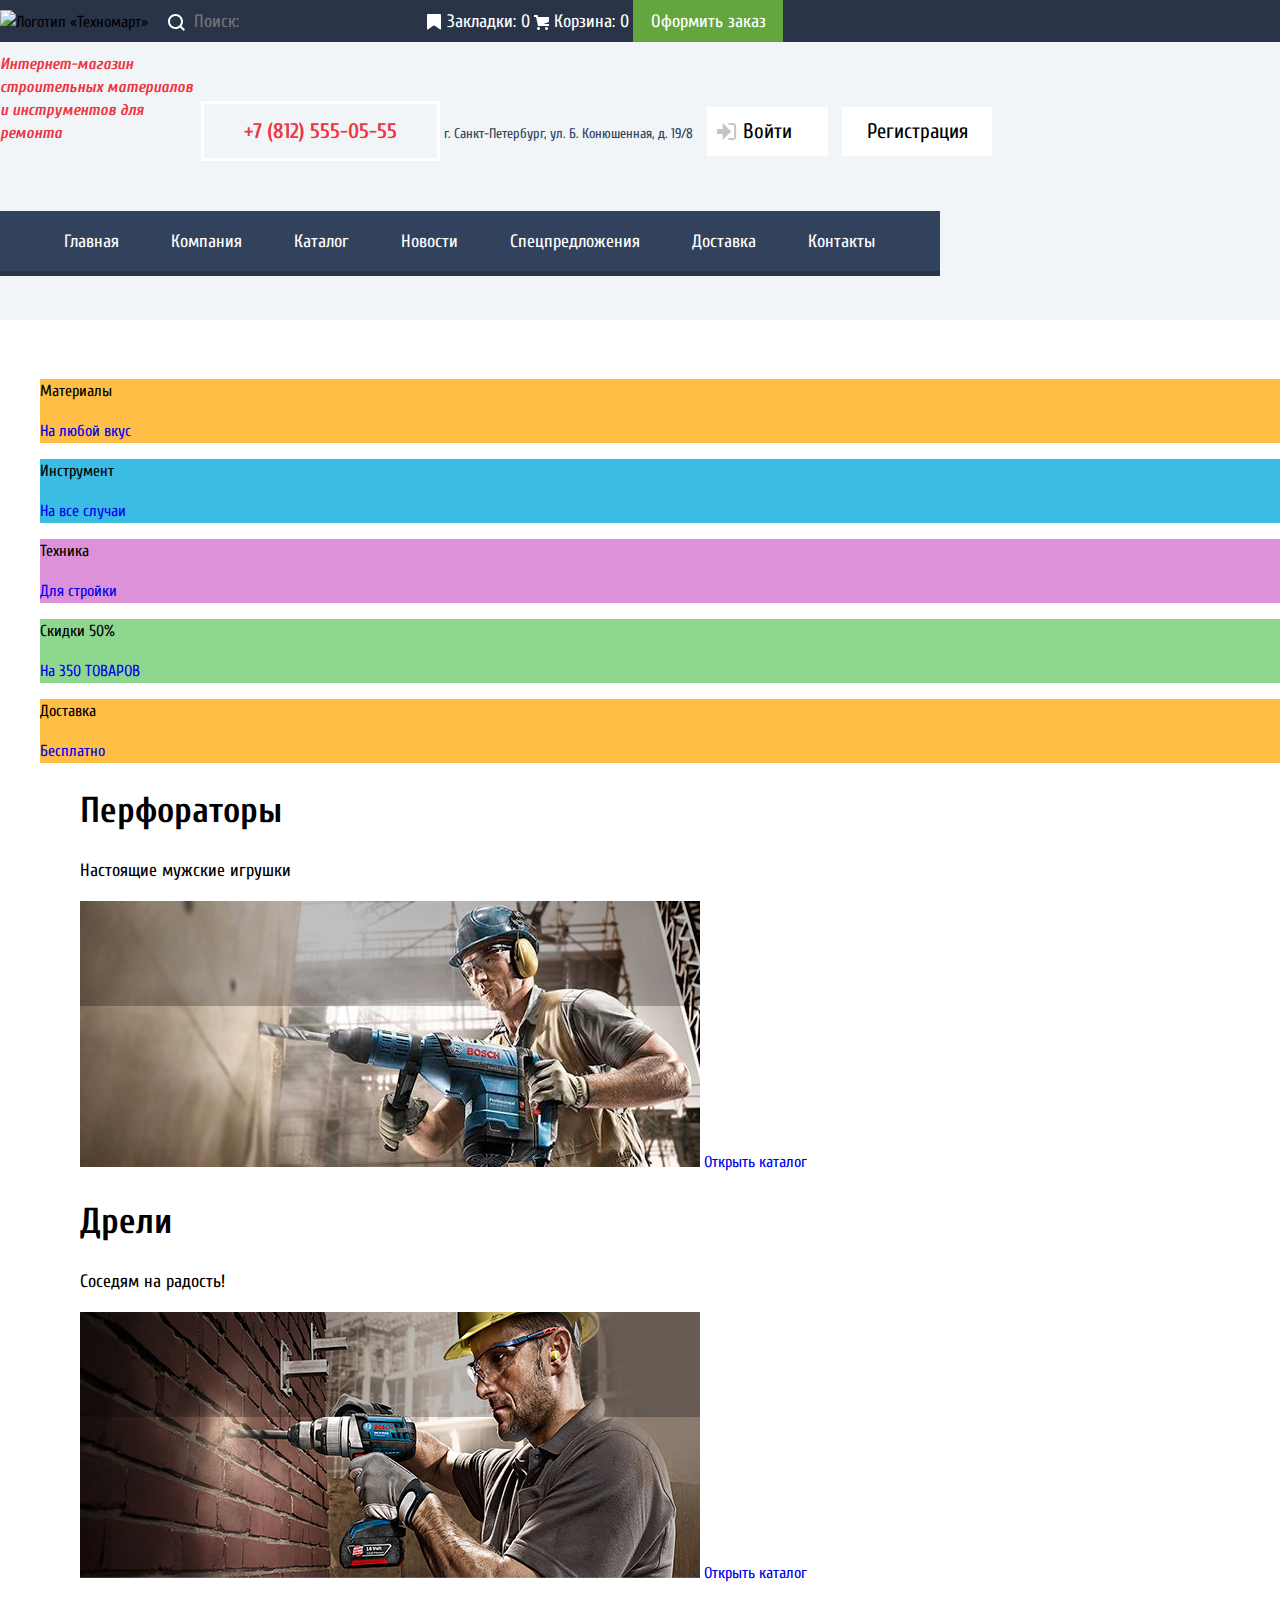
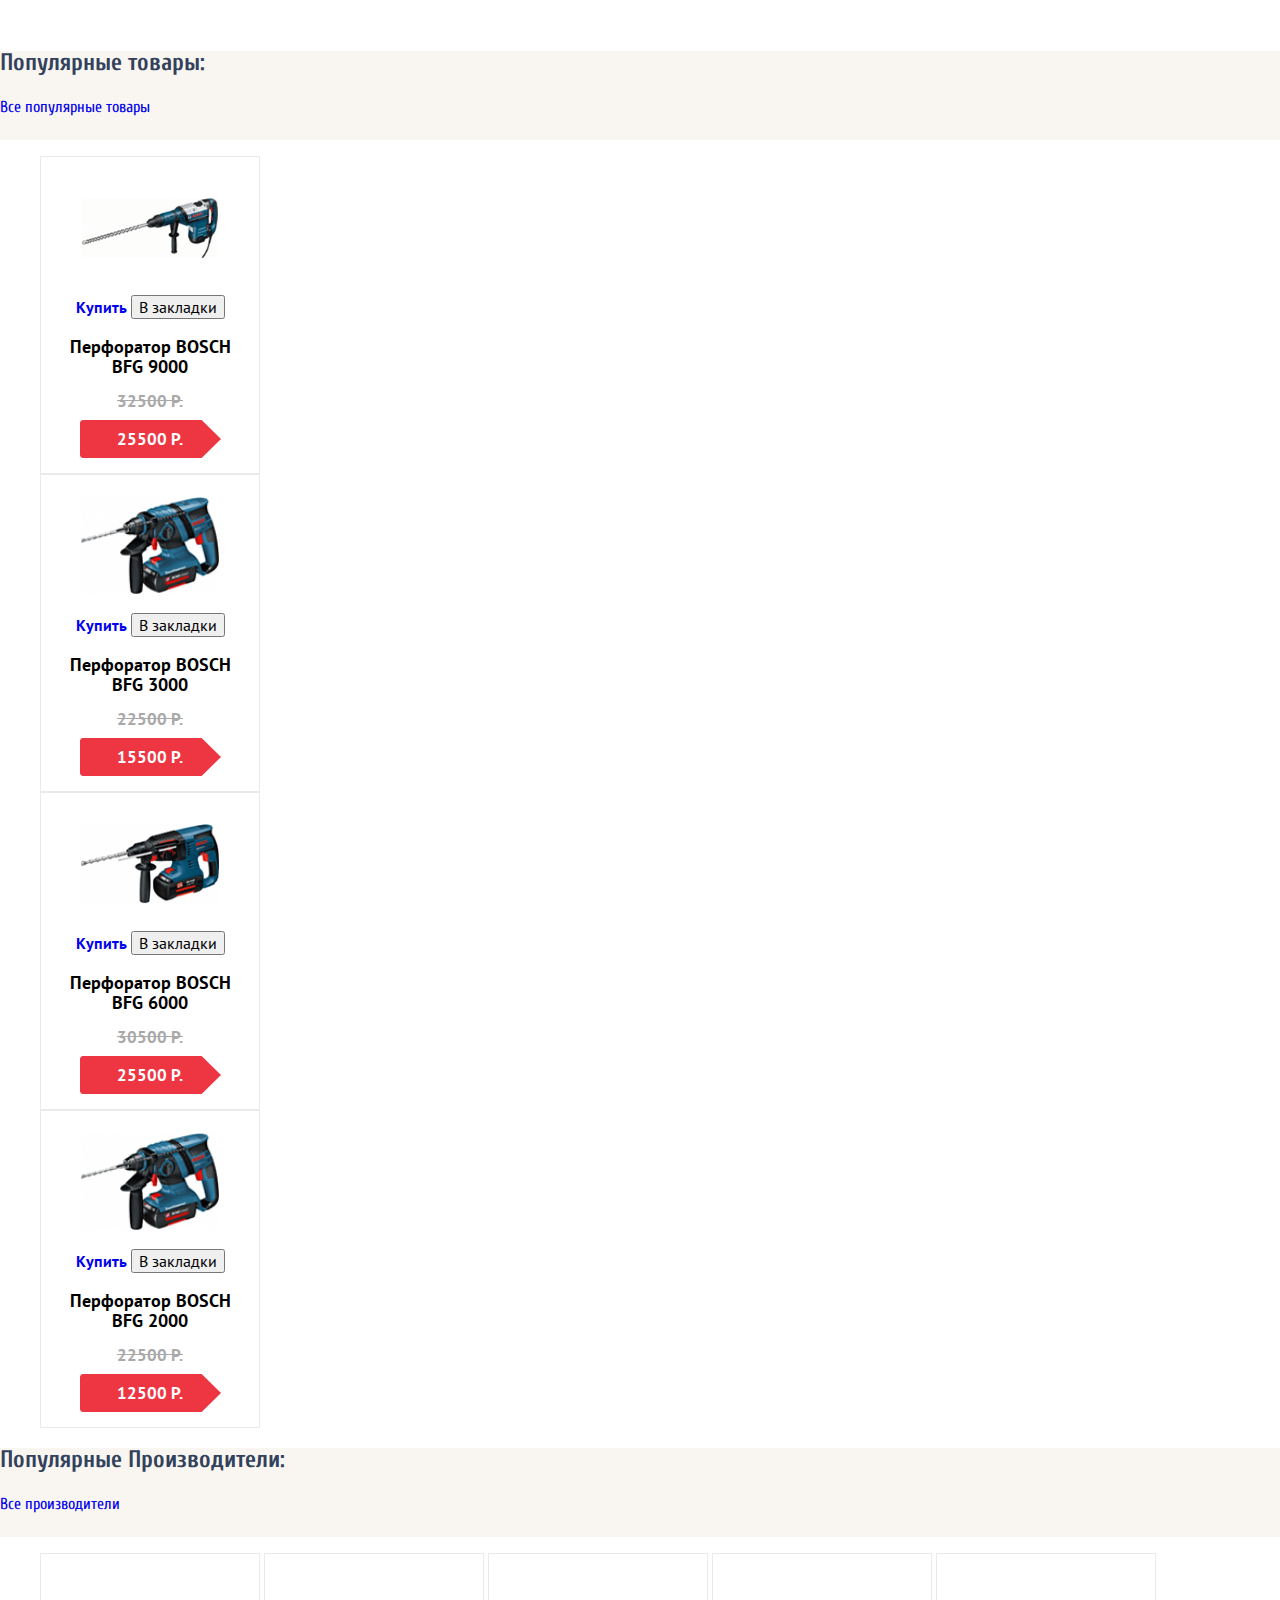
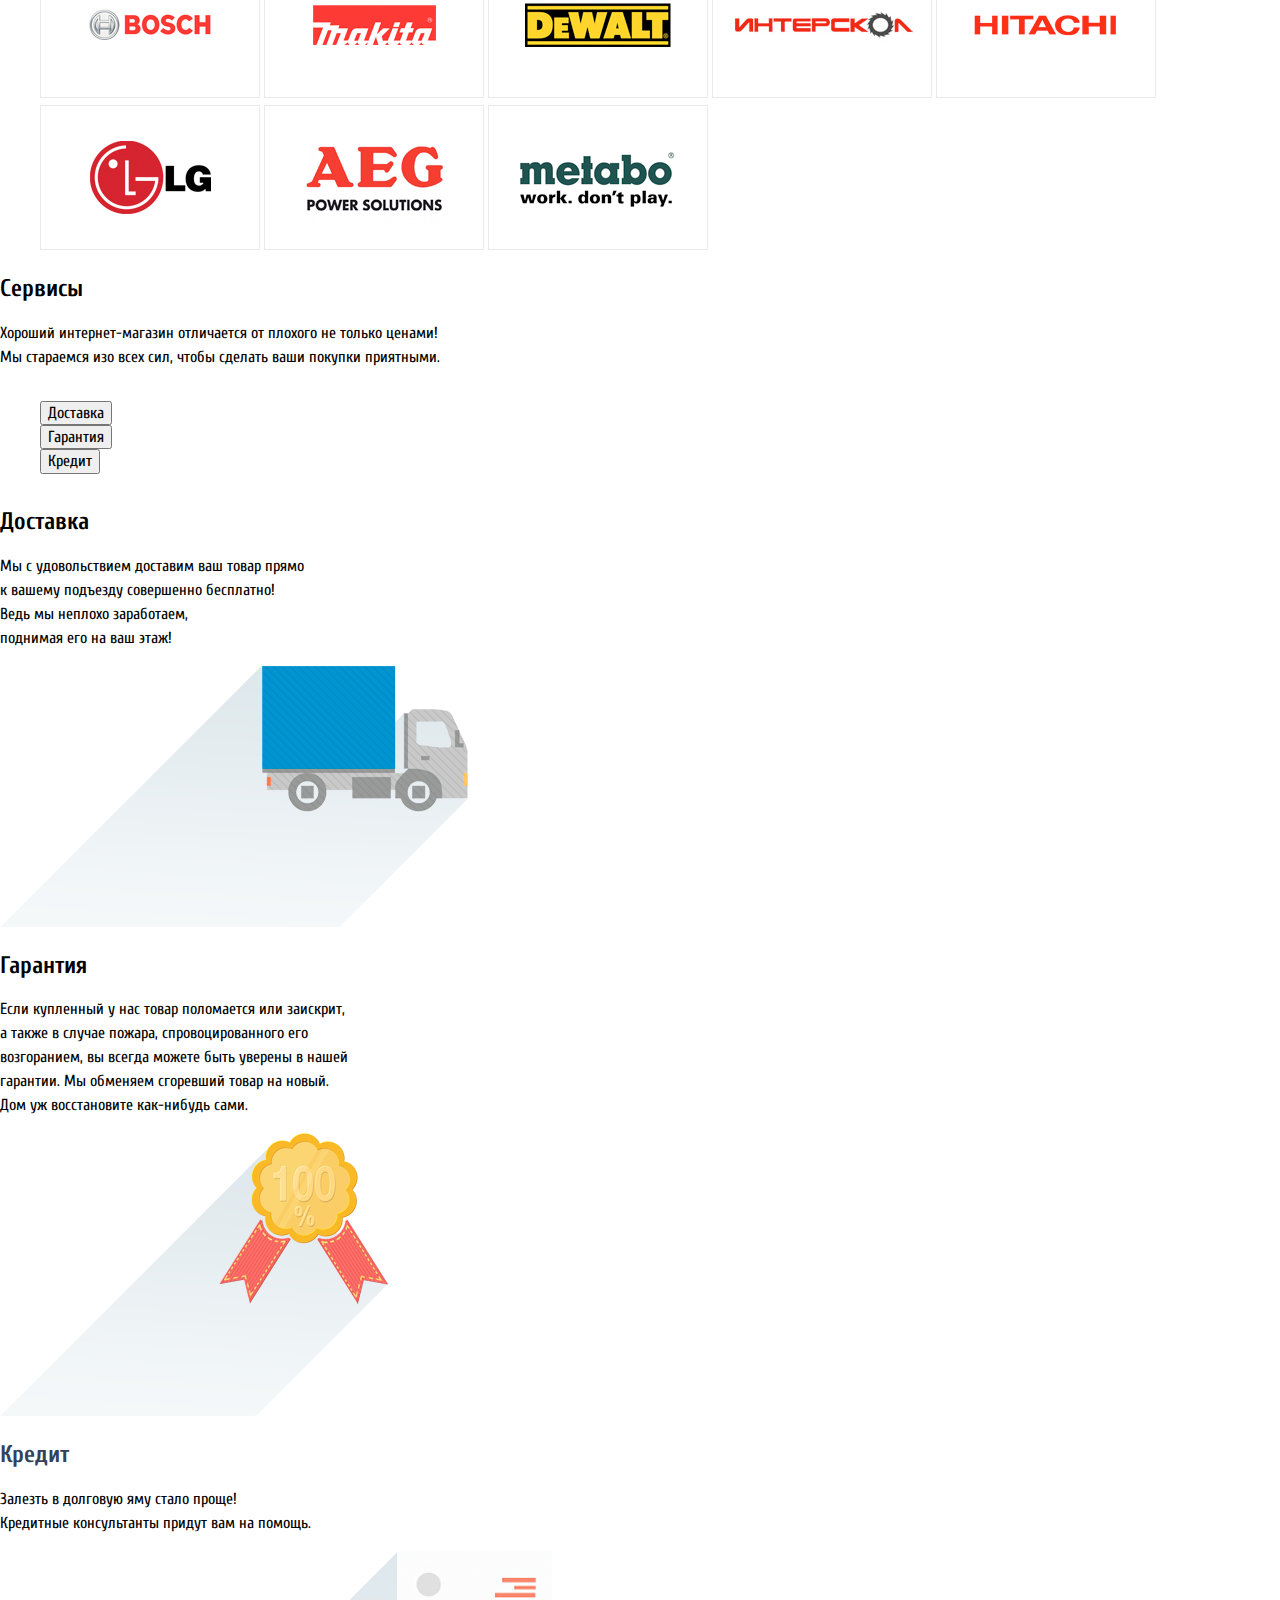
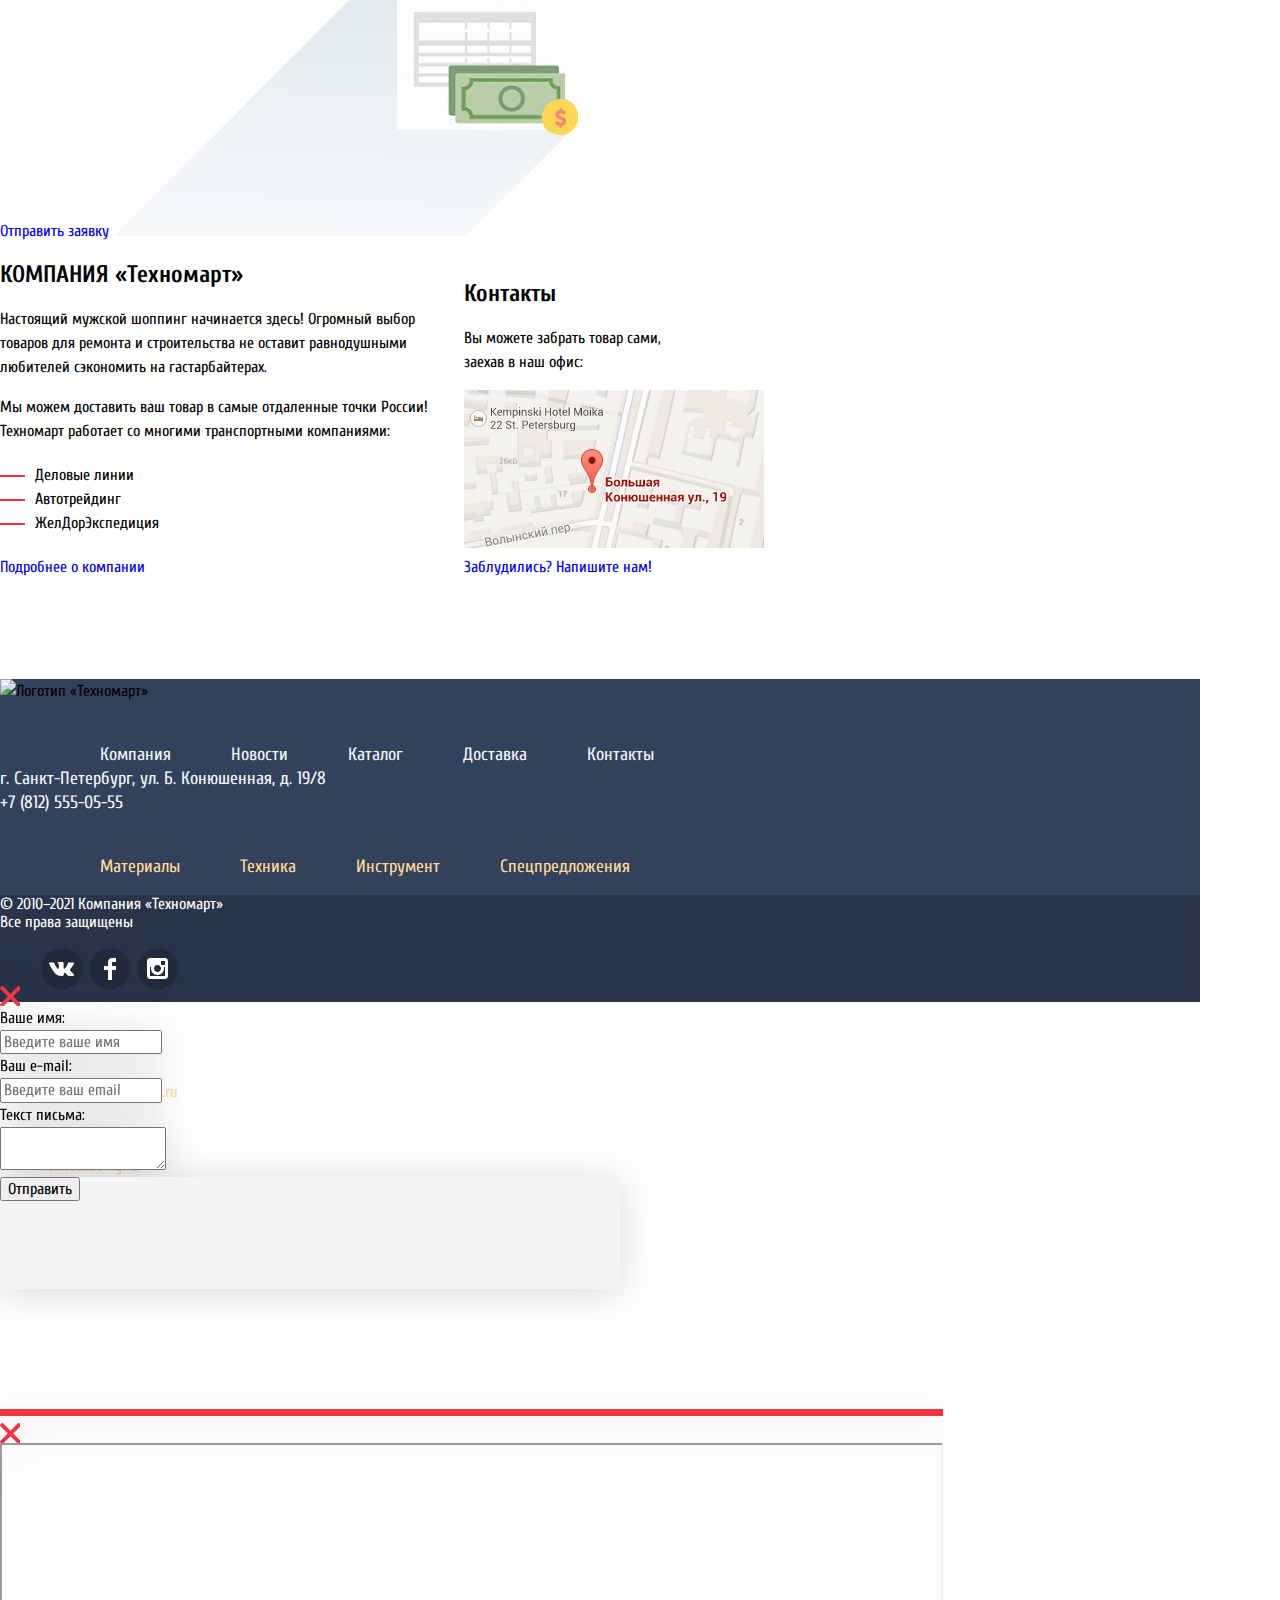
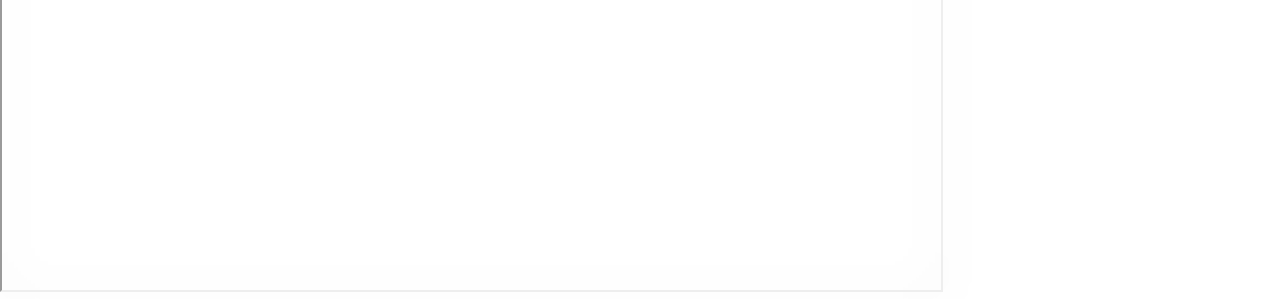
==== index.html @ db622137 "Добавляет исправления к главной странице" ====
<!DOCTYPE html>
<html lang="ru">
  <head>
    <meta charset="utf-8">
    <title>HTML Academy: Техномарт</title>
    <link rel="icon" href="favicon.ico">
    <link rel="icon" href="img/icons/152.svg" type="image/svg+xml">
    <link rel="apple-touch-icon" href="img/icons/180.png">
    <link href="https://fonts.googleapis.com/css2?family=Cuprum:ital,wght@0,400;0,700;1,400;1,700&family=PT+Sans:ital,wght@0,400;0,700;1,400;1,700&display=swap" rel="stylesheet">
    <link rel="stylesheet" href="css/normalize.css">
    <link rel="stylesheet" href="css/style.css">
  </head>
  <body>
    <header class="main-header">
      <div class="container">
        <div class="top-header">
          <a>
            <img class="top-header-logo" src="img/logo_220x47.svg" alt="Логотип «Техномарт»">
          </a>
          <form class="top-header-search" action="http://echo.htmlacademy.ru" method="GET">
            <input type="search" placeholder="Поиск:">
          </form>
          <ul class="top-header-usershop">
            <li class="top-header-bookmarks"><a href="#">Закладки: 0</a></li>
            <li class="top-header-cart"><a href="#">Корзина: 0</a></li>
            <li class="top-header-order"><a href="#">Оформить заказ</a></li>
          </ul>
        </div>
        <div class="middle-header">
          <h1 class="main-title">Интернет-магазин строительных материалов и инструментов для ремонта</h1>
          <a class="phone" href="tel:+78125550555">+7 (812) 555-05-55</a>
          <address>г. Санкт-Петербург, ул. Б. Конюшенная, д. 19/8</address>
          <a href="#" class="btn-user btn-enter">Войти</a>
          <a href="#" class="btn-user">Регистрация</a>
        </div>
        <nav class="main-navigation">
          <ul>
            <li><a>Главная</a></li>
            <li><a href="#">Компания</a></li>
            <li><a href="catalog.html">Каталог</a></li>
            <li><a href="#">Новости</a></li>
            <li><a href="#">Спецпредложения</a></li>
            <li><a href="#">Доставка</a></li>
            <li><a href="#">Контакты</a></li>
          </ul>
        </nav>
      </div>
    </header>
    <main class="main">
      <div class="container">
        <section class="offers-section">
          <ul class="offer-cards">
            <li class="offer-materials card">
              <p>Материалы</p>
              <a href="#">На любой вкус</a>
            </li>
            <li class="offer-tools card">
              <p>Инструмент</p>
              <a href="#">На все случаи</a>
            </li>
            <li class="offer-technic card">
              <p>Техника</p>
              <a href="#">Для стройки</a>
            </li>
            <li class="offer-discount card">
              <p>Скидки 50%</p>
              <a href="#">На 350 ТОВАРОВ</a>
            </li>
            <li class="offer-delivery card">
              <p>Доставка</p>
              <a href="#">Бесплатно</a>
            </li>
            <li class="offer-slider">
              <ul class="slider">
                <li class="slider-item">
                  <h3>Перфораторы</h3>
                  <p>Настоящие мужские игрушки</p>
                  <img src="img/worker-1.jpg" width="620" height="266" alt="Перфораторы">
                  <a class="button" href="catalog.html">Открыть каталог</a>
                </li>
                <li class="slider-item">
                  <h3>Дрели</h3>
                  <p>Соседям на радость!</p>
                  <img src="img/worker-2.jpg" width="620" height="266" alt="Дрели">
                  <a class="button" href="catalog.html">Открыть каталог</a>
                </li>
              </ul>
              <button class="offer-slider-left"></button>
              <button class="offer-slider-right"></button>
            </li>
          </ul>
        </section>

        <section class="products-section">
          <div class="products-popular">
            <h2 class="title-secondary title-darkblue">Популярные товары:</h2>
            <a class="button" href="#">Все популярные товары</a>
          </div>
          <ul class="products-shop">
            <li class="product-card">
              <img src="img/product-1.jpg" width="184" height="164" alt="Перфоратор BOSCH BFG 9000">
              <div>
                <a href="#">Купить</a>
                <button>В закладки</button>
              </div>
              <p>Перфоратор BOSCH<br>BFG 9000</p>
              <span class="cost-before">32500 Р.</span><br>
              <span class="cost-after">25500 Р.</span>
            </li>
            <li class="product-card">
              <img src="img/product-2.jpg" width="127" height="112" alt="Перфоратор BOSCH BFG 3000">
              <div>
                <a href="#">Купить</a>
                <button>В закладки</button>
              </div>
              <p>Перфоратор BOSCH<br>BFG 3000</p>
              <span class="cost-before">22500 Р.</span><br>
              <span class="cost-after">15500 Р.</span>
            </li>
            <li class="product-card">
              <img src="img/product-3.jpg" width="144" height="128" alt="Перфоратор BOSCH BFG 6000">
              <div>
                <a href="#">Купить</a>
                <button>В закладки</button>
              </div>
              <p>Перфоратор BOSCH<br>BFG 6000</p>
              <span class="cost-before">30500 Р.</span><br>
              <span class="cost-after">25500 Р.</span>
            </li>
            <li class="product-card">
              <img src="img/product-4.jpg" width="127" height="112" alt="Перфоратор BOSCH BFG 2000">
              <div>
                <a href="#">Купить</a>
                <button>В закладки</button>
              </div>
              <p>Перфоратор BOSCH<br>BFG 2000</p>
              <span class="cost-before">22500 Р.</span><br>
              <span class="cost-after">12500 Р.</span>
            </li>
          </ul>
        </section>
        <section class="brands-section">
          <div class="products-popular">
            <h2 class="title-secondary title-darkblue">Популярные Производители:</h2>
            <a class="button" href="#">Все производители</a>
          </div>
          <ul class="popular-brands">
            <li><a href="#"><img src="img/bosch.jpg" width="126" height="37" alt="bosch"></a></li>
            <li><a href="#"><img src="img/makita.jpg" width="123" height="40" alt="makita"></a></li>
            <li><a href="#"><img src="img/dewalt.jpg" width="146" height="44" alt="dewalt"></a></li>
            <li><a href="#"><img src="img/interskol.jpg" width="200" height="76" alt="interskol"></a></li>
            <li><a href="#"><img src="img/hitachi.jpg" width="169" height="31" alt="hitachi"></a></li>
            <li><a href="#"><img src="img/lg.jpg" width="121" height="73" alt="lg"></a></li>
            <li><a href="#"><img src="img/aeg.jpg" width="151" height="98" alt="aeg"></a></li>
            <li><a href="#"><img src="img/metabo.jpg" width="206" height="73" alt="metabo"></a></li>
          </ul>
        </section>
        <section class="services-section">
          <div>
            <h2 class="title-secondary">Сервисы</h2>
            <p>Хороший интернет-магазин отличается от плохого не только ценами!<br>
            Мы стараемся изо всех сил, чтобы сделать ваши покупки приятными.</p>
          </div>
          <div class="box-services-list">
            <ul class="services-tabs">
                <li><button class="service-tab" onclick="openService(event, 'delivery')">Доставка</button></li>
                <li><button class="service-tab" onclick="openService(event, 'guarantee')">Гарантия</button></li>
                <li><button class="service-tab" onclick="openService(event, 'credit')">Кредит</button></li>
            </ul>
          </div>
          <div id="delivery" class="delivery-tab">
            <h2>Доставка</h2>
            <p>Мы с удовольствием доставим ваш товар прямо<br>
              к вашему подъезду совершенно бесплатно! <br>
              Ведь мы неплохо заработаем, <br>
              поднимая его на ваш этаж!</p>
            <img src="img/truck.png" width="468" height="261" alt="Доставка">
          </div>
          <div id="guarantee" class="guarantee-tab">
            <h2>Гарантия</h2>
            <p>Если купленный у нас товар поломается или заискрит,<br>
              а также в случае пожара, спровоцированного его<br>
              возгоранием,  вы всегда можете быть уверены в нашей<br>
              гарантии. Мы обменяем сгоревший товар на новый.<br>
              Дом уж восстановите как-нибудь сами.</p>
            <img src="img/guarantee.png" width="389" height="283" alt="Гарантия">
          </div>
          <div id="credit" class="credit-tab">
            <h2 class="title-secondary title-darkblue">Кредит</h2>
            <p>Залезть в долговую яму стало проще!<br>
              Кредитные консультанты придут вам на помощь.</p>
            <a class="button" href="#">Отправить заявку</a>
            <img src="img/credit.png" width="465" height="285" alt="Кредит">
          </div>
        </section>
        <section class="company-section">
          <div class="about-company">
            <h2 class="title-secondary">КОМПАНИЯ «Техномарт»</h2>
            <p>Настоящий мужской шоппинг начинается здесь! Огромный выбор товаров для ремонта и строительства не оставит равнодушными любителей сэкономить на гастарбайтерах.</p>
            <p>Мы можем доставить ваш товар в самые отдаленные точки России!<br>
              Техномарт работает со многими транспортными компаниями:</p>
            <ul class="partners-list">
              <li>Деловые линии</li>
              <li>Автотрейдинг</li>
              <li>ЖелДорЭкспедиция</li>
            </ul>
            <a class="button" href="#">Подробнее о компании</a>
          </div>
          <div class="contacts-company">
            <h2 class="title-secondary">Контакты</h2>
            <p>Вы можете забрать товар сами,<br>
              заехав в наш офис:</p>
            <a href="#"><img src="img/map.png" width="300" height="158" alt="карта"></a>
            <a class="button" href="#">Заблудились? Напишите нам!</a>
          </div>
        </section>
      </div>
    </main>
    <footer class="footer">
      <div class="container">
        <section class="footer-top">
          <a>
            <img class="top-header-logo" src="img/logo_220x68.svg" alt="Логотип «Техномарт»">
          </a>
          <div>
            <ul class="nav-footer-top">
              <li><a href="#">Компания</a></li>
              <li><a href="#">Новости</a></li>
              <li><a href="catalog.html">Каталог</a></li>
              <li><a href="#">Доставка</a></li>
              <li><a href="#">Контакты</a></li>
            </ul>
          </div>
          <div class="address-footer-top">
            <address>г. Санкт-Петербург, ул. Б. Конюшенная, д. 19/8</address>
            <a href="tel:+78125550555">+7 (812) 555-05-55</a>
          </div>
          <div>
            <ul class="menu-footer-top">
              <li><a href="#">Материалы</a></li>
              <li><a href="#">Техника</a></li>
              <li><a href="#">Инструмент</a></li>
              <li><a href="#">Спецпредложения</a></li>
            </ul>
          </div>
        </section>
        <section class="footer-bottom">
          <div class="copyright">
            <p>© 2010–2021 Компания «Техномарт»<br>
            Все права защищены</p>
          </div>
          <div>
            <ul class="social">
              <li><a href="#"><img src="/img/icons/icon-vk.svg" alt="Вконтакте"></a></li>
              <li><a href="#"><img src="/img/icons/icon-fb.svg" alt="Фейсбук"></a></li>
              <li><a href="#"><img src="/img/icons/icon-insta.svg" alt="Инстаграм"></a></li>
            </ul>
          </div>
          <div>
            <ul class="feedback">
              <li>
                <p>Обратная связь:</p>
                <a href="mailto:mail@htmlacademy.ru">mail@htmlacademy.ru</a>
              </li>
              <li>
                <p>Разработано —</p>
                <a href="https://htmlacademy.ru">htmlacademy.ru</a>
              </li>
            </ul>
          </div>
        </section>
      </div>
    </footer>

  <!-- Pop-up окно формы обратной связи-->

    <section class="pop-up-form">
      <button class="close-button"></button>
      <form class="contact-form" action="http://echo.htmlacademy.ru" method="post">
        <div>
          <label for="name">Ваше имя:</label>
          <input type="text" id="name" name="user-name" placeholder="Введите ваше имя">
        </div>
        <div>
          <label for="mail">Ваш e-mail:</label>
          <input type="email" id="mail" name="user-mail" placeholder="Введите ваш email">
        </div>
        <div>
          <label for="message">Текст письма:</label>
          <textarea name="user-message" id="message"></textarea>
        </div>
        <div class="form-bottom">
          <button class="button" type="submit">Отправить</button>
        </div>
      </form>
    </section>

  <!-- Pop-up окно карты -->

    <section class="pop-up-map">
      <button class="close-button"></button>
      <iframe src="https://www.google.com/maps/embed?pb=!1m18!1m12!1m3!1d3997.249385992339!2d30.321431057535726!3d59.93836960626309!2m3!1f0!2f0!3f0!3m2!1i1024!2i768!4f13.1!3m3!1m2!1s0x4696310fca5ba729%3A0xea9c53d4493c879f!2z0JHQvtC70YzRiNCw0Y8g0JrQvtC90Y7RiNC10L3QvdCw0Y8g0YPQuy4sIDE5LCDQodCw0L3QutGCLdCf0LXRgtC10YDQsdGD0YDQsywgMTkxMTg2!5e0!3m2!1sru!2sru!4v1611605041432!5m2!1sru!2sru" width="943" height="449"></iframe>
    </section>
  </body>
</html>
---- css/style.css ----
/* general */

html {
  box-sizing: border-box;
}
*, *:before, *:after {
  box-sizing: inherit;
}

:root {
  /* text-color */
  --basic-black: #000000;
  --navigation-white: #FFFFFF;
  --navigation-gray: #F1F5F7;
  --footer-yellow: #FFDA96;
  --footer-address-gray: #F3F7F9;
  --title-red: #EE3643;
  --subtitle-darkblue: #32425C;
  --cost-before: #A9A9A9;
  --cost-after: #FFFFFF;

  /* background-color */
  --Basic-background: #F1F5F7;
  --nav-background: #32425C;
  --nav-background-dark: #293449;
  --order-background: #63a63e;
  --picture-background: #474747;
  --products-background: #F9F5F0;


  /* border-color */
  --Basic-border-shop: #eaeaea;
}

body {
  min-width: 960px;
  margin: 0;
  padding: 0;
  font-family: "Cuprum", "Arial", sans-serif;
  font-weight: 400;
  line-height: 24px;
  font-style: normal;
  color: var(--basic-black);
}

a {
  text-decoration: none;
}

img {
  max-width: 100%;
  height: auto;
}

ul {
  list-style: none;
}

.buttons {
  padding: 10px 47px 10px 49px;
  height: auto;
  color: var(--navigation-white);
  font-size: 14px;
  font-weight: 400;
  line-height: 18px;
  text-transform: uppercase;
  border: none;
  background-color: #ee3643;
}


/* header */



.main-header {
  background-color: var(--Basic-background);
  height: 320px;
}

.top-header {
  background-color: var(--nav-background-dark);
  height: 42px;
}

.top-header form {
  display: inline-block;
}

.top-header-logo {
  width: 220px;
  height: 47px;
}

.top-header-search {
  width: 271px;
  height: 42px;
}

.top-header-search input {

  background: url("../img/icons/icon-search.svg") no-repeat 16px 50%;
  padding-left: 42px;
  width: 271px;
  font-size: 18px;
  font-weight: 400;
  line-height: 24px;
  border: none;
}

.top-header-usershop {
  display: inline-block;
  margin: 0;
  padding-left: 0;
  width: 450px;
}

.top-header-usershop a {
  font-size: 18px;
  font-weight: 400;
  line-height: 24px;
  color: var(--navigation-white);

}

.top-header-usershop li {
  display: inline-block;
}


.top-header-bookmarks {
  background: url("../img/icons/icon-bookmark.svg") no-repeat 0 50%;
  padding-left: 20px;
}

.top-header-cart {
  background: url("../img/icons/icon-cart.svg") no-repeat 0 50%;
  padding-left: 20px;
}

.top-header-order {
  background-color: var(--order-background);
  width: 150px;
  height: 42px;
  text-align: center;
  padding-top: 10px;
}

.main-title {
  display: inline-block;
  font-style: italic;
  width: 197px;
  font-size: 16px;
  line-height: 23px;
  margin-bottom: 50px;
  color: var(--title-red);
}

.phone {
  display: inline-block;
  border: 3px solid #ffffff;
  font-size: 21px;
  font-weight: 700;
  padding: 15px 40px;
  color: var(--title-red);
}

.middle-header address {
  display: inline-block;
  font-size: 14px;
  line-height: 24px;
  font-style: normal;
  color: var(--subtitle-darkblue);
}

.btn-enter {
  background: url("../img/icons/icon-login.svg") no-repeat 10px 50%;
}

.btn-user {
  display: inline-block;
  width: 150px;
  padding: 14px 25px;
  margin-left: 10px;
  font-size: 21px;
  line-height: 21px;
  text-align: center;
  color: var(--basic-black);
  background-color: #ffffff;
}

.btn-user.btn-enter {
  width: 121px;
}

.main-navigation ul {

  background-color: var(--nav-background);
  box-shadow: 0 5px 0 0 var(--nav-background-dark);
  width: 940px;
  height: 60px;
}

.main-navigation li {
  display: inline-block;
}

.main-navigation a {
  display: block;
  padding: 19px 24px;
  font-size: 18px;
  line-height: 24px;
  color: var(--navigation-white);
}



/* main */


  /* section offers */
.main {
  margin-top: 59px;
}
.offers-block {
  width: 940px;
  height: auto;
}

.offers-block li {
  display: inline-block;
}

.cards {
  width: 300px;
  height: 123px;
  font-size: 24px;
  line-height: 30px;
  padding-left: 20px;
  color: var(--navigation-white);
}

.offer-materials {
  background-color: #FFBF47;
}

.offer-tools {
  background-color: #3BBCE3;
}

.offer-technic {
  background-color: #DC91D8;
}

.offer-discount {
  background-color: #8ED78F;
}

.offer-delivery {
  background-color: #FFBF47;
}

.cards a {
  color: var(--navigation-white);
  background-color: rgba(255, 255, 255, 0.1);
  padding: 10px 30px;
  font-size: 14px;
  line-height: 18px
}


.slider-item h3 {
  font-size: 36px;
}

.slider-item p {
  font-size: 18px;
}

.offer-slider-left {
  border: none;
  width: 22px;
  height: 40px;
  background: url("../img/icons/icon-slider-left.svg") no-repeat 10px 0;
}

.offer-slider-right {
  border: none;
  width: 22px;
  height: 40px;
  background: url("../img/icons/icon-slider-right.svg") no-repeat 10px 0;
}

  /* section products-block*/

.products-block {
  width: 940px;
  height: 427px;
}

.products-popular {
  background-color: var(--products-background);
  height: 89px;
  width: auto;
}

.products-block li {
  display: inline-block;
}

.title-h2 {
  text-transform: uppercase;
  font-weight: 400;
  font-size: 30px;
  line-height: 30px;
}

.title-darkblue {
  color: var(--subtitle-darkblue);
}

.products-shop {
  font-family: "PT Sans", "Arial", sans-serif;
  font-style: normal;
  font-weight: 700;
  text-align: center;
}

.products-shop li {
  border: 1px solid var(--Basic-border-shop);
  width: 220px;
  height: 318px;
}

.products-shop img {
  height: 122px;
  width: auto;
  margin-top: 10px;
}

.products-shop p {
  font-size: 18px;
  line-height: 20px;
  margin-bottom: 5px;
}

.products-shop .cost-before {
  font-size: 17px;
  line-height: 38px;
  text-decoration: line-through;
  color: var(--cost-before);
}

.products-shop .cost-after {
  font-size: 17px;
  line-height: 38px;
  color: var(--cost-after);
  background: url("/img/red-button.svg") no-repeat 50% 50%;
  background-size: auto;
  padding: 20px 40px;
}

  /* section brands-block*/

.brands-block {
  width: 940px;
  height: 419px;
}

.popular-brands li {
  display: inline-block;
  border: 1px solid var(--Basic-border-shop);
  width: 220px;
  height: 145px;
  position: relative;
}

.popular-brands img {
  position: absolute;
  top: 0;
  bottom: 0;
  left: 0;
  right: 0;
  margin: auto;
}

  /* section services-block*/

.services-block {
  background-color: var(--Basic-background);
  width: 1200px;
  height: 522px;
}

.services-block p {
  font-family: "PT Sans", "Arial", sans-serif;
  font-style: normal;
  font-weight: 400;
  font-size: 13px;
  line-height: 24px;
}

.box-services-list {
  display: -webkit-box;
}

.services-list {
  position: relative;
  padding: 0;
  margin-top: 55px;
  margin-bottom: 0;
}

.services-list:before {
  position: absolute;
  top: -40px;
  right: 0;
  content: "";
  width: 10px;
  height: 279px;
  background: url(/img/shadow.png) no-repeat center center;
}

.services-list li {
  font-weight: 700;
  font-size: 21px;
  line-height: 30px;
  color: var(--navigation-white);
  background-color: var(--nav-background);
  padding-left: 22px;
  padding-top: 14px;
  padding-bottom: 17px;
  width: 240px;
  height: 61px;
  box-shadow: 0px 1px 0px #293449, inset 0px 1px 0px #405069;
  margin-top: 1px;
}

   /* section company-block*/

.company-block p {
  font-family: "PT Sans", "Arial", sans-serif;
  font-size: 13px;
  line-height: 24px;
}

.about-company {
  width: 460px;
  height: auto;
  display: inline-block;
}

.partners-list {
  margin: 20px 0;
  padding: 0px;

}

.partners-list li:before {
  content: "";
  display: inline-block;
  width: 25px;
  height: 2px;
  margin-right: 10px;
  line-height: 20px;
  vertical-align: middle;
  background-color: var(--title-red);
}

.contacts-company {
  display: inline-block;
  width: 300px;
  height: auto;
}

.contacts-company .buttons {
  width: 300px;
  height: auto;
}



/* footer */

.footer {
  margin-top: 100px;
  width: 1200px;
  height: 300px;
  background-color: var(--nav-background)

}

.nav-footer-top {
  display: -webkit-box;
  margin: 0;
  padding-top: 40px;
  list-style: none;
}

.nav-footer-top a {
  margin-left: 60px;
  color: var(--navigation-gray);
  font-size: 18px;
  line-height: 24px;
}

.address-footer-top {
  width: 330px;
  height: auto;
}

.address-footer-top address {
  font-size: 18px;
  line-height: 24px;
  font-style: normal;
  color: var(--footer-address-gray)
}

.address-footer-top a {
  font-size: 18px;
  line-height: 24px;
  font-style: normal;
  color: var(--footer-address-gray)
}

.menu-footer-top {
  display: -webkit-box;
  margin: 0;
  padding-top: 40px;
  list-style: none;
}

.menu-footer-top a {
  margin-left: 60px;
  color: var(--footer-yellow);
  font-size: 18px;
  line-height: 24px;
}

.footer-bottom {
  width: 1200px;
  height: 107px;
  background-color: var(--nav-background-dark)
}

.copyright p {
  font-size: 16px;
  line-height: 18px;
  color: var(--navigation-white);
}

.social li {
  display: inline-block;
}

.feedback {
  display: inline-block;
}

.feedback p {
  font-size: 16px;
  line-height: 18px;
  color: var(--navigation-white)
}

.feedback a {
  font-size: 16px;
  line-height: 18px;
  color: var(--footer-yellow)
}


/* Pop-up form */

.pop-up-form {
  width: 620px;
  height: 430px;
  filter: drop-shadow(0px 4px 20px rgba(0, 0, 0, 0.15));

}

.form-bottom {
  width: auto;
  height: 112px;
  background-color: #F4F4F4;
}

.close-button {
  background: url("/img/icons/close.svg") no-repeat;
  padding: 10px;
  border: none;
}

.pop-up-form label {
  display: list-item;
}

.feedback-form {
  border-top: 7px solid var(--title-red);
  padding-top: 45px;
  padding-bottom: 28px;
  padding-left: 80px;
  padding-right: 80px;
}


/* Pop-up map */

.pop-up-map {
  border-top: 7px solid var(--title-red);
  width: 943px;
  height: 449px;
  filter: drop-shadow(0px 4px 20px rgba(0, 0, 0, 0.15));

}
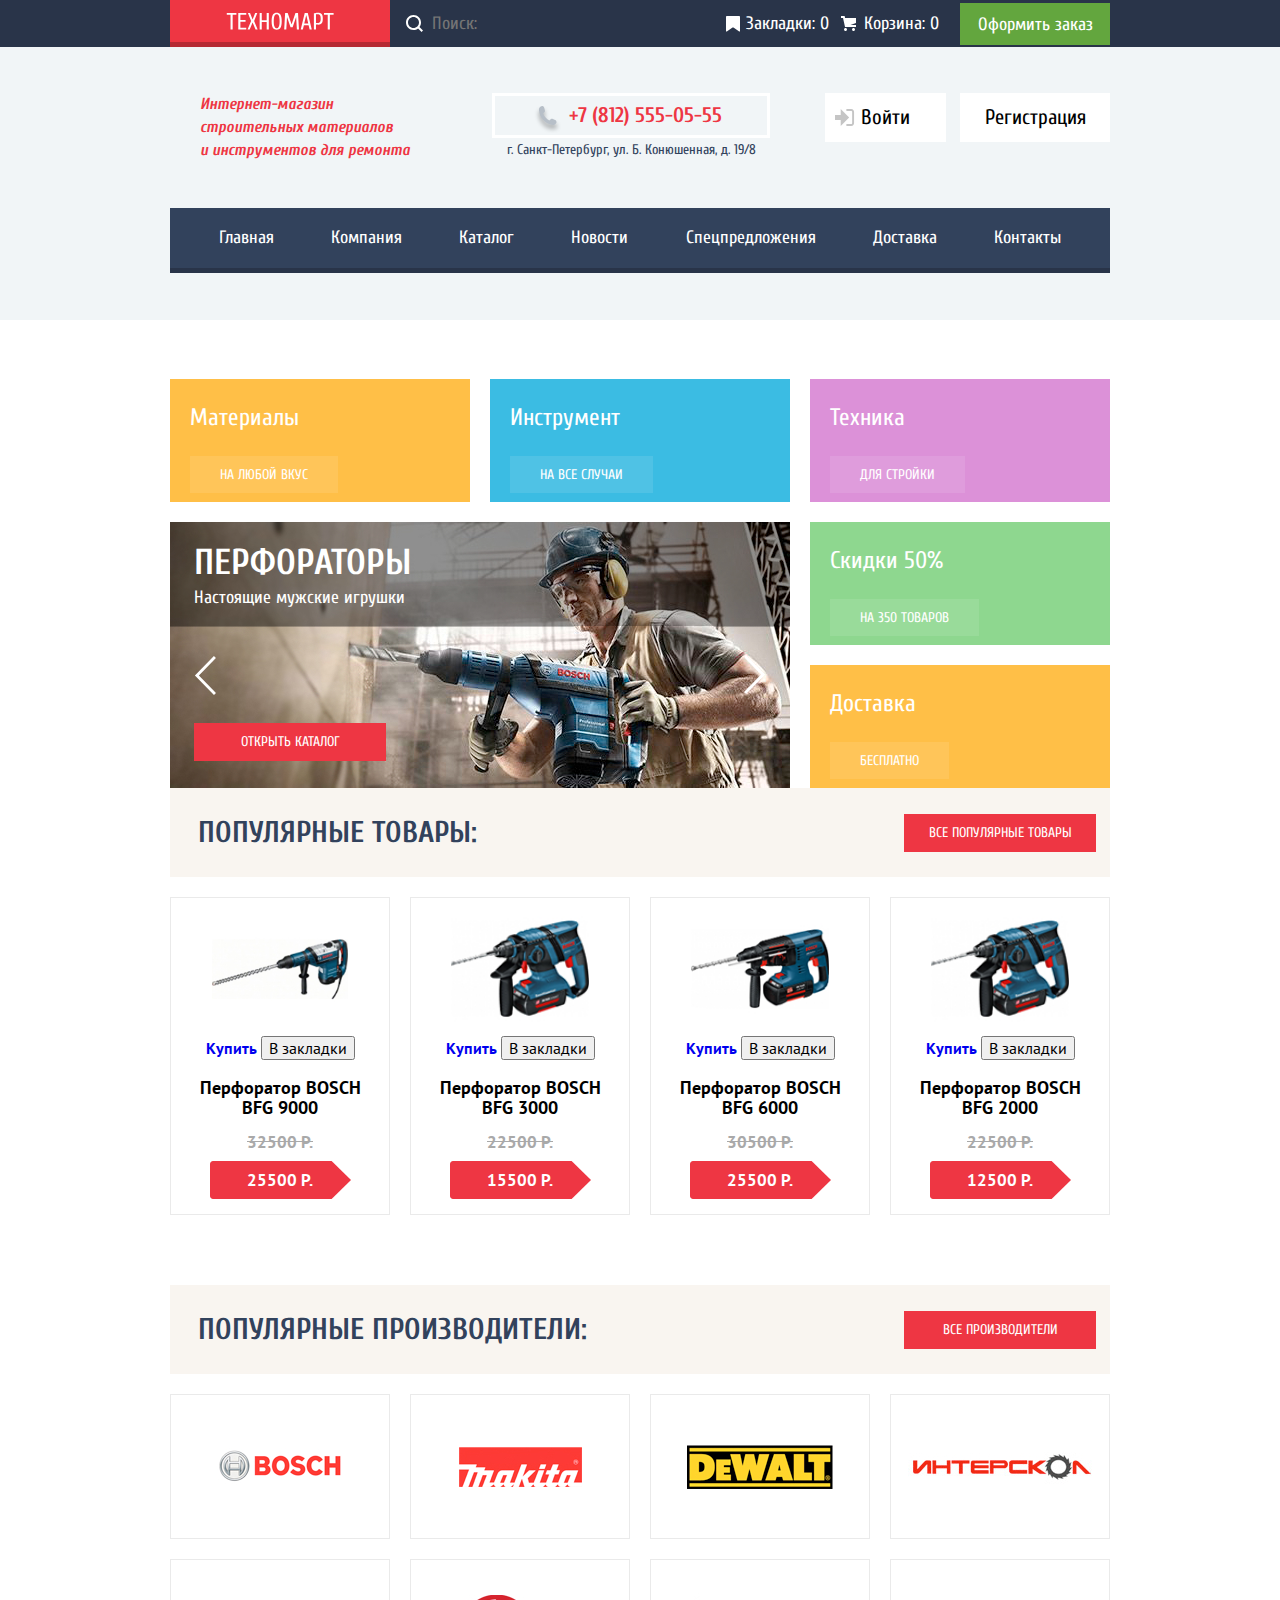
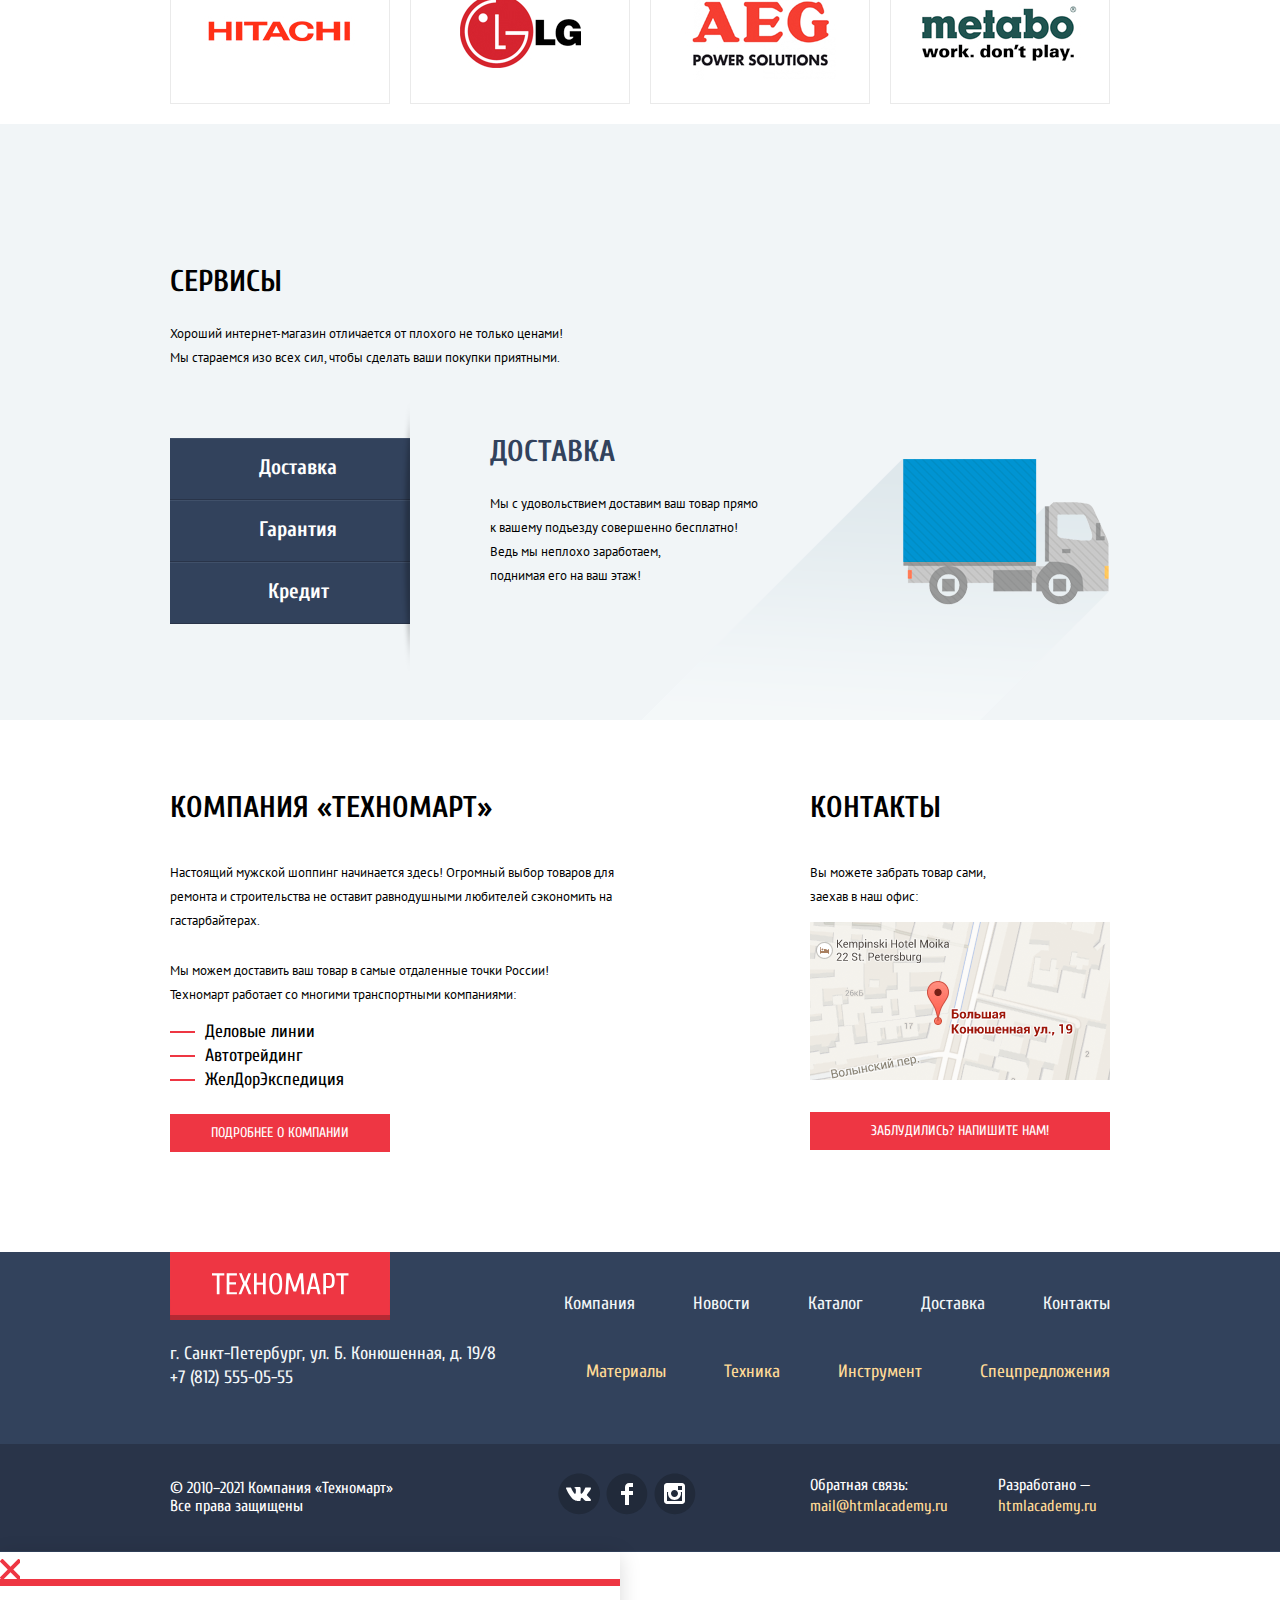
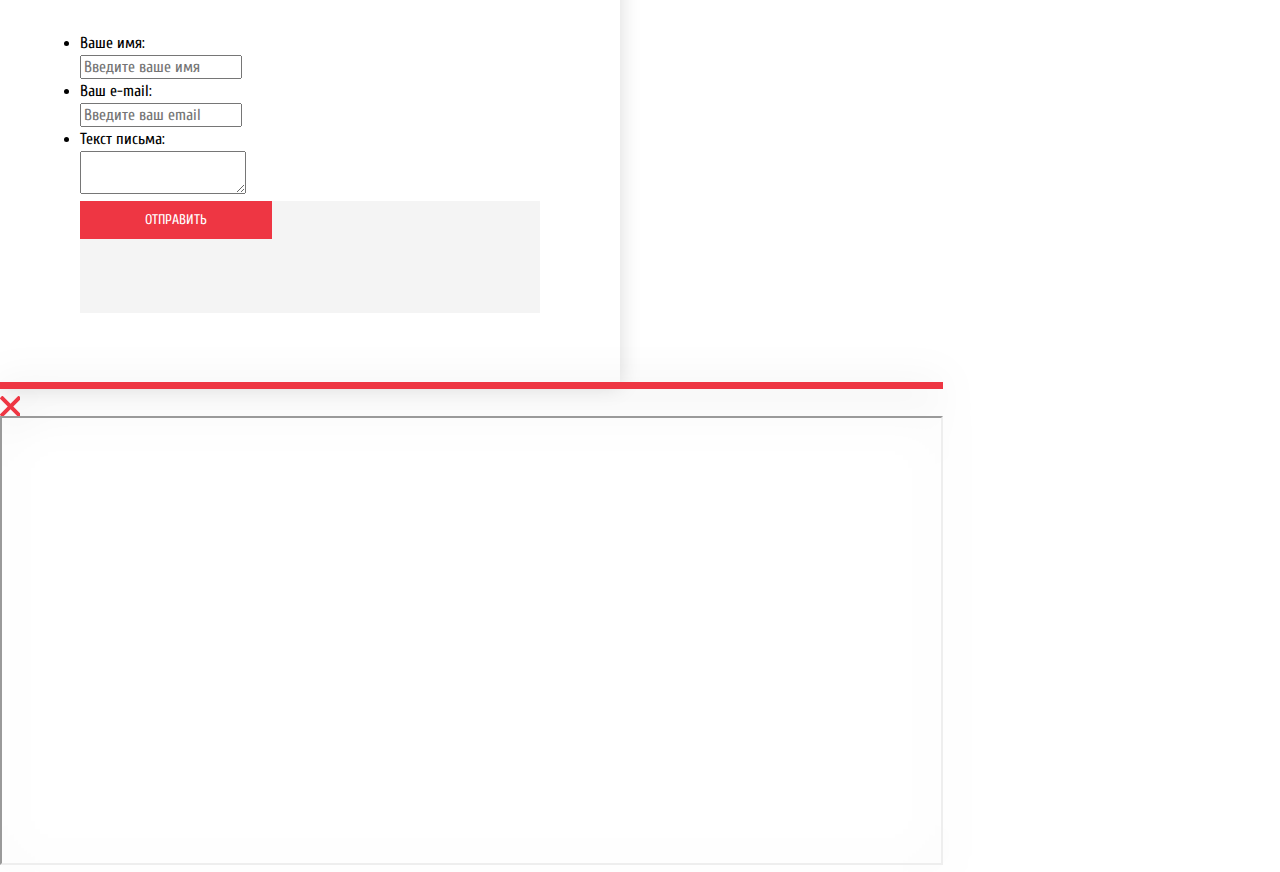
==== commit e07ba79f: "Сетка на гридах для главной страницы" ====
--- a/index.html
+++ b/index.html
@@ -12,94 +12,121 @@
   </head>
   <body>
     <header class="main-header">
-      <div class="container">
-        <div class="top-header">
-          <a>
-            <img class="top-header-logo" src="img/logo_220x47.svg" alt="Логотип «Техномарт»">
+      <div class="top-header">
+        <div class="top-header-wrapper container">
+          <a class="top-header-logo">
+            <svg class="icon-logo-header" width="220" height="47" viewBox="0 0 220 47" fill="none" xmlns="http://www.w3.org/2000/svg">
+              <g filter="url(#filter0_i)">
+                <rect width="220" height="47" fill="#EE3643" />
+              </g>
+              <path fill-rule="evenodd" clip-rule="evenodd" d="M159.847 14.6585V29.4498H157.734V14.6585H153.978V13.0151H163.604V14.6585H159.847ZM151.712 23.3572C151.344 23.819 150.883 24.1477 150.327 24.3433C149.771 24.539 149.11 24.6368 148.343 24.6368C147.983 24.6368 147.576 24.6133 147.122 24.5664C146.668 24.5194 146.293 24.4646 145.995 24.402V29.4498H143.882V13.2498C144.477 13.0777 145.076 12.9564 145.678 12.8859C146.281 12.8155 146.934 12.7803 147.639 12.7803C148.578 12.7803 149.376 12.8781 150.034 13.0738C150.691 13.2694 151.223 13.5942 151.63 14.0481C152.037 14.502 152.334 15.1046 152.522 15.8559C152.71 16.6072 152.804 17.5385 152.804 18.6498C152.804 19.7924 152.714 20.7472 152.534 21.5142C152.354 22.2811 152.08 22.8955 151.712 23.3572ZM150.515 16.5368C150.397 15.9733 150.214 15.5272 149.963 15.1985C149.713 14.8698 149.396 14.639 149.012 14.5059C148.629 14.3729 148.171 14.3064 147.639 14.3064H145.995V22.9933H147.639C148.171 22.9933 148.629 22.9268 149.012 22.7938C149.396 22.6607 149.713 22.4298 149.963 22.1011C150.214 21.7724 150.397 21.3264 150.515 20.7629C150.632 20.1994 150.691 19.4951 150.691 18.6498C150.691 17.8046 150.632 17.1003 150.515 16.5368ZM138.6 25.2238H133.904L132.847 29.4498H130.734L134.726 13.0151H137.778L141.769 29.4498H139.656L138.6 25.2238ZM136.299 15.3629H136.205L134.256 23.5803H138.247L136.299 15.3629ZM126.156 17.2411H126.039L122.634 27.3368H120.521L117.117 17.2411H117L116.295 29.4498H114.182L115.121 13.0151H117.704L121.531 24.2846H121.625L125.452 13.0151H128.034L128.974 29.4498H126.861L126.156 17.2411ZM110.379 27.9238C109.941 28.5655 109.412 29.0194 108.794 29.2855C108.176 29.5516 107.467 29.6846 106.669 29.6846C105.871 29.6846 105.163 29.5516 104.544 29.2855C103.926 29.0194 103.398 28.5655 102.96 27.9238C102.521 27.282 102.189 26.4172 101.962 25.3294C101.735 24.2416 101.621 22.8759 101.621 21.2324C101.621 19.589 101.735 18.2233 101.962 17.1355C102.189 16.0477 102.521 15.1829 102.96 14.5411C103.398 13.8994 103.926 13.4455 104.544 13.1794C105.163 12.9133 105.871 12.7803 106.669 12.7803C107.467 12.7803 108.176 12.9133 108.794 13.1794C109.412 13.4455 109.941 13.8994 110.379 14.5411C110.817 15.1829 111.15 16.0477 111.377 17.1355C111.604 18.2233 111.717 19.589 111.717 21.2324C111.717 22.8759 111.604 24.2416 111.377 25.3294C111.15 26.4172 110.817 27.282 110.379 27.9238ZM109.357 17.7577C109.193 16.8498 108.978 16.1298 108.712 15.5977C108.446 15.0655 108.133 14.6977 107.773 14.4942C107.413 14.2907 107.045 14.189 106.669 14.189C106.294 14.189 105.926 14.2907 105.566 14.4942C105.206 14.6977 104.893 15.0655 104.627 15.5977C104.361 16.1298 104.145 16.8498 103.981 17.7577C103.817 18.6655 103.734 19.8238 103.734 21.2324C103.734 22.6411 103.817 23.7994 103.981 24.7072C104.145 25.6151 104.361 26.3351 104.627 26.8672C104.893 27.3994 105.206 27.7672 105.566 27.9707C105.926 28.1742 106.294 28.2759 106.669 28.2759C107.045 28.2759 107.413 28.1742 107.773 27.9707C108.133 27.7672 108.446 27.3994 108.712 26.8672C108.978 26.3351 109.193 25.6151 109.357 24.7072C109.522 23.7994 109.604 22.6411 109.604 21.2324C109.604 19.8238 109.522 18.6655 109.357 17.7577ZM96.6909 21.9368H91.7605V29.4498H89.6475V13.0151H91.7605V20.2933H96.6909V13.0151H98.804V29.4498H96.6909V21.9368ZM85.5396 29.4498L82.6048 22.4064L79.67 29.4498H77.5569L81.0787 20.9977L77.9091 13.0151H80.0222L82.6048 19.589L85.1874 13.0151H87.3004L84.1309 20.9977L87.6526 29.4498H85.5396ZM68.283 13.0151H76.2656V14.6585H70.3961V20.0585H75.5613V21.702H70.3961V27.8064H76.2656V29.4498H68.283V13.0151ZM62.6483 29.4498H60.5352V14.6585H56.7787V13.0151H66.4048V14.6585H62.6483V29.4498Z" fill="white" />
+              <defs>
+                <filter id="filter0_i" x="0" y="0" width="220" height="47" filterUnits="userSpaceOnUse" color-interpolation-filters="sRGB">
+                  <feFlood flood-opacity="0" result="BackgroundImageFix" />
+                  <feBlend mode="normal" in="SourceGraphic" in2="BackgroundImageFix" result="shape" />
+                  <feColorMatrix in="SourceAlpha" type="matrix" values="0 0 0 0 0 0 0 0 0 0 0 0 0 0 0 0 0 0 127 0" result="hardAlpha" />
+                  <feOffset dy="-5" />
+                  <feComposite in2="hardAlpha" operator="arithmetic" k2="-1" k3="1" />
+                  <feColorMatrix type="matrix" values="0 0 0 0 0 0 0 0 0 0 0 0 0 0 0 0 0 0 0.24 0" />
+                  <feBlend mode="normal" in2="shape" result="effect1_innerShadow" />
+                </filter>
+              </defs>
+            </svg>
           </a>
           <form class="top-header-search" action="http://echo.htmlacademy.ru" method="GET">
             <input type="search" placeholder="Поиск:">
           </form>
-          <ul class="top-header-usershop">
+          <ul class="top-header-usershop list-reset">
             <li class="top-header-bookmarks"><a href="#">Закладки: 0</a></li>
             <li class="top-header-cart"><a href="#">Корзина: 0</a></li>
             <li class="top-header-order"><a href="#">Оформить заказ</a></li>
           </ul>
         </div>
-        <div class="middle-header">
-          <h1 class="main-title">Интернет-магазин строительных материалов и инструментов для ремонта</h1>
+      </div>
+      <div class="middle-header container">
+        <h1 class="main-title">Интернет-магазин строительных материалов <br> и инструментов для ремонта</h1>
+        <div>
           <a class="phone" href="tel:+78125550555">+7 (812) 555-05-55</a>
           <address>г. Санкт-Петербург, ул. Б. Конюшенная, д. 19/8</address>
+        </div>
+        <div>
           <a href="#" class="btn-user btn-enter">Войти</a>
           <a href="#" class="btn-user">Регистрация</a>
         </div>
-        <nav class="main-navigation">
-          <ul>
-            <li><a>Главная</a></li>
-            <li><a href="#">Компания</a></li>
-            <li><a href="catalog.html">Каталог</a></li>
-            <li><a href="#">Новости</a></li>
-            <li><a href="#">Спецпредложения</a></li>
-            <li><a href="#">Доставка</a></li>
-            <li><a href="#">Контакты</a></li>
-          </ul>
-        </nav>
       </div>
+      <nav class="container">
+        <ul class="main-navigation list-reset">
+          <li><a>Главная</a></li>
+          <li><a href="#">Компания</a></li>
+          <li><a href="catalog.html">Каталог</a></li>
+          <li><a href="#">Новости</a></li>
+          <li><a href="#">Спецпредложения</a></li>
+          <li><a href="#">Доставка</a></li>
+          <li><a href="#">Контакты</a></li>
+        </ul>
+      </nav>
     </header>
     <main class="main">
-      <div class="container">
-        <section class="offers-section">
-          <ul class="offer-cards">
+        <section class="offers-section container">
+          <ul class="offer-cards list-reset">
             <li class="offer-materials card">
               <p>Материалы</p>
-              <a href="#">На любой вкус</a>
+              <a href="#">НА ЛЮБОЙ ВКУС</a>
             </li>
             <li class="offer-tools card">
               <p>Инструмент</p>
-              <a href="#">На все случаи</a>
+              <a class="card-button" href="#">НА ВСЕ СЛУЧАИ</a>
             </li>
             <li class="offer-technic card">
               <p>Техника</p>
-              <a href="#">Для стройки</a>
+              <a href="#">ДЛЯ СТРОЙКИ</a>
             </li>
             <li class="offer-discount card">
               <p>Скидки 50%</p>
-              <a href="#">На 350 ТОВАРОВ</a>
+              <a href="#">НА 350 ТОВАРОВ</a>
             </li>
             <li class="offer-delivery card">
               <p>Доставка</p>
-              <a href="#">Бесплатно</a>
-            </li>
-            <li class="offer-slider">
+              <a href="#">БЕСПЛАТНО</a>
+            </li>
+            <li class="offer-slider list-reset">
               <ul class="slider">
-                <li class="slider-item">
-                  <h3>Перфораторы</h3>
-                  <p>Настоящие мужские игрушки</p>
-                  <img src="img/worker-1.jpg" width="620" height="266" alt="Перфораторы">
-                  <a class="button" href="catalog.html">Открыть каталог</a>
+                <li class="slider-item slider-perforator">
+                  <div class="slider-title">
+                    <h3>Перфораторы</h3>
+                    <p>Настоящие мужские игрушки</p>
+                  </div>
+                  <div class="slider-nav">
+                    <button class="offer-slider-button offer-slider-left"></button>
+                    <button class="offer-slider-button offer-slider-right"></button>
+                  </div>
+                  <a class="button slider-button" href="catalog.html">Открыть каталог</a>
                 </li>
-                <li class="slider-item">
-                  <h3>Дрели</h3>
-                  <p>Соседям на радость!</p>
-                  <img src="img/worker-2.jpg" width="620" height="266" alt="Дрели">
-                  <a class="button" href="catalog.html">Открыть каталог</a>
-                </li>
+                <!-- Временно отключил для построения сетки
+                <li class="slider-item slider-drill">
+                  <div class="slider-title">
+                    <h3>Дрели</h3>
+                    <p>Соседям на радость!</p>
+                  </div>
+                  <div class="slider-nav">
+                    <button class="offer-slider-left"></button>
+                    <button class="offer-slider-right"></button>
+                  </div>
+                  <a class="button contact-submit-button" href="catalog.html">Открыть каталог</a>
+                </li> -->
               </ul>
-              <button class="offer-slider-left"></button>
-              <button class="offer-slider-right"></button>
-            </li>
-          </ul>
-        </section>
-
-        <section class="products-section">
+            </li>
+          </ul>
+        </section>
+        <section class="products-section container">
           <div class="products-popular">
             <h2 class="title-secondary title-darkblue">Популярные товары:</h2>
-            <a class="button" href="#">Все популярные товары</a>
-          </div>
-          <ul class="products-shop">
+            <a class="button contact-submit-button" href="#">Все популярные товары</a>
+          </div>
+          <ul class="products-shop list-reset">
             <li class="product-card">
               <img src="img/product-1.jpg" width="184" height="164" alt="Перфоратор BOSCH BFG 9000">
-              <div>
+              <div class="product-buttons-wrapper">
                 <a href="#">Купить</a>
                 <button>В закладки</button>
               </div>
@@ -109,7 +136,7 @@
             </li>
             <li class="product-card">
               <img src="img/product-2.jpg" width="127" height="112" alt="Перфоратор BOSCH BFG 3000">
-              <div>
+              <div class="product-buttons-wrapper">
                 <a href="#">Купить</a>
                 <button>В закладки</button>
               </div>
@@ -119,7 +146,7 @@
             </li>
             <li class="product-card">
               <img src="img/product-3.jpg" width="144" height="128" alt="Перфоратор BOSCH BFG 6000">
-              <div>
+              <div class="product-buttons-wrapper">
                 <a href="#">Купить</a>
                 <button>В закладки</button>
               </div>
@@ -129,7 +156,7 @@
             </li>
             <li class="product-card">
               <img src="img/product-4.jpg" width="127" height="112" alt="Перфоратор BOSCH BFG 2000">
-              <div>
+              <div class="product-buttons-wrapper">
                 <a href="#">Купить</a>
                 <button>В закладки</button>
               </div>
@@ -139,12 +166,12 @@
             </li>
           </ul>
         </section>
-        <section class="brands-section">
+        <section class="brands-section container">
           <div class="products-popular">
             <h2 class="title-secondary title-darkblue">Популярные Производители:</h2>
-            <a class="button" href="#">Все производители</a>
-          </div>
-          <ul class="popular-brands">
+            <a class="button contact-submit-button" href="#">Все производители</a>
+          </div>
+          <ul class="popular-brands list-reset">
             <li><a href="#"><img src="img/bosch.jpg" width="126" height="37" alt="bosch"></a></li>
             <li><a href="#"><img src="img/makita.jpg" width="123" height="40" alt="makita"></a></li>
             <li><a href="#"><img src="img/dewalt.jpg" width="146" height="44" alt="dewalt"></a></li>
@@ -156,108 +183,153 @@
           </ul>
         </section>
         <section class="services-section">
-          <div>
+          <div class="services-text container">
             <h2 class="title-secondary">Сервисы</h2>
             <p>Хороший интернет-магазин отличается от плохого не только ценами!<br>
-            Мы стараемся изо всех сил, чтобы сделать ваши покупки приятными.</p>
-          </div>
-          <div class="box-services-list">
-            <ul class="services-tabs">
-                <li><button class="service-tab" onclick="openService(event, 'delivery')">Доставка</button></li>
-                <li><button class="service-tab" onclick="openService(event, 'guarantee')">Гарантия</button></li>
-                <li><button class="service-tab" onclick="openService(event, 'credit')">Кредит</button></li>
-            </ul>
-          </div>
-          <div id="delivery" class="delivery-tab">
-            <h2>Доставка</h2>
-            <p>Мы с удовольствием доставим ваш товар прямо<br>
-              к вашему подъезду совершенно бесплатно! <br>
-              Ведь мы неплохо заработаем, <br>
-              поднимая его на ваш этаж!</p>
-            <img src="img/truck.png" width="468" height="261" alt="Доставка">
-          </div>
-          <div id="guarantee" class="guarantee-tab">
-            <h2>Гарантия</h2>
-            <p>Если купленный у нас товар поломается или заискрит,<br>
-              а также в случае пожара, спровоцированного его<br>
-              возгоранием,  вы всегда можете быть уверены в нашей<br>
-              гарантии. Мы обменяем сгоревший товар на новый.<br>
-              Дом уж восстановите как-нибудь сами.</p>
-            <img src="img/guarantee.png" width="389" height="283" alt="Гарантия">
-          </div>
-          <div id="credit" class="credit-tab">
-            <h2 class="title-secondary title-darkblue">Кредит</h2>
-            <p>Залезть в долговую яму стало проще!<br>
-              Кредитные консультанты придут вам на помощь.</p>
-            <a class="button" href="#">Отправить заявку</a>
-            <img src="img/credit.png" width="465" height="285" alt="Кредит">
-          </div>
-        </section>
-        <section class="company-section">
+               Мы стараемся изо всех сил, чтобы сделать ваши покупки приятными.</p>
+          </div>
+          <div class="container services-section-display">
+            <div class="box-services-list">
+              <ul class="services-tabs list-reset">
+                  <li><button class="service-tab" onclick="openService(event, 'delivery')">Доставка</button></li>
+                  <li><button class="service-tab" onclick="openService(event, 'guarantee')">Гарантия</button></li>
+                  <li><button class="service-tab" onclick="openService(event, 'credit')">Кредит</button></li>
+              </ul>
+            </div>
+            <div id="delivery" class="delivery-tab">
+              <h2 class="title-secondary title-darkblue">Доставка</h2>
+              <p>Мы с удовольствием доставим ваш товар прямо<br>
+                к вашему подъезду совершенно бесплатно! <br>
+                Ведь мы неплохо заработаем, <br>
+                поднимая его на ваш этаж!</p>
+            </div>
+
+
+            <!-- Временно отключил для построения сетки
+            <div id="guarantee" class="guarantee-tab">
+              <h2 class="title-secondary title-darkblue">Гарантия</h2>
+              <p>Если купленный у нас товар поломается или заискрит,<br>
+                а также в случае пожара, спровоцированного его<br>
+                возгоранием,  вы всегда можете быть уверены в нашей<br>
+                гарантии. Мы обменяем сгоревший товар на новый.<br>
+                Дом уж восстановите как-нибудь сами.</p>
+              <img src="img/guarantee.png" width="389" height="283" alt="Гарантия">
+            </div>
+            <div id="credit" class="credit-tab">
+              <h2 class="title-secondary title-darkblue">Кредит</h2>
+              <p>Залезть в долговую яму стало проще!<br>
+                Кредитные консультанты придут вам на помощь.</p>
+              <a class="button contact-submit-button" href="#">Отправить заявку</a>
+              <img src="img/credit.png" width="465" height="285" alt="Кредит">
+            </div>
+            -->
+          </div>
+        </section>
+        <section class="company-section container">
           <div class="about-company">
             <h2 class="title-secondary">КОМПАНИЯ «Техномарт»</h2>
             <p>Настоящий мужской шоппинг начинается здесь! Огромный выбор товаров для ремонта и строительства не оставит равнодушными любителей сэкономить на гастарбайтерах.</p>
             <p>Мы можем доставить ваш товар в самые отдаленные точки России!<br>
               Техномарт работает со многими транспортными компаниями:</p>
-            <ul class="partners-list">
+            <ul class="partners-list list-reset">
               <li>Деловые линии</li>
               <li>Автотрейдинг</li>
               <li>ЖелДорЭкспедиция</li>
             </ul>
-            <a class="button" href="#">Подробнее о компании</a>
+            <a class="button contact-submit-button" href="#">Подробнее о компании</a>
           </div>
           <div class="contacts-company">
             <h2 class="title-secondary">Контакты</h2>
             <p>Вы можете забрать товар сами,<br>
               заехав в наш офис:</p>
             <a href="#"><img src="img/map.png" width="300" height="158" alt="карта"></a>
-            <a class="button" href="#">Заблудились? Напишите нам!</a>
-          </div>
-        </section>
-      </div>
+            <a class="button contact-submit-button" href="#">Заблудились? Напишите нам!</a>
+          </div>
+        </section>
     </main>
     <footer class="footer">
-      <div class="container">
-        <section class="footer-top">
-          <a>
-            <img class="top-header-logo" src="img/logo_220x68.svg" alt="Логотип «Техномарт»">
-          </a>
-          <div>
-            <ul class="nav-footer-top">
-              <li><a href="#">Компания</a></li>
-              <li><a href="#">Новости</a></li>
-              <li><a href="catalog.html">Каталог</a></li>
-              <li><a href="#">Доставка</a></li>
-              <li><a href="#">Контакты</a></li>
-            </ul>
-          </div>
-          <div class="address-footer-top">
-            <address>г. Санкт-Петербург, ул. Б. Конюшенная, д. 19/8</address>
-            <a href="tel:+78125550555">+7 (812) 555-05-55</a>
-          </div>
-          <div>
-            <ul class="menu-footer-top">
-              <li><a href="#">Материалы</a></li>
-              <li><a href="#">Техника</a></li>
-              <li><a href="#">Инструмент</a></li>
-              <li><a href="#">Спецпредложения</a></li>
-            </ul>
-          </div>
-        </section>
-        <section class="footer-bottom">
+      <section class="footer-top container">
+        <a class="footer-logo">
+          <svg width="220" height="68" viewBox="0 0 220 68" fill="none" xmlns="http://www.w3.org/2000/svg" xmlns:xlink="http://www.w3.org/1999/xlink">
+            <g filter="url(#filter0_i)">
+            <rect width="220" height="68" fill="url(#pattern0)"/>
+            </g>
+            <mask id="mask0" mask-type="alpha" maskUnits="userSpaceOnUse" x="0" y="0" width="220" height="68">
+            <rect width="220" height="68" fill="url(#pattern1)"/>
+            </mask>
+            <g mask="url(#mask0)">
+            <g filter="url(#filter1_i)">
+            <rect width="220" height="68" fill="#EE3643"/>
+            </g>
+            </g>
+            <path fill-rule="evenodd" clip-rule="evenodd" d="M173.694 23.397V42.297H170.994V23.397H166.194V21.297H178.494V23.397H173.694ZM163.299 34.512C162.829 35.102 162.239 35.522 161.529 35.772C160.819 36.022 159.974 36.147 158.994 36.147C158.534 36.147 158.014 36.117 157.434 36.057C156.854 35.997 156.374 35.927 155.994 35.847V42.297H153.294V21.597C154.054 21.377 154.819 21.222 155.589 21.132C156.359 21.042 157.194 20.997 158.094 20.997C159.294 20.997 160.314 21.122 161.154 21.372C161.994 21.622 162.674 22.037 163.194 22.617C163.714 23.197 164.094 23.967 164.334 24.927C164.574 25.887 164.694 27.077 164.694 28.497C164.694 29.957 164.579 31.177 164.349 32.157C164.119 33.137 163.769 33.922 163.299 34.512ZM161.769 25.797C161.619 25.077 161.384 24.507 161.064 24.087C160.744 23.667 160.339 23.372 159.849 23.202C159.359 23.032 158.774 22.947 158.094 22.947H155.994V34.047H158.094C158.774 34.047 159.359 33.962 159.849 33.792C160.339 33.622 160.744 33.327 161.064 32.907C161.384 32.487 161.619 31.917 161.769 31.197C161.919 30.477 161.994 29.577 161.994 28.497C161.994 27.417 161.919 26.517 161.769 25.797ZM146.544 36.897H140.544L139.194 42.297H136.494L141.594 21.297H145.494L150.594 42.297H147.894L146.544 36.897ZM143.604 24.297H143.484L140.994 34.797H146.094L143.604 24.297ZM130.644 26.697H130.494L126.144 39.597H123.444L119.094 26.697H118.944L118.044 42.297H115.344L116.544 21.297H119.844L124.734 35.697H124.854L129.744 21.297H133.044L134.244 42.297H131.544L130.644 26.697ZM110.484 40.347C109.924 41.167 109.249 41.747 108.459 42.087C107.669 42.427 106.764 42.597 105.744 42.597C104.724 42.597 103.819 42.427 103.029 42.087C102.239 41.747 101.564 41.167 101.004 40.347C100.444 39.527 100.019 38.422 99.729 37.032C99.439 35.642 99.294 33.897 99.294 31.797C99.294 29.697 99.439 27.952 99.729 26.562C100.019 25.172 100.444 24.067 101.004 23.247C101.564 22.427 102.239 21.847 103.029 21.507C103.819 21.167 104.724 20.997 105.744 20.997C106.764 20.997 107.669 21.167 108.459 21.507C109.249 21.847 109.924 22.427 110.484 23.247C111.044 24.067 111.469 25.172 111.759 26.562C112.049 27.952 112.194 29.697 112.194 31.797C112.194 33.897 112.049 35.642 111.759 37.032C111.469 38.422 111.044 39.527 110.484 40.347ZM109.179 27.357C108.969 26.197 108.694 25.277 108.354 24.597C108.014 23.917 107.614 23.447 107.154 23.187C106.694 22.927 106.224 22.797 105.744 22.797C105.264 22.797 104.794 22.927 104.334 23.187C103.874 23.447 103.474 23.917 103.134 24.597C102.794 25.277 102.519 26.197 102.309 27.357C102.099 28.517 101.994 29.997 101.994 31.797C101.994 33.597 102.099 35.077 102.309 36.237C102.519 37.397 102.794 38.317 103.134 38.997C103.474 39.677 103.874 40.147 104.334 40.407C104.794 40.667 105.264 40.797 105.744 40.797C106.224 40.797 106.694 40.667 107.154 40.407C107.614 40.147 108.014 39.677 108.354 38.997C108.694 38.317 108.969 37.397 109.179 36.237C109.389 35.077 109.494 33.597 109.494 31.797C109.494 29.997 109.389 28.517 109.179 27.357ZM92.994 32.697H86.694V42.297H83.994V21.297H86.694V30.597H92.994V21.297H95.694V42.297H92.994V32.697ZM78.745 42.297L74.995 33.297L71.245 42.297H68.545L73.045 31.497L68.995 21.297H71.695L74.995 29.697L78.295 21.297H80.995L76.945 31.497L81.445 42.297H78.745ZM56.695 21.297H66.895V23.397H59.395V30.297H65.995V32.397H59.395V40.197H66.895V42.297H56.695V21.297ZM49.495 42.297H46.795V23.397H41.995V21.297H54.295V23.397H49.495V42.297Z" fill="white"/>
+            <defs>
+            <filter id="filter0_i" x="0" y="0" width="220" height="68" filterUnits="userSpaceOnUse" color-interpolation-filters="sRGB">
+            <feFlood flood-opacity="0" result="BackgroundImageFix"/>
+            <feBlend mode="normal" in="SourceGraphic" in2="BackgroundImageFix" result="shape"/>
+            <feColorMatrix in="SourceAlpha" type="matrix" values="0 0 0 0 0 0 0 0 0 0 0 0 0 0 0 0 0 0 127 0" result="hardAlpha"/>
+            <feOffset dy="-5"/>
+            <feComposite in2="hardAlpha" operator="arithmetic" k2="-1" k3="1"/>
+            <feColorMatrix type="matrix" values="0 0 0 0 0 0 0 0 0 0 0 0 0 0 0 0 0 0 0.24 0"/>
+            <feBlend mode="normal" in2="shape" result="effect1_innerShadow"/>
+            </filter>
+            <pattern id="pattern0" patternContentUnits="objectBoundingBox" width="1" height="1">
+            <use xlink:href="#image0" transform="scale(0.00454545 0.0147059)"/>
+            </pattern>
+            <pattern id="pattern1" patternContentUnits="objectBoundingBox" width="1" height="1">
+            <use xlink:href="#image0" transform="scale(0.00454545 0.0147059)"/>
+            </pattern>
+            <filter id="filter1_i" x="0" y="0" width="220" height="68" filterUnits="userSpaceOnUse" color-interpolation-filters="sRGB">
+            <feFlood flood-opacity="0" result="BackgroundImageFix"/>
+            <feBlend mode="normal" in="SourceGraphic" in2="BackgroundImageFix" result="shape"/>
+            <feColorMatrix in="SourceAlpha" type="matrix" values="0 0 0 0 0 0 0 0 0 0 0 0 0 0 0 0 0 0 127 0" result="hardAlpha"/>
+            <feOffset dy="-5"/>
+            <feComposite in2="hardAlpha" operator="arithmetic" k2="-1" k3="1"/>
+            <feColorMatrix type="matrix" values="0 0 0 0 0 0 0 0 0 0 0 0 0 0 0 0 0 0 0.24 0"/>
+            <feBlend mode="normal" in2="shape" result="effect1_innerShadow"/>
+            </filter>
+            <image id="image0" width="220" height="68" xlink:href="[data-uri]"/>
+            </defs>
+            </svg>
+
+        </a>
+        <div>
+          <ul class="nav-footer-top list-reset">
+            <li><a href="#">Компания</a></li>
+            <li><a href="#">Новости</a></li>
+            <li><a href="catalog.html">Каталог</a></li>
+            <li><a href="#">Доставка</a></li>
+            <li><a href="#">Контакты</a></li>
+          </ul>
+        </div>
+        <div class="address-footer-top">
+          <address>г. Санкт-Петербург, ул. Б. Конюшенная, д. 19/8</address>
+          <a href="tel:+78125550555">+7 (812) 555-05-55</a>
+        </div>
+        <div>
+          <ul class="menu-footer-top list-reset">
+            <li><a href="#">Материалы</a></li>
+            <li><a href="#">Техника</a></li>
+            <li><a href="#">Инструмент</a></li>
+            <li><a href="#">Спецпредложения</a></li>
+          </ul>
+        </div>
+      </section>
+      <section class="footer-bottom">
+        <div class="container footer-bottom-display">
           <div class="copyright">
             <p>© 2010–2021 Компания «Техномарт»<br>
             Все права защищены</p>
           </div>
           <div>
-            <ul class="social">
+            <ul class="social list-reset">
               <li><a href="#"><img src="/img/icons/icon-vk.svg" alt="Вконтакте"></a></li>
               <li><a href="#"><img src="/img/icons/icon-fb.svg" alt="Фейсбук"></a></li>
               <li><a href="#"><img src="/img/icons/icon-insta.svg" alt="Инстаграм"></a></li>
             </ul>
           </div>
           <div>
-            <ul class="feedback">
+            <ul class="feedback list-reset">
               <li>
                 <p>Обратная связь:</p>
                 <a href="mailto:mail@htmlacademy.ru">mail@htmlacademy.ru</a>
@@ -268,8 +340,8 @@
               </li>
             </ul>
           </div>
-        </section>
-      </div>
+        </div>
+      </section>
     </footer>
 
   <!-- Pop-up окно формы обратной связи-->
@@ -290,7 +362,7 @@
           <textarea name="user-message" id="message"></textarea>
         </div>
         <div class="form-bottom">
-          <button class="button" type="submit">Отправить</button>
+          <button class="button contact-submit-button" type="submit">Отправить</button>
         </div>
       </form>
     </section>
--- a/css/style.css
+++ b/css/style.css
@@ -20,16 +20,17 @@
   --cost-after: #FFFFFF;
 
   /* background-color */
-  --Basic-background: #F1F5F7;
+  --basic-background: #F1F5F7;
   --nav-background: #32425C;
   --nav-background-dark: #293449;
   --order-background: #63a63e;
   --picture-background: #474747;
   --products-background: #F9F5F0;
+  --filter-background: #F7F3EC;
 
 
   /* border-color */
-  --Basic-border-shop: #eaeaea;
+  --basic-border-shop: #eaeaea;
 }
 
 body {
@@ -41,6 +42,9 @@
   line-height: 24px;
   font-style: normal;
   color: var(--basic-black);
+  display: grid;
+  grid-template-rows: repeat(4, min-content);
+
 }
 
 a {
@@ -52,39 +56,48 @@
   height: auto;
 }
 
-ul {
-  list-style: none;
-}
-
-.buttons {
-  padding: 10px 47px 10px 49px;
-  height: auto;
+.button {
+  width: 192px;
+  padding: 10px 0;
+  text-align: center;
   color: var(--navigation-white);
   font-size: 14px;
-  font-weight: 400;
   line-height: 18px;
   text-transform: uppercase;
   border: none;
   background-color: #ee3643;
 }
 
+.container {
+  margin: 0 auto;
+  width: 940px;
+  padding: 0;
+}
+
+.list-reset {
+  list-style: none;
+  margin: 0;
+  padding: 0;
+}
+
 
 /* header */
 
 
 
 .main-header {
-  background-color: var(--Basic-background);
-  height: 320px;
+  background-color: var(--basic-background);
+  min-height: 320px;
 }
 
 .top-header {
   background-color: var(--nav-background-dark);
-  height: 42px;
-}
-
-.top-header form {
-  display: inline-block;
+  min-height: 42px;
+}
+
+.top-header-wrapper {
+  display: flex;
+  align-items: center;
 }
 
 .top-header-logo {
@@ -93,6 +106,7 @@
 }
 
 .top-header-search {
+  display: flex;
   width: 271px;
   height: 42px;
 }
@@ -101,32 +115,27 @@
 
   background: url("../img/icons/icon-search.svg") no-repeat 16px 50%;
   padding-left: 42px;
-  width: 271px;
-  font-size: 18px;
-  font-weight: 400;
+  width: 100%;
+  font-size: 18px;
   line-height: 24px;
   border: none;
 }
 
 .top-header-usershop {
-  display: inline-block;
+  display: flex;
+  justify-content: flex-end;
+  align-items: center;
   margin: 0;
-  padding-left: 0;
   width: 450px;
+
 }
 
 .top-header-usershop a {
   font-size: 18px;
-  font-weight: 400;
   line-height: 24px;
   color: var(--navigation-white);
 
 }
-
-.top-header-usershop li {
-  display: inline-block;
-}
-
 
 .top-header-bookmarks {
   background: url("../img/icons/icon-bookmark.svg") no-repeat 0 50%;
@@ -134,8 +143,12 @@
 }
 
 .top-header-cart {
-  background: url("../img/icons/icon-cart.svg") no-repeat 0 50%;
-  padding-left: 20px;
+  background: url("../img/icons/icon-cart.svg") no-repeat 12px 50%;
+  padding: 9px 21px 9px 35px;
+}
+
+.cart-full {
+  background-color: #ee3643;
 }
 
 .top-header-order {
@@ -147,35 +160,56 @@
 }
 
 .main-title {
-  display: inline-block;
   font-style: italic;
-  width: 197px;
+  width: 210px;
   font-size: 16px;
   line-height: 23px;
-  margin-bottom: 50px;
+  margin: 0;
+  margin-right: 37px;
+  margin-left: 30px;
+  padding: 0;
   color: var(--title-red);
+  justify-items: flex-start;
 }
 
 .phone {
   display: inline-block;
   border: 3px solid #ffffff;
+  background: url(/img/icons/icon-phone.svg) no-repeat 39px 10px;
   font-size: 21px;
   font-weight: 700;
-  padding: 15px 40px;
+  padding: 7px 45px 8px 74px;
   color: var(--title-red);
 }
 
+.middle-header {
+  display: flex;
+  align-items: flex-start;
+  justify-content: space-between;
+  margin-top: 46px;
+  margin-bottom: 46px;
+
+
+}
+
 .middle-header address {
-  display: inline-block;
   font-size: 14px;
   line-height: 24px;
   font-style: normal;
   color: var(--subtitle-darkblue);
+  text-align: center;
 }
 
 .btn-enter {
   background: url("../img/icons/icon-login.svg") no-repeat 10px 50%;
-}
+
+}
+
+.btn-exit {
+  background: url("../img/icons/icon-login.svg") no-repeat 262px 50%,
+              url("../img/icons/icon-avatar.svg") no-repeat 15px 50%;;
+}
+
 
 .btn-user {
   display: inline-block;
@@ -191,23 +225,47 @@
 
 .btn-user.btn-enter {
   width: 121px;
-}
-
-.main-navigation ul {
-
+
+}
+
+.btn-exit {
+  width: 299px;
+}
+
+.top-header-user a {
+  font-size: 16px;
+  line-height: 18px;
+  font-style: normal;
+  color: var(--subtitle-darkblue);
+}
+
+.top-header-user li {
+  display: inline-block;
+  margin-right: 8px;
+}
+
+.top-header-user li:nth-child(2) {
+  background-color: var(--subtitle-darkblue);
+  padding: 2px;
+  vertical-align: middle;
+  border-radius: 50%;
+}
+
+
+
+.main-navigation {
+  min-height: 60px;
+  display: flex;
+  flex-wrap: wrap;
+  justify-content: space-around;
+  align-items: center;
+  padding: 0 20px;
   background-color: var(--nav-background);
   box-shadow: 0 5px 0 0 var(--nav-background-dark);
-  width: 940px;
-  height: 60px;
-}
-
-.main-navigation li {
-  display: inline-block;
 }
 
 .main-navigation a {
   display: block;
-  padding: 19px 24px;
   font-size: 18px;
   line-height: 24px;
   color: var(--navigation-white);
@@ -217,21 +275,90 @@
 
 /* main */
 
-
-  /* section offers */
 .main {
   margin-top: 59px;
 }
-.offers-block {
-  width: 940px;
-  height: auto;
-}
-
-.offers-block li {
+
+.title-navigation {
+ font-size: 13px;
+ line-height: 18px;
+ font-family: "PT Sans", "Arial", sans-serif;
+ text-transform: uppercase;
+}
+
+.breadcrumbs li {
   display: inline-block;
-}
-
-.cards {
+  margin-right: 17px;
+}
+
+.breadcrumbs a {
+  color: var(--basic-black);
+}
+
+.title-background {
+  background-color: var(--basic-background);
+  padding: 29px 739px 30px 29px;
+}
+
+  /* section filter-section */
+
+.filter-background {
+  background-color: var(--filter-background);
+  padding: 10px 18px;
+  border: none;
+}
+
+.filter {
+  font-family: "PT Sans", "Arial", sans-serif;
+  text-transform: uppercase;
+}
+
+.filter h3 {
+  font-weight: 700;
+  font-size: 17px;
+  line-height: 30px;
+}
+
+.filter ul {
+  font-size: 15px;
+  line-height: 19px;
+  list-style: none;
+  padding: 8px 0;
+}
+
+.filter input {
+ text-align: center;
+}
+
+.filter-cost {
+  margin-bottom: 16px;
+}
+
+.filter-products {
+  border-top: 1px solid #E5E5E5;
+  border-bottom: 1px solid #E5E5E5;
+
+}
+
+.filter-button {
+  background-color: white;
+  border: 1px solid #E5E5E5;
+  padding: 10px 79px;
+}
+
+
+  /* section offers-section */
+
+
+.offer-cards {
+  display: grid;
+  grid-template-columns: 300px 300px 300px;
+  grid-template-rows: 123px 123px 123px;
+  gap: 20px;
+  padding: 0;
+}
+
+.card {
   width: 300px;
   height: 123px;
   font-size: 24px;
@@ -242,25 +369,36 @@
 
 .offer-materials {
   background-color: #FFBF47;
+  grid-column: 1/2;
+  grid-row: 1/2;
+
 }
 
 .offer-tools {
   background-color: #3BBCE3;
+  grid-column: 2/3;
+  grid-row: 1/2;
 }
 
 .offer-technic {
   background-color: #DC91D8;
+  grid-column: 3/4;
+  grid-row: 1/2;
 }
 
 .offer-discount {
   background-color: #8ED78F;
+  grid-column: 3/4;
+  grid-row: 2/3;
 }
 
 .offer-delivery {
   background-color: #FFBF47;
-}
-
-.cards a {
+  grid-column: 3/4;
+  grid-row: 3/4;
+}
+
+.card a {
   color: var(--navigation-white);
   background-color: rgba(255, 255, 255, 0.1);
   padding: 10px 30px;
@@ -268,49 +406,191 @@
   line-height: 18px
 }
 
+.offer-slider {
+  grid-column: 1/3;
+  grid-row: 2/4;
+  width: 620px;
+  height: 266px;
+}
+
+
+.slider {
+  padding: 0;
+}
+
+
+.slider-perforator {
+  background: url('/img/worker-1.jpg') no-repeat;
+  width: 620px;
+  height: 266px;
+  background-color: rgba(0, 0, 0, 0.5);
+}
+
+.slider-drill {
+  background: url('/img/worker-2.jpg') no-repeat;
+  width: 620px;
+  height: 266px;
+  background-color: rgba(0, 0, 0, 0.5);
+}
+
+.slider-item {
+  display: flex;
+  flex-direction: column;
+  justify-content: space-between;
+
+
+}
+
+.slider-title {
+  height: 104px;
+  background-color: rgba(0, 0, 0, 0.25);
+}
 
 .slider-item h3 {
   font-size: 36px;
+  padding: 0;
+  margin: 0;
+  margin-top: 23px;
+  margin-left: 24px;
+  font-weight: 700;
+  font-size: 36px;
+  line-height: 36px;
+  color: var(--navigation-white);
+  text-transform: uppercase;
 }
 
 .slider-item p {
   font-size: 18px;
-}
-
-.offer-slider-left {
-  border: none;
+  font-size: 18px;
+  line-height: 24px;
+  color: var(--navigation-white);
+  padding: 0;
+  margin-top: 5px;
+  margin-left: 24px;
+}
+
+.slider-button {
+  align-self: flex-start;
+  margin-left: 24px;
+  margin-bottom: 27px;
+}
+
+.slider-nav {
+  display: flex;
+  justify-content: space-between;
+  margin: 0 24px;
+  padding: 0;
+}
+
+.offer-slider-button {
   width: 22px;
   height: 40px;
-  background: url("../img/icons/icon-slider-left.svg") no-repeat 10px 0;
+  cursor: pointer;
+  border: none;
+}
+
+.offer-slider-left {
+  background: url("../img/icons/icon-slider-left.svg") no-repeat;
 }
 
 .offer-slider-right {
+  background: url("../img/icons/icon-slider-right.svg") no-repeat;
+}
+
+
+
+  /* section products-section and catalog-section */
+
+    /* section catalog-section */
+
+.catalog-sorting li {
+  display: inline-block;
+}
+
+.catalog-sorting li:nth-child(1) {
+  margin-right: 140px;
+}
+
+.catalog-sorting li:nth-child(2) {
+  margin-right: 70px;
+}
+
+.catalog-sorting li:nth-child(3) {
+  margin-right: 65px;
+
+}
+
+.catalog-sorting li:nth-child(4) {
+  margin-right: 46px;
+}
+
+
+.sorting-text {
+  color: var(--basic-black);
+  opacity: 0.3;
+}
+
+.sorting-border {
+  border-bottom: 1px dotted var(--title-red);
+}
+
+.sorting-active {
+  color: var(--title-red);
+  opacity: 1;
   border: none;
-  width: 22px;
-  height: 40px;
-  background: url("../img/icons/icon-slider-right.svg") no-repeat 10px 0;
-}
-
-  /* section products-block*/
-
-.products-block {
-  width: 940px;
-  height: 427px;
+}
+
+.sorting-button-up {
+ background: url("/img/icons/icon-sorting-button-up.svg") no-repeat 50% 50%;
+}
+
+.sorting-button-down {
+  background: url("/img/icons/icon-sorting-button-down.svg") no-repeat 50% 50%;
+ }
+
+ .pagintation li {
+  margin-right: 10px;
+ }
+
+ .pagintation-link {
+  color: var(--basic-black);
+  border: 1px solid #E5E5E5;
+  border-radius: 2px;
+  padding: 10px 15px;
+ }
+
+ .page-next {
+  padding: 10px 32px;
+ }
+
+ .page-active {
+  color: var(--navigation-white);
+  border: 1px solid var(--title-red);
+  border-radius: 2px;
+  background-color: var(--title-red);
+ }
+
+
+    /* products-section */
+
+
+.products-section {
+  display: flex;
+  flex-direction: column;
 }
 
 .products-popular {
+  display: flex;
+  align-items: center;
+  justify-content: space-between;
   background-color: var(--products-background);
   height: 89px;
-  width: auto;
-}
-
-.products-block li {
-  display: inline-block;
-}
-
-.title-h2 {
+  padding-left: 28px;
+  padding-right: 14px;
+}
+
+.title-secondary {
   text-transform: uppercase;
-  font-weight: 400;
   font-size: 30px;
   line-height: 30px;
 }
@@ -320,14 +600,18 @@
 }
 
 .products-shop {
+  display: flex;
+  justify-content: space-between;
+  padding: 0;
+  margin: 20px 0 70px 0;
   font-family: "PT Sans", "Arial", sans-serif;
   font-style: normal;
   font-weight: 700;
   text-align: center;
 }
 
-.products-shop li {
-  border: 1px solid var(--Basic-border-shop);
+.product-card {
+  border: 1px solid var(--basic-border-shop);
   width: 220px;
   height: 318px;
 }
@@ -360,19 +644,31 @@
   padding: 20px 40px;
 }
 
-  /* section brands-block*/
-
-.brands-block {
-  width: 940px;
-  height: 419px;
+
+  /* section brands-section */
+
+.brands-section {
+  display: flex;
+  flex-direction: column;
+
+}
+
+.popular-brands {
+  display: grid;
+  grid-template-columns: repeat(4, 220px);
+  grid-template-rows: repeat(2, 145px);
+  gap: 20px;
+  margin: 20px auto;
+
+
 }
 
 .popular-brands li {
-  display: inline-block;
-  border: 1px solid var(--Basic-border-shop);
+  border: 1px solid var(--basic-border-shop);
   width: 220px;
   height: 145px;
   position: relative;
+
 }
 
 .popular-brands img {
@@ -384,34 +680,39 @@
   margin: auto;
 }
 
-  /* section services-block*/
-
-.services-block {
-  background-color: var(--Basic-background);
-  width: 1200px;
-  height: 522px;
-}
-
-.services-block p {
+  /* section services-section */
+
+.services-section {
+  background-color: var(--basic-background);
+  min-height: 574px;
+}
+
+.services-section-display {
+  display: flex;
+  margin-top: 67px;
+}
+
+.services-text {
+  padding-top: 118px;
+  padding-bottom: 0px;
+}
+
+.services-section p {
   font-family: "PT Sans", "Arial", sans-serif;
   font-style: normal;
-  font-weight: 400;
   font-size: 13px;
   line-height: 24px;
 }
 
 .box-services-list {
-  display: -webkit-box;
-}
-
-.services-list {
+  margin-right: 80px;
+}
+
+.services-tabs {
   position: relative;
-  padding: 0;
-  margin-top: 55px;
-  margin-bottom: 0;
-}
-
-.services-list:before {
+}
+
+.services-tabs:before {
   position: absolute;
   top: -40px;
   right: 0;
@@ -421,7 +722,7 @@
   background: url(/img/shadow.png) no-repeat center center;
 }
 
-.services-list li {
+.service-tab {
   font-weight: 700;
   font-size: 21px;
   line-height: 30px;
@@ -434,27 +735,60 @@
   height: 61px;
   box-shadow: 0px 1px 0px #293449, inset 0px 1px 0px #405069;
   margin-top: 1px;
-}
-
-   /* section company-block*/
-
-.company-block p {
+  border: none;
+}
+
+.delivery-tab {
+  background: url("/img/truck.png") no-repeat right bottom;
+  min-height: 283px;
+  width: 619px;
+}
+
+.delivery-tab h2 {
+  margin-top: 0;
+}
+
+   /* section company-section */
+
+.company-section {
+  display: flex;
+  justify-content: space-between;
+  margin-top: 73px;
+  min-height: 356px;
+}
+
+.company-section p {
   font-family: "PT Sans", "Arial", sans-serif;
   font-size: 13px;
   line-height: 24px;
 }
 
 .about-company {
+  display: flex;
+  flex-direction: column;
   width: 460px;
   height: auto;
-  display: inline-block;
-}
+}
+
+.company-section h2 {
+  margin-top: 0;
+}
+
+.about-company .button {
+  width: 220px;
+  margin-top: 2px;
+}
+
 
 .partners-list {
-  margin: 20px 0;
-  padding: 0px;
-
-}
+  margin-bottom: 20px;
+}
+
+.partners-list li {
+  font-size: 18px;
+  line-height: 24px;
+}
+
 
 .partners-list li:before {
   content: "";
@@ -468,37 +802,69 @@
 }
 
 .contacts-company {
-  display: inline-block;
+  display: flex;
+  flex-direction: column;
   width: 300px;
   height: auto;
 }
 
-.contacts-company .buttons {
+.contacts-company .button {
   width: 300px;
-  height: auto;
-}
-
-
+  margin-top: 25px;
+}
+
+
+
+  /* section about-product-section */
+
+.about-product-section {
+  background-color: var(--basic-background);
+  width: 1200px;
+  height: 261px;
+}
+
+.about-product-section h2 {
+  padding: 64px 0 25px 136px;
+}
+
+.about-product-section p {
+  padding: 0 0 68px 136px;
+  font-family: "PT Sans", "Arial", sans-serif;
+  font-style: normal;
+  font-size: 13px;
+  line-height: 24px;
+
+}
 
 /* footer */
 
 .footer {
   margin-top: 100px;
-  width: 1200px;
-  height: 300px;
-  background-color: var(--nav-background)
-
+  min-height: 300px;
+  background-color: var(--nav-background);
+  display: flex;
+  flex-direction: column;
+}
+
+.footer-top {
+  display: flex;
+  flex-wrap: wrap;
+  justify-content: space-between;
+
+}
+
+.footer-logo {
+  width: 220px;
+  height: 68px;
 }
 
 .nav-footer-top {
-  display: -webkit-box;
-  margin: 0;
+  display: flex;
   padding-top: 40px;
-  list-style: none;
 }
 
 .nav-footer-top a {
-  margin-left: 60px;
+  margin-left: 58px;
   color: var(--navigation-gray);
   font-size: 18px;
   line-height: 24px;
@@ -506,7 +872,7 @@
 
 .address-footer-top {
   width: 330px;
-  height: auto;
+  margin-top: 22px;
 }
 
 .address-footer-top address {
@@ -524,24 +890,32 @@
 }
 
 .menu-footer-top {
-  display: -webkit-box;
-  margin: 0;
+  display: flex;
   padding-top: 40px;
-  list-style: none;
-}
+}
+
 
 .menu-footer-top a {
-  margin-left: 60px;
+  margin-left: 58px;
   color: var(--footer-yellow);
   font-size: 18px;
   line-height: 24px;
 }
 
 .footer-bottom {
-  width: 1200px;
-  height: 107px;
+  min-height: 107px;
+  margin-top: 54px;
+  display: flex;
+  align-items: center;
   background-color: var(--nav-background-dark)
 }
+
+.footer-bottom-display {
+  display: flex;
+  align-items: center;
+  justify-content: space-between;
+}
+
 
 .copyright p {
   font-size: 16px;
@@ -549,17 +923,26 @@
   color: var(--navigation-white);
 }
 
+.social {
+  margin-left: 50px;
+}
+
 .social li {
   display: inline-block;
 }
 
 .feedback {
-  display: inline-block;
+  display: flex;
+  justify-content: space-between;
+  width: 300px;
+  padding-right: 13px;
 }
 
 .feedback p {
   font-size: 16px;
   line-height: 18px;
+  padding: 0;
+  margin: 0;
   color: var(--navigation-white)
 }
 
@@ -575,7 +958,7 @@
 .pop-up-form {
   width: 620px;
   height: 430px;
-  filter: drop-shadow(0px 4px 20px rgba(0, 0, 0, 0.15));
+  box-shadow: 0px 4px 20px rgba(0, 0, 0, 0.15);
 
 }
 
@@ -595,7 +978,7 @@
   display: list-item;
 }
 
-.feedback-form {
+.contact-form {
   border-top: 7px solid var(--title-red);
   padding-top: 45px;
   padding-bottom: 28px;
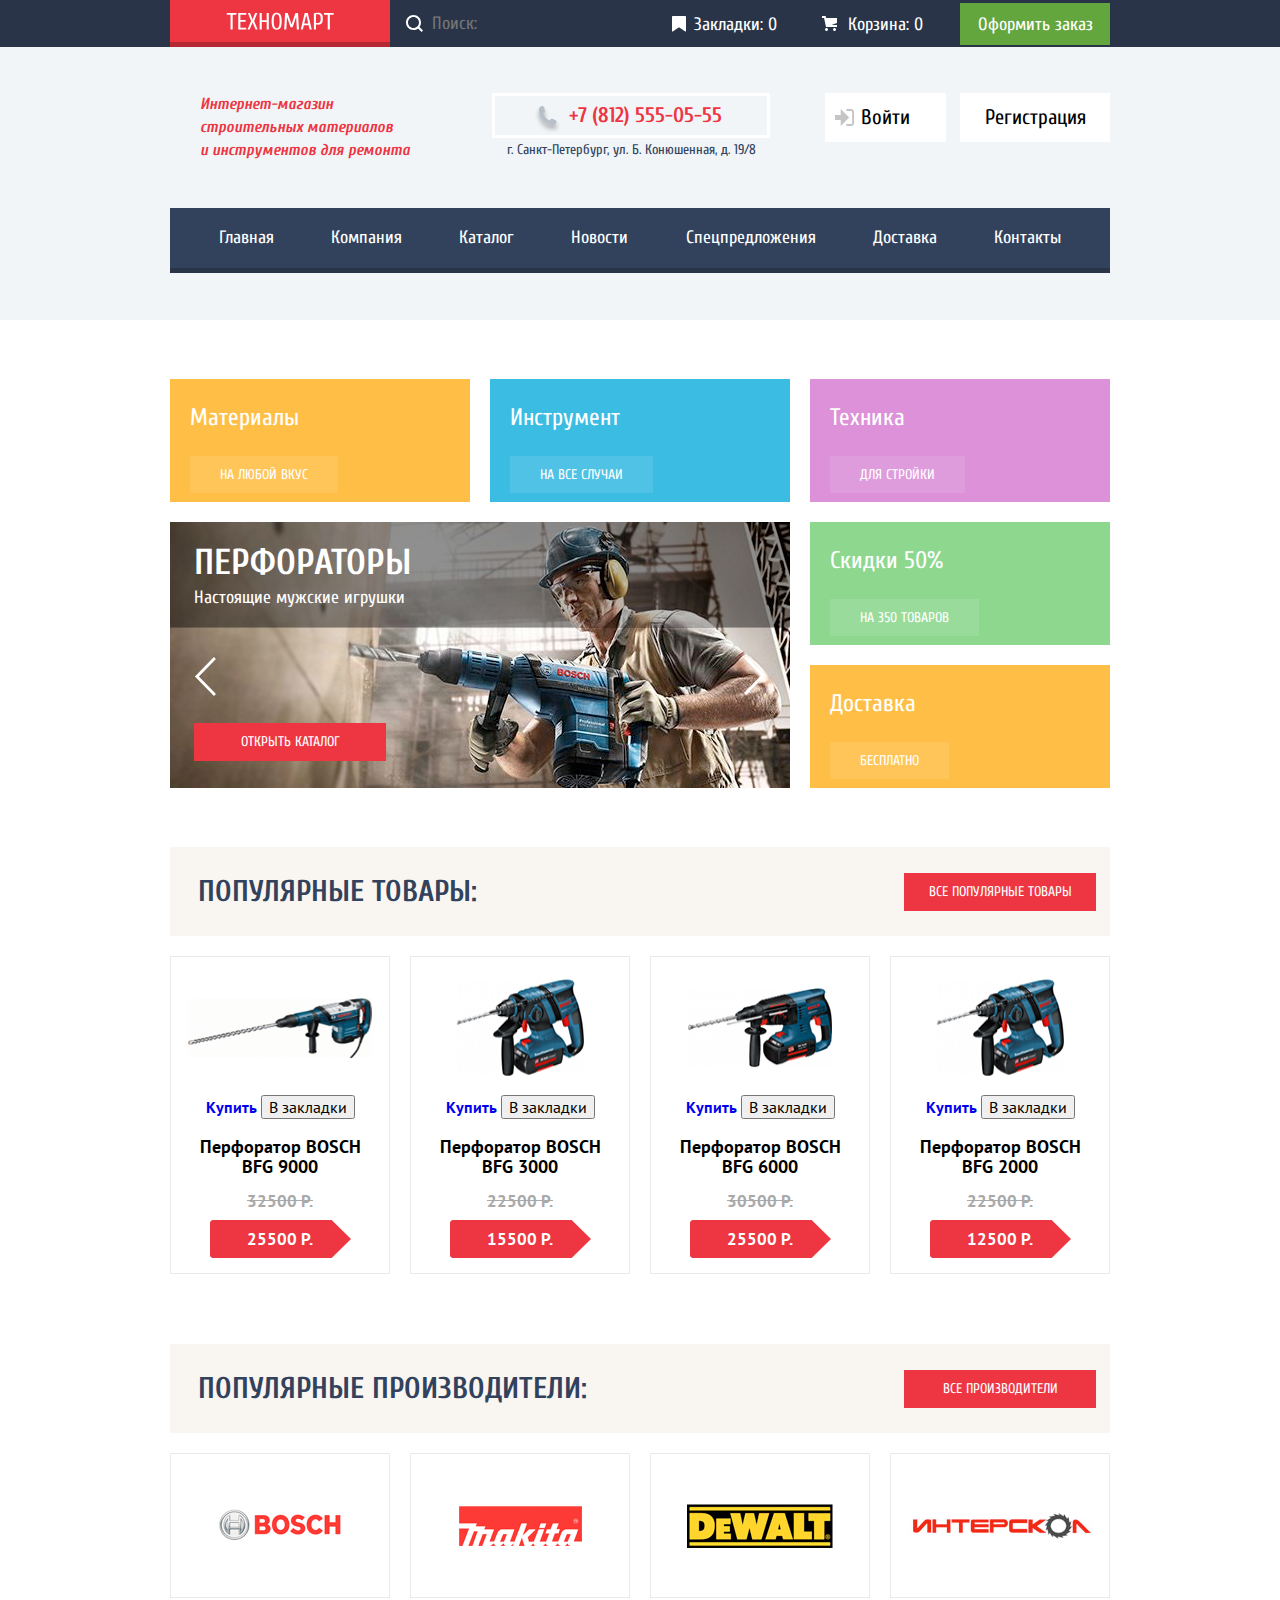
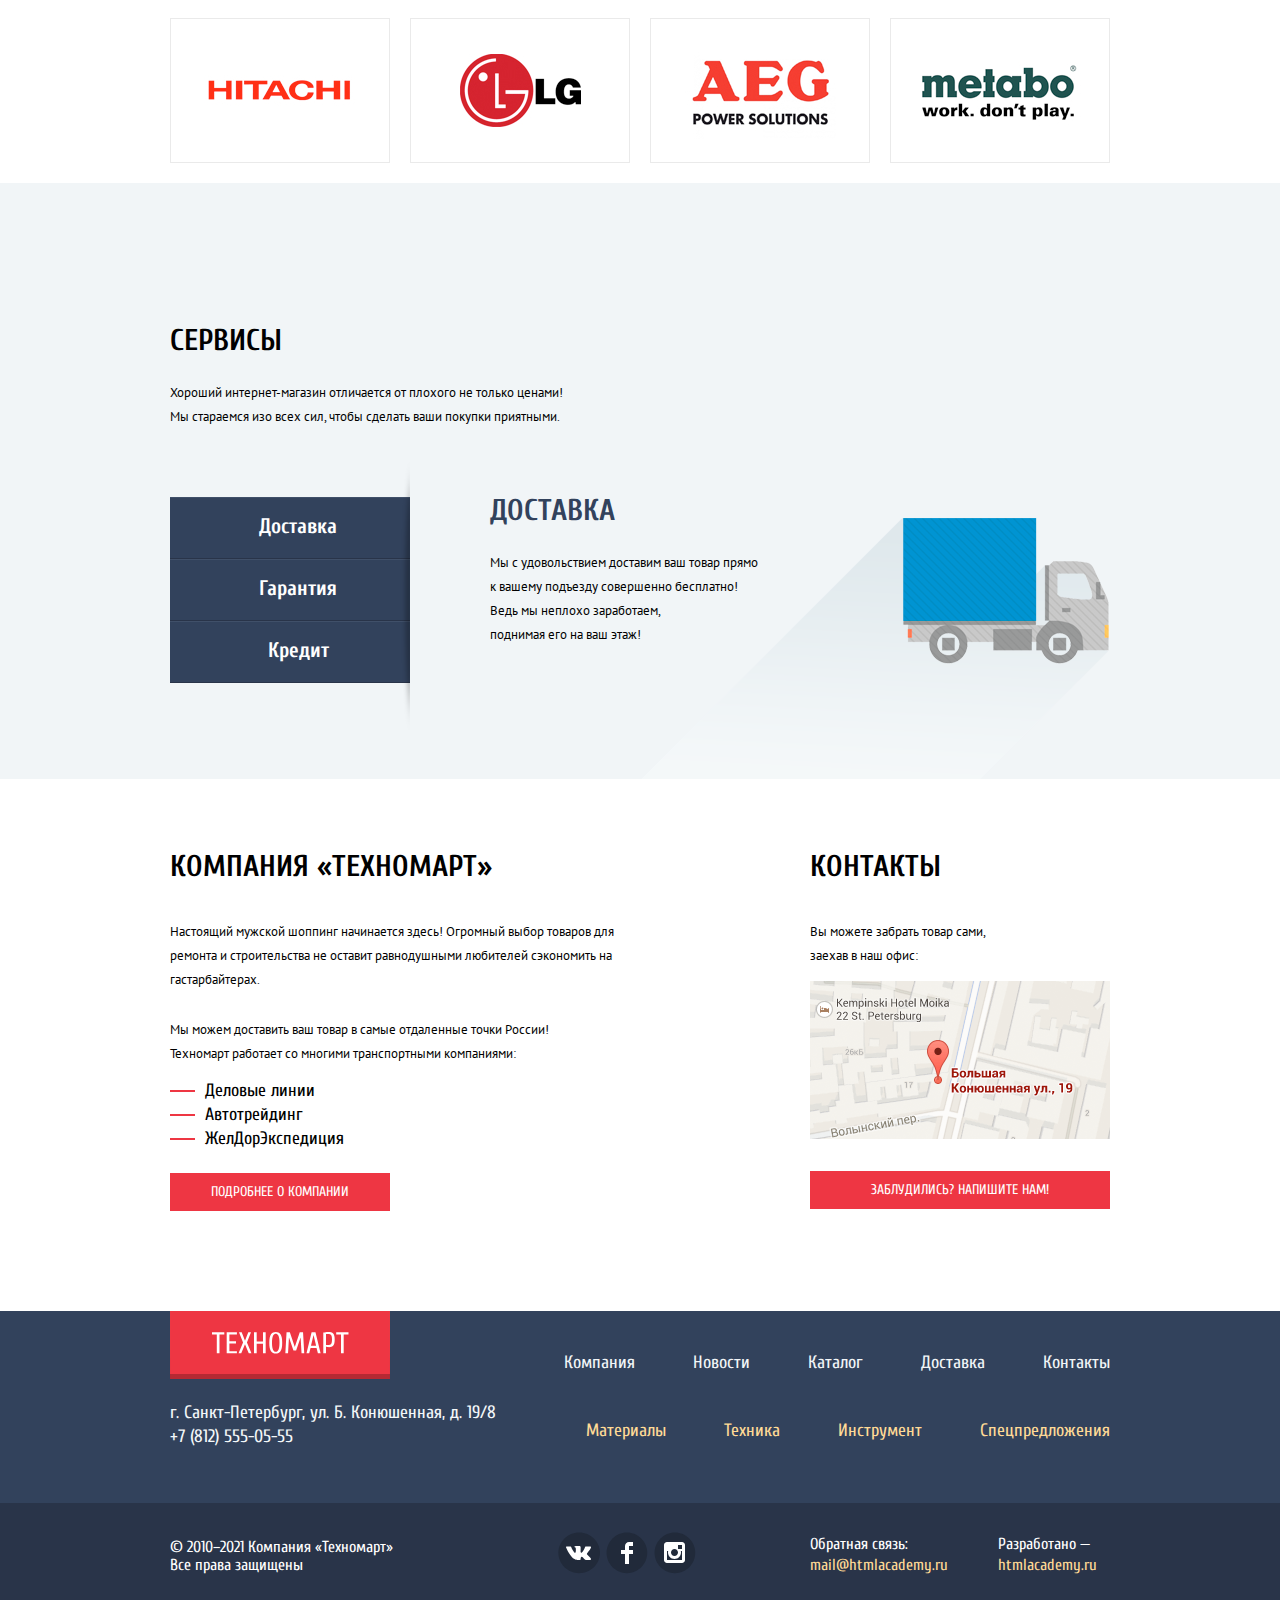
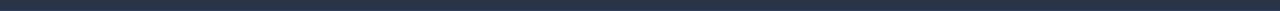
==== commit b5384bfb: "Добавляет исправления и сетку для внутренней страницы" ====
--- a/index.html
+++ b/index.html
@@ -123,7 +123,7 @@
             <h2 class="title-secondary title-darkblue">Популярные товары:</h2>
             <a class="button contact-submit-button" href="#">Все популярные товары</a>
           </div>
-          <ul class="products-shop list-reset">
+          <ul class="products-shop products-shop-popular list-reset">
             <li class="product-card">
               <img src="img/product-1.jpg" width="184" height="164" alt="Перфоратор BOSCH BFG 9000">
               <div class="product-buttons-wrapper">
@@ -344,7 +344,7 @@
       </section>
     </footer>
 
-  <!-- Pop-up окно формы обратной связи-->
+  <!-- Pop-up окно формы обратной связи
 
     <section class="pop-up-form">
       <button class="close-button"></button>
@@ -365,13 +365,13 @@
           <button class="button contact-submit-button" type="submit">Отправить</button>
         </div>
       </form>
-    </section>
-
-  <!-- Pop-up окно карты -->
+    </section> -->
+
+  <!-- Pop-up окно карты
 
     <section class="pop-up-map">
       <button class="close-button"></button>
       <iframe src="https://www.google.com/maps/embed?pb=!1m18!1m12!1m3!1d3997.249385992339!2d30.321431057535726!3d59.93836960626309!2m3!1f0!2f0!3f0!3m2!1i1024!2i768!4f13.1!3m3!1m2!1s0x4696310fca5ba729%3A0xea9c53d4493c879f!2z0JHQvtC70YzRiNCw0Y8g0JrQvtC90Y7RiNC10L3QvdCw0Y8g0YPQuy4sIDE5LCDQodCw0L3QutGCLdCf0LXRgtC10YDQsdGD0YDQsywgMTkxMTg2!5e0!3m2!1sru!2sru!4v1611605041432!5m2!1sru!2sru" width="943" height="449"></iframe>
-    </section>
+    </section> -->
   </body>
 </html>
--- a/css/style.css
+++ b/css/style.css
@@ -2,6 +2,7 @@
 
 html {
   box-sizing: border-box;
+  height: 100%;
 }
 *, *:before, *:after {
   box-sizing: inherit;
@@ -35,6 +36,7 @@
 
 body {
   min-width: 960px;
+  height: 100%;
   margin: 0;
   padding: 0;
   font-family: "Cuprum", "Arial", sans-serif;
@@ -43,7 +45,7 @@
   font-style: normal;
   color: var(--basic-black);
   display: grid;
-  grid-template-rows: repeat(4, min-content);
+  grid-template-rows: auto 1fr auto;
 
 }
 
@@ -70,8 +72,8 @@
 
 .container {
   margin: 0 auto;
-  width: 940px;
-  padding: 0;
+  width: 960px;
+  padding: 0 10px;
 }
 
 .list-reset {
@@ -126,25 +128,25 @@
   justify-content: flex-end;
   align-items: center;
   margin: 0;
-  width: 450px;
-
 }
 
 .top-header-usershop a {
+  display: block;
   font-size: 18px;
   line-height: 24px;
   color: var(--navigation-white);
-
+  width: 150px;
+  min-height: 42px;
+  text-align: center;
+  padding-top: 10px;
 }
 
 .top-header-bookmarks {
-  background: url("../img/icons/icon-bookmark.svg") no-repeat 0 50%;
-  padding-left: 20px;
+  background: url("../img/icons/icon-bookmark.svg") no-repeat 12px 50%;
 }
 
 .top-header-cart {
   background: url("../img/icons/icon-cart.svg") no-repeat 12px 50%;
-  padding: 9px 21px 9px 35px;
 }
 
 .cart-full {
@@ -153,10 +155,6 @@
 
 .top-header-order {
   background-color: var(--order-background);
-  width: 150px;
-  height: 42px;
-  text-align: center;
-  padding-top: 10px;
 }
 
 .main-title {
@@ -186,8 +184,8 @@
   display: flex;
   align-items: flex-start;
   justify-content: space-between;
-  margin-top: 46px;
-  margin-bottom: 46px;
+  padding-top: 46px;
+  padding-bottom: 46px;
 
 
 }
@@ -232,6 +230,11 @@
   width: 299px;
 }
 
+.top-header-user {
+
+  margin-top: 7px;
+}
+
 .top-header-user a {
   font-size: 16px;
   line-height: 18px;
@@ -262,13 +265,15 @@
   padding: 0 20px;
   background-color: var(--nav-background);
   box-shadow: 0 5px 0 0 var(--nav-background-dark);
+  color: var(--navigation-white);
 }
 
 .main-navigation a {
   display: block;
   font-size: 18px;
   line-height: 24px;
-  color: var(--navigation-white);
+  padding: 16px 10px;
+  color: inherit;
 }
 
 
@@ -276,7 +281,17 @@
 /* main */
 
 .main {
-  margin-top: 59px;
+  padding-top: 59px;
+  padding-bottom: 100px;
+}
+
+.main-catalog {
+  padding-top: 21px;
+}
+
+.main-catalog-table {
+  display: grid;
+  grid-template-columns: 220px auto;
 }
 
 .title-navigation {
@@ -284,15 +299,21 @@
  line-height: 18px;
  font-family: "PT Sans", "Arial", sans-serif;
  text-transform: uppercase;
-}
-
-.breadcrumbs li {
-  display: inline-block;
-  margin-right: 17px;
+ color: var(--basic-black);
+}
+
+.breadcrumbs {
+  display: flex;
+}
+
+.breadcrumbs li:not(:first-child) {
+  background: url("/img/icons/icon-right-small.svg") no-repeat 0 50%;
+  padding-left: 20px;
 }
 
 .breadcrumbs a {
-  color: var(--basic-black);
+  color: inherit;
+  padding-right: 20px;
 }
 
 .title-background {
@@ -301,6 +322,8 @@
 }
 
   /* section filter-section */
+
+
 
 .filter-background {
   background-color: var(--filter-background);
@@ -349,18 +372,20 @@
 
   /* section offers-section */
 
+.offers-section {
+  padding-bottom: 59px;
+}
 
 .offer-cards {
   display: grid;
-  grid-template-columns: 300px 300px 300px;
-  grid-template-rows: 123px 123px 123px;
+  grid-template-columns: repeat(3,300px);
   gap: 20px;
   padding: 0;
 }
 
 .card {
   width: 300px;
-  height: 123px;
+  min-height: 123px;
   font-size: 24px;
   line-height: 30px;
   padding-left: 20px;
@@ -370,26 +395,21 @@
 .offer-materials {
   background-color: #FFBF47;
   grid-column: 1/2;
-  grid-row: 1/2;
-
 }
 
 .offer-tools {
   background-color: #3BBCE3;
   grid-column: 2/3;
-  grid-row: 1/2;
 }
 
 .offer-technic {
   background-color: #DC91D8;
   grid-column: 3/4;
-  grid-row: 1/2;
 }
 
 .offer-discount {
   background-color: #8ED78F;
   grid-column: 3/4;
-  grid-row: 2/3;
 }
 
 .offer-delivery {
@@ -410,7 +430,7 @@
   grid-column: 1/3;
   grid-row: 2/4;
   width: 620px;
-  height: 266px;
+  min-height: 266px;
 }
 
 
@@ -422,27 +442,23 @@
 .slider-perforator {
   background: url('/img/worker-1.jpg') no-repeat;
   width: 620px;
-  height: 266px;
-  background-color: rgba(0, 0, 0, 0.5);
 }
 
 .slider-drill {
   background: url('/img/worker-2.jpg') no-repeat;
-  width: 620px;
-  height: 266px;
-  background-color: rgba(0, 0, 0, 0.5);
 }
 
 .slider-item {
   display: flex;
   flex-direction: column;
   justify-content: space-between;
-
-
+  width: 620px;
+  min-height: 266px;
+  background-color: rgba(0, 0, 0, 0.5);
 }
 
 .slider-title {
-  height: 104px;
+  min-height: 104px;
   background-color: rgba(0, 0, 0, 0.25);
 }
 
@@ -503,31 +519,26 @@
 
     /* section catalog-section */
 
-.catalog-sorting li {
-  display: inline-block;
-}
-
-.catalog-sorting li:nth-child(1) {
-  margin-right: 140px;
-}
-
-.catalog-sorting li:nth-child(2) {
-  margin-right: 70px;
-}
-
-.catalog-sorting li:nth-child(3) {
-  margin-right: 65px;
-
-}
-
-.catalog-sorting li:nth-child(4) {
-  margin-right: 46px;
-}
-
+.catalog-section {
+  display: flex;
+  flex-direction: column;
+  margin-left: 20px;
+}
+
+.catalog-sorting {
+  display: flex;
+  justify-content: space-between;
+  margin-bottom: 20px;
+}
+
+.catalog-sorting li:first-child {
+  margin-right: 90px;
+}
 
 .sorting-text {
   color: var(--basic-black);
   opacity: 0.3;
+  padding: 10px 0;
 }
 
 .sorting-border {
@@ -548,15 +559,17 @@
   background: url("/img/icons/icon-sorting-button-down.svg") no-repeat 50% 50%;
  }
 
- .pagintation li {
-  margin-right: 10px;
+ .pagination  {
+   display: flex;
+   margin: 58px 0;
  }
 
- .pagintation-link {
+ .pagination-link {
   color: var(--basic-black);
   border: 1px solid #E5E5E5;
   border-radius: 2px;
   padding: 10px 15px;
+  margin-right: 10px;
  }
 
  .page-next {
@@ -584,7 +597,7 @@
   align-items: center;
   justify-content: space-between;
   background-color: var(--products-background);
-  height: 89px;
+  min-height: 89px;
   padding-left: 28px;
   padding-right: 14px;
 }
@@ -599,11 +612,21 @@
   color: var(--subtitle-darkblue);
 }
 
-.products-shop {
+.products-shop-popular {
   display: flex;
   justify-content: space-between;
   padding: 0;
   margin: 20px 0 70px 0;
+}
+
+.products-shop-table {
+  display: grid;
+  grid-template-columns: repeat(3, 220px);
+  gap: 20px;
+}
+
+.products-shop {
+
   font-family: "PT Sans", "Arial", sans-serif;
   font-style: normal;
   font-weight: 700;
@@ -613,12 +636,11 @@
 .product-card {
   border: 1px solid var(--basic-border-shop);
   width: 220px;
-  height: 318px;
+  min-height: 318px;
 }
 
 .products-shop img {
   height: 122px;
-  width: auto;
   margin-top: 10px;
 }
 
@@ -650,7 +672,6 @@
 .brands-section {
   display: flex;
   flex-direction: column;
-
 }
 
 .popular-brands {
@@ -666,7 +687,7 @@
 .popular-brands li {
   border: 1px solid var(--basic-border-shop);
   width: 220px;
-  height: 145px;
+  min-height: 145px;
   position: relative;
 
 }
@@ -732,7 +753,7 @@
   padding-top: 14px;
   padding-bottom: 17px;
   width: 240px;
-  height: 61px;
+  min-height: 61px;
   box-shadow: 0px 1px 0px #293449, inset 0px 1px 0px #405069;
   margin-top: 1px;
   border: none;
@@ -753,7 +774,7 @@
 .company-section {
   display: flex;
   justify-content: space-between;
-  margin-top: 73px;
+  padding-top: 73px;
   min-height: 356px;
 }
 
@@ -767,7 +788,6 @@
   display: flex;
   flex-direction: column;
   width: 460px;
-  height: auto;
 }
 
 .company-section h2 {
@@ -805,7 +825,6 @@
   display: flex;
   flex-direction: column;
   width: 300px;
-  height: auto;
 }
 
 .contacts-company .button {
@@ -819,16 +838,19 @@
 
 .about-product-section {
   background-color: var(--basic-background);
-  width: 1200px;
-  height: 261px;
+  min-height: 261px;
 }
 
 .about-product-section h2 {
-  padding: 64px 0 25px 136px;
+  margin: 0;
+  padding-top: 64px;
+  padding-bottom: 25px;
 }
 
 .about-product-section p {
-  padding: 0 0 68px 136px;
+  margin: 0;
+  padding-top: 0;
+  padding-bottom: 68px;
   font-family: "PT Sans", "Arial", sans-serif;
   font-style: normal;
   font-size: 13px;
@@ -839,7 +861,6 @@
 /* footer */
 
 .footer {
-  margin-top: 100px;
   min-height: 300px;
   background-color: var(--nav-background);
   display: flex;
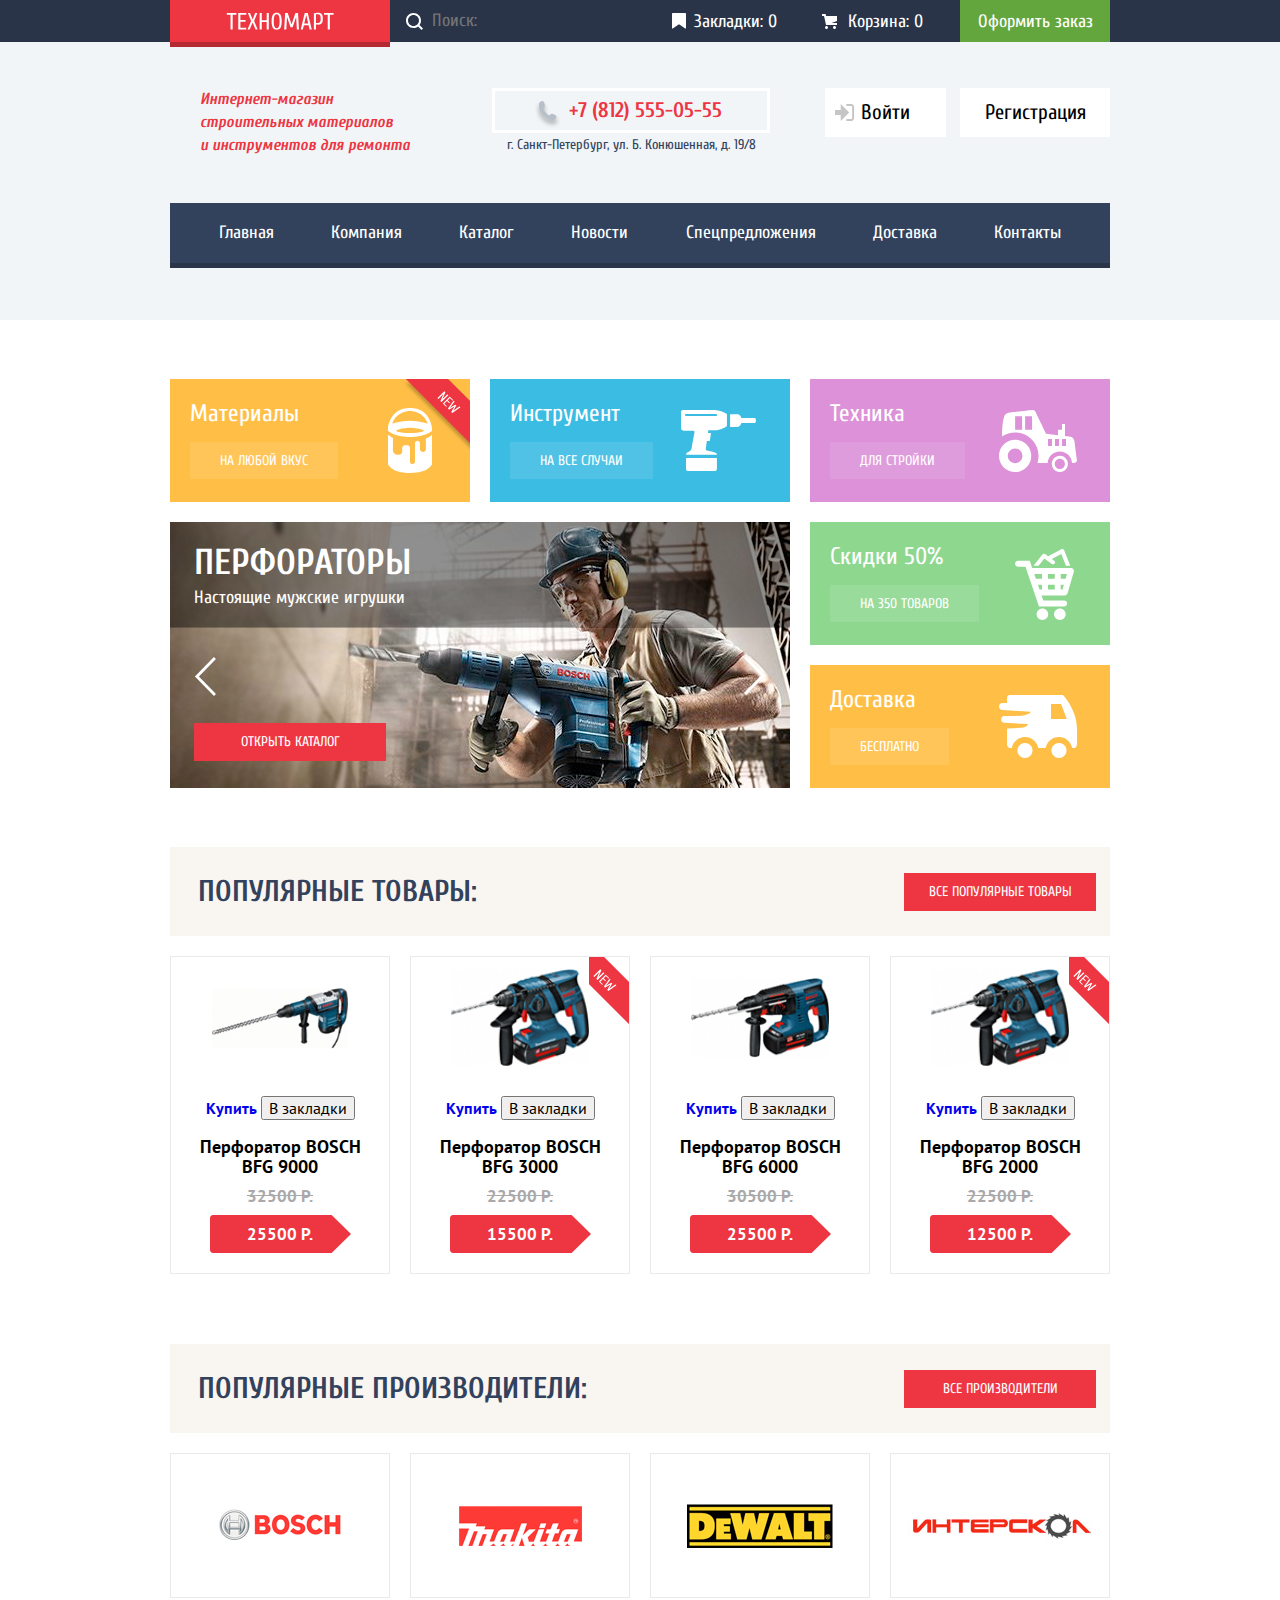
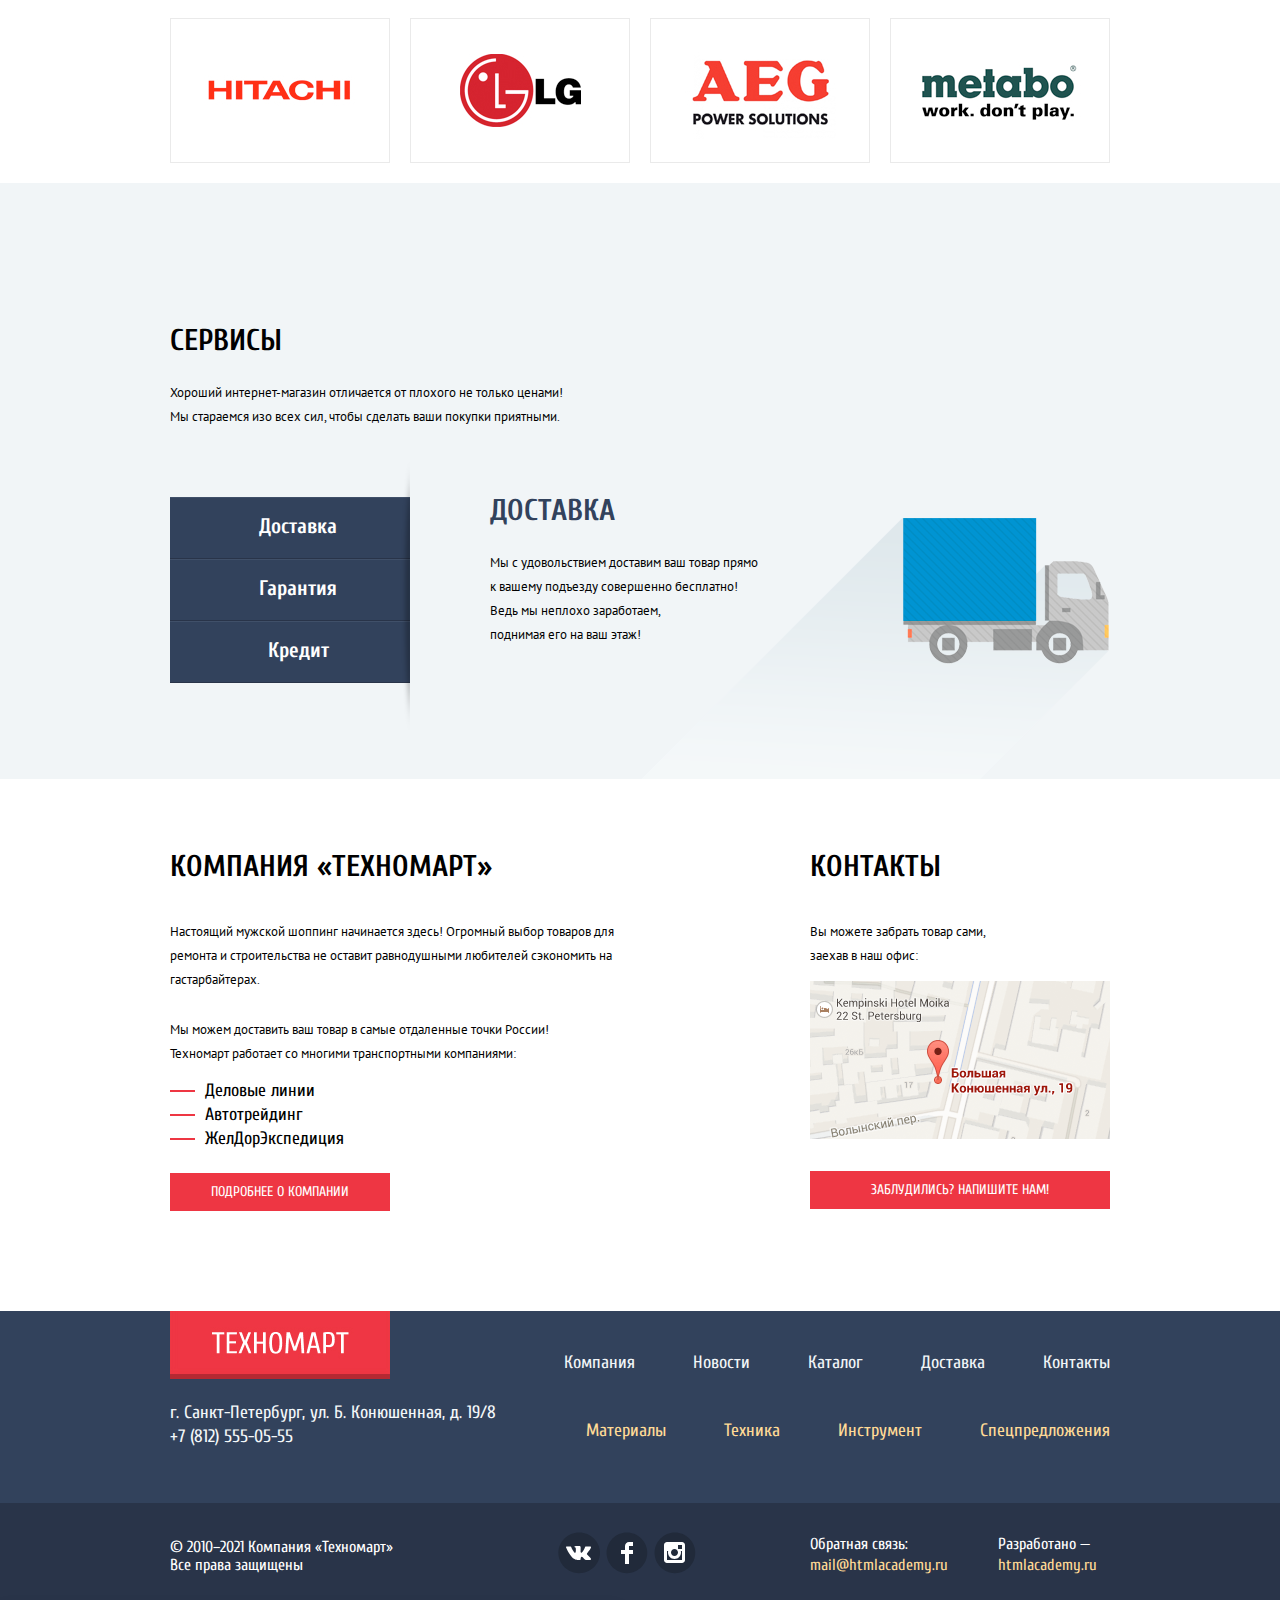
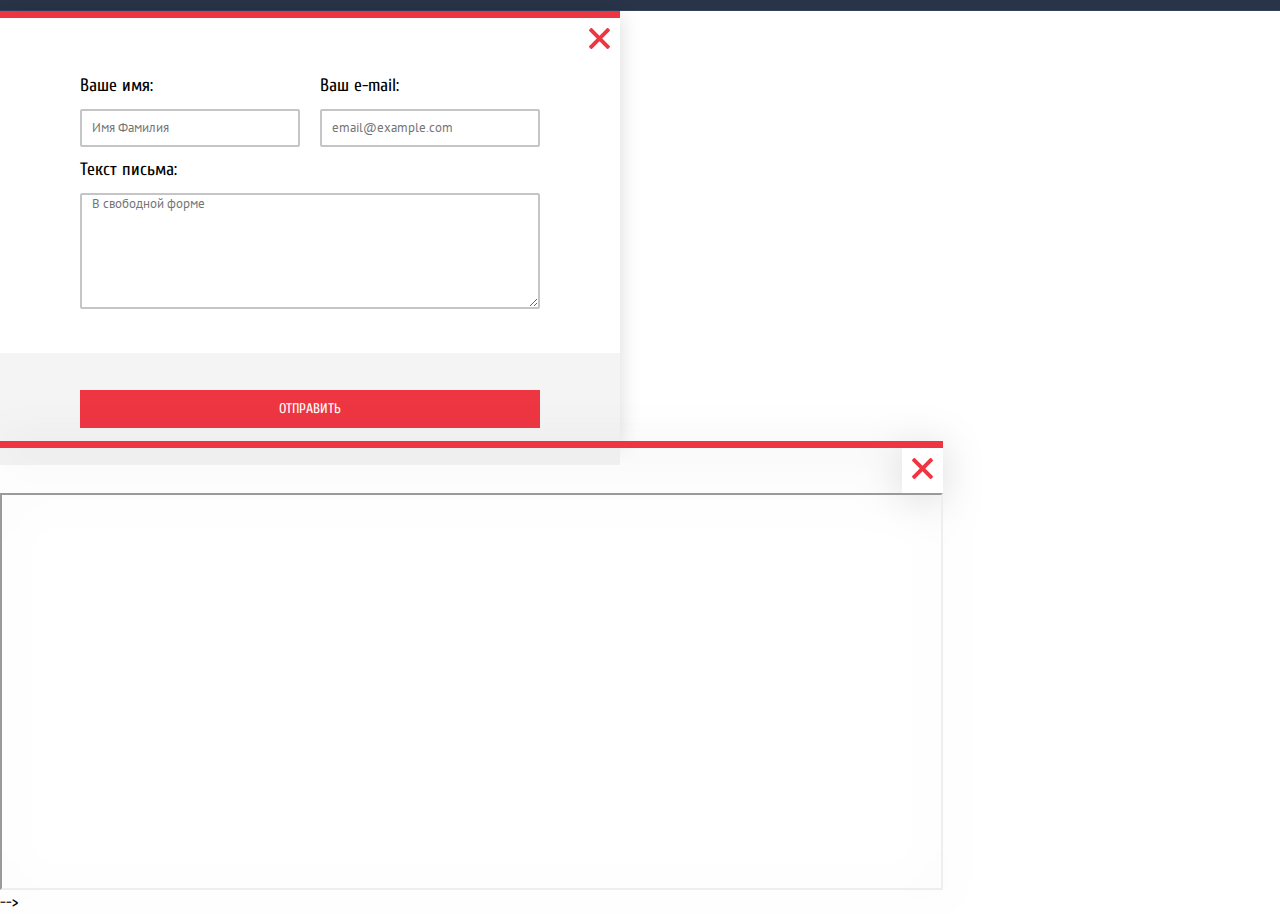
==== commit c563fa0a: "Добавляет исправления, сетку на флексе для каточек магазина и pop-up" ====
--- a/index.html
+++ b/index.html
@@ -112,7 +112,7 @@
                     <button class="offer-slider-left"></button>
                     <button class="offer-slider-right"></button>
                   </div>
-                  <a class="button contact-submit-button" href="catalog.html">Открыть каталог</a>
+                  <a class="button" href="catalog.html">Открыть каталог</a>
                 </li> -->
               </ul>
             </li>
@@ -121,7 +121,7 @@
         <section class="products-section container">
           <div class="products-popular">
             <h2 class="title-secondary title-darkblue">Популярные товары:</h2>
-            <a class="button contact-submit-button" href="#">Все популярные товары</a>
+            <a class="button" href="#">Все популярные товары</a>
           </div>
           <ul class="products-shop products-shop-popular list-reset">
             <li class="product-card">
@@ -130,19 +130,23 @@
                 <a href="#">Купить</a>
                 <button>В закладки</button>
               </div>
-              <p>Перфоратор BOSCH<br>BFG 9000</p>
-              <span class="cost-before">32500 Р.</span><br>
-              <span class="cost-after">25500 Р.</span>
-            </li>
-            <li class="product-card">
+              <div class="card-content">
+                <p>Перфоратор BOSCH<br>BFG 9000</p>
+                <span class="cost-before">32500 Р.</span><br>
+                <span class="cost-after">25500 Р.</span>
+              </div>
+            </li>
+            <li class="product-card product-new">
               <img src="img/product-2.jpg" width="127" height="112" alt="Перфоратор BOSCH BFG 3000">
               <div class="product-buttons-wrapper">
                 <a href="#">Купить</a>
                 <button>В закладки</button>
               </div>
-              <p>Перфоратор BOSCH<br>BFG 3000</p>
-              <span class="cost-before">22500 Р.</span><br>
-              <span class="cost-after">15500 Р.</span>
+              <div class="card-content">
+                <p>Перфоратор BOSCH<br>BFG 3000</p>
+                <span class="cost-before">22500 Р.</span><br>
+                <span class="cost-after">15500 Р.</span>
+              </div>
             </li>
             <li class="product-card">
               <img src="img/product-3.jpg" width="144" height="128" alt="Перфоратор BOSCH BFG 6000">
@@ -150,26 +154,30 @@
                 <a href="#">Купить</a>
                 <button>В закладки</button>
               </div>
-              <p>Перфоратор BOSCH<br>BFG 6000</p>
-              <span class="cost-before">30500 Р.</span><br>
-              <span class="cost-after">25500 Р.</span>
-            </li>
-            <li class="product-card">
+              <div class="card-content">
+                <p>Перфоратор BOSCH<br>BFG 6000</p>
+                <span class="cost-before">30500 Р.</span><br>
+                <span class="cost-after">25500 Р.</span>
+              </div>
+            </li>
+            <li class="product-card product-new">
               <img src="img/product-4.jpg" width="127" height="112" alt="Перфоратор BOSCH BFG 2000">
               <div class="product-buttons-wrapper">
                 <a href="#">Купить</a>
                 <button>В закладки</button>
               </div>
-              <p>Перфоратор BOSCH<br>BFG 2000</p>
-              <span class="cost-before">22500 Р.</span><br>
-              <span class="cost-after">12500 Р.</span>
+              <div class="card-content">
+                <p>Перфоратор BOSCH<br>BFG 2000</p>
+                <span class="cost-before">22500 Р.</span><br>
+                <span class="cost-after">12500 Р.</span>
+              </div>
             </li>
           </ul>
         </section>
         <section class="brands-section container">
           <div class="products-popular">
             <h2 class="title-secondary title-darkblue">Популярные Производители:</h2>
-            <a class="button contact-submit-button" href="#">Все производители</a>
+            <a class="button" href="#">Все производители</a>
           </div>
           <ul class="popular-brands list-reset">
             <li><a href="#"><img src="img/bosch.jpg" width="126" height="37" alt="bosch"></a></li>
@@ -219,7 +227,7 @@
               <h2 class="title-secondary title-darkblue">Кредит</h2>
               <p>Залезть в долговую яму стало проще!<br>
                 Кредитные консультанты придут вам на помощь.</p>
-              <a class="button contact-submit-button" href="#">Отправить заявку</a>
+              <a class="button" href="#">Отправить заявку</a>
               <img src="img/credit.png" width="465" height="285" alt="Кредит">
             </div>
             -->
@@ -236,62 +244,21 @@
               <li>Автотрейдинг</li>
               <li>ЖелДорЭкспедиция</li>
             </ul>
-            <a class="button contact-submit-button" href="#">Подробнее о компании</a>
+            <a class="button" href="#">Подробнее о компании</a>
           </div>
           <div class="contacts-company">
             <h2 class="title-secondary">Контакты</h2>
             <p>Вы можете забрать товар сами,<br>
               заехав в наш офис:</p>
             <a href="#"><img src="img/map.png" width="300" height="158" alt="карта"></a>
-            <a class="button contact-submit-button" href="#">Заблудились? Напишите нам!</a>
+            <a class="button" href="#">Заблудились? Напишите нам!</a>
           </div>
         </section>
     </main>
     <footer class="footer">
       <section class="footer-top container">
         <a class="footer-logo">
-          <svg width="220" height="68" viewBox="0 0 220 68" fill="none" xmlns="http://www.w3.org/2000/svg" xmlns:xlink="http://www.w3.org/1999/xlink">
-            <g filter="url(#filter0_i)">
-            <rect width="220" height="68" fill="url(#pattern0)"/>
-            </g>
-            <mask id="mask0" mask-type="alpha" maskUnits="userSpaceOnUse" x="0" y="0" width="220" height="68">
-            <rect width="220" height="68" fill="url(#pattern1)"/>
-            </mask>
-            <g mask="url(#mask0)">
-            <g filter="url(#filter1_i)">
-            <rect width="220" height="68" fill="#EE3643"/>
-            </g>
-            </g>
-            <path fill-rule="evenodd" clip-rule="evenodd" d="M173.694 23.397V42.297H170.994V23.397H166.194V21.297H178.494V23.397H173.694ZM163.299 34.512C162.829 35.102 162.239 35.522 161.529 35.772C160.819 36.022 159.974 36.147 158.994 36.147C158.534 36.147 158.014 36.117 157.434 36.057C156.854 35.997 156.374 35.927 155.994 35.847V42.297H153.294V21.597C154.054 21.377 154.819 21.222 155.589 21.132C156.359 21.042 157.194 20.997 158.094 20.997C159.294 20.997 160.314 21.122 161.154 21.372C161.994 21.622 162.674 22.037 163.194 22.617C163.714 23.197 164.094 23.967 164.334 24.927C164.574 25.887 164.694 27.077 164.694 28.497C164.694 29.957 164.579 31.177 164.349 32.157C164.119 33.137 163.769 33.922 163.299 34.512ZM161.769 25.797C161.619 25.077 161.384 24.507 161.064 24.087C160.744 23.667 160.339 23.372 159.849 23.202C159.359 23.032 158.774 22.947 158.094 22.947H155.994V34.047H158.094C158.774 34.047 159.359 33.962 159.849 33.792C160.339 33.622 160.744 33.327 161.064 32.907C161.384 32.487 161.619 31.917 161.769 31.197C161.919 30.477 161.994 29.577 161.994 28.497C161.994 27.417 161.919 26.517 161.769 25.797ZM146.544 36.897H140.544L139.194 42.297H136.494L141.594 21.297H145.494L150.594 42.297H147.894L146.544 36.897ZM143.604 24.297H143.484L140.994 34.797H146.094L143.604 24.297ZM130.644 26.697H130.494L126.144 39.597H123.444L119.094 26.697H118.944L118.044 42.297H115.344L116.544 21.297H119.844L124.734 35.697H124.854L129.744 21.297H133.044L134.244 42.297H131.544L130.644 26.697ZM110.484 40.347C109.924 41.167 109.249 41.747 108.459 42.087C107.669 42.427 106.764 42.597 105.744 42.597C104.724 42.597 103.819 42.427 103.029 42.087C102.239 41.747 101.564 41.167 101.004 40.347C100.444 39.527 100.019 38.422 99.729 37.032C99.439 35.642 99.294 33.897 99.294 31.797C99.294 29.697 99.439 27.952 99.729 26.562C100.019 25.172 100.444 24.067 101.004 23.247C101.564 22.427 102.239 21.847 103.029 21.507C103.819 21.167 104.724 20.997 105.744 20.997C106.764 20.997 107.669 21.167 108.459 21.507C109.249 21.847 109.924 22.427 110.484 23.247C111.044 24.067 111.469 25.172 111.759 26.562C112.049 27.952 112.194 29.697 112.194 31.797C112.194 33.897 112.049 35.642 111.759 37.032C111.469 38.422 111.044 39.527 110.484 40.347ZM109.179 27.357C108.969 26.197 108.694 25.277 108.354 24.597C108.014 23.917 107.614 23.447 107.154 23.187C106.694 22.927 106.224 22.797 105.744 22.797C105.264 22.797 104.794 22.927 104.334 23.187C103.874 23.447 103.474 23.917 103.134 24.597C102.794 25.277 102.519 26.197 102.309 27.357C102.099 28.517 101.994 29.997 101.994 31.797C101.994 33.597 102.099 35.077 102.309 36.237C102.519 37.397 102.794 38.317 103.134 38.997C103.474 39.677 103.874 40.147 104.334 40.407C104.794 40.667 105.264 40.797 105.744 40.797C106.224 40.797 106.694 40.667 107.154 40.407C107.614 40.147 108.014 39.677 108.354 38.997C108.694 38.317 108.969 37.397 109.179 36.237C109.389 35.077 109.494 33.597 109.494 31.797C109.494 29.997 109.389 28.517 109.179 27.357ZM92.994 32.697H86.694V42.297H83.994V21.297H86.694V30.597H92.994V21.297H95.694V42.297H92.994V32.697ZM78.745 42.297L74.995 33.297L71.245 42.297H68.545L73.045 31.497L68.995 21.297H71.695L74.995 29.697L78.295 21.297H80.995L76.945 31.497L81.445 42.297H78.745ZM56.695 21.297H66.895V23.397H59.395V30.297H65.995V32.397H59.395V40.197H66.895V42.297H56.695V21.297ZM49.495 42.297H46.795V23.397H41.995V21.297H54.295V23.397H49.495V42.297Z" fill="white"/>
-            <defs>
-            <filter id="filter0_i" x="0" y="0" width="220" height="68" filterUnits="userSpaceOnUse" color-interpolation-filters="sRGB">
-            <feFlood flood-opacity="0" result="BackgroundImageFix"/>
-            <feBlend mode="normal" in="SourceGraphic" in2="BackgroundImageFix" result="shape"/>
-            <feColorMatrix in="SourceAlpha" type="matrix" values="0 0 0 0 0 0 0 0 0 0 0 0 0 0 0 0 0 0 127 0" result="hardAlpha"/>
-            <feOffset dy="-5"/>
-            <feComposite in2="hardAlpha" operator="arithmetic" k2="-1" k3="1"/>
-            <feColorMatrix type="matrix" values="0 0 0 0 0 0 0 0 0 0 0 0 0 0 0 0 0 0 0.24 0"/>
-            <feBlend mode="normal" in2="shape" result="effect1_innerShadow"/>
-            </filter>
-            <pattern id="pattern0" patternContentUnits="objectBoundingBox" width="1" height="1">
-            <use xlink:href="#image0" transform="scale(0.00454545 0.0147059)"/>
-            </pattern>
-            <pattern id="pattern1" patternContentUnits="objectBoundingBox" width="1" height="1">
-            <use xlink:href="#image0" transform="scale(0.00454545 0.0147059)"/>
-            </pattern>
-            <filter id="filter1_i" x="0" y="0" width="220" height="68" filterUnits="userSpaceOnUse" color-interpolation-filters="sRGB">
-            <feFlood flood-opacity="0" result="BackgroundImageFix"/>
-            <feBlend mode="normal" in="SourceGraphic" in2="BackgroundImageFix" result="shape"/>
-            <feColorMatrix in="SourceAlpha" type="matrix" values="0 0 0 0 0 0 0 0 0 0 0 0 0 0 0 0 0 0 127 0" result="hardAlpha"/>
-            <feOffset dy="-5"/>
-            <feComposite in2="hardAlpha" operator="arithmetic" k2="-1" k3="1"/>
-            <feColorMatrix type="matrix" values="0 0 0 0 0 0 0 0 0 0 0 0 0 0 0 0 0 0 0.24 0"/>
-            <feBlend mode="normal" in2="shape" result="effect1_innerShadow"/>
-            </filter>
-            <image id="image0" width="220" height="68" xlink:href="[data-uri]"/>
-            </defs>
-            </svg>
-
+          <img src="img/logo_220x68.jpg" alt="логотип Техномарт">
         </a>
         <div>
           <ul class="nav-footer-top list-reset">
@@ -323,9 +290,9 @@
           </div>
           <div>
             <ul class="social list-reset">
-              <li><a href="#"><img src="/img/icons/icon-vk.svg" alt="Вконтакте"></a></li>
-              <li><a href="#"><img src="/img/icons/icon-fb.svg" alt="Фейсбук"></a></li>
-              <li><a href="#"><img src="/img/icons/icon-insta.svg" alt="Инстаграм"></a></li>
+              <li><a href="#"><img src="img/icons/icon-vk.svg" alt="Вконтакте"></a></li>
+              <li><a href="#"><img src="img/icons/icon-fb.svg" alt="Фейсбук"></a></li>
+              <li><a href="#"><img src="img/icons/icon-insta.svg" alt="Инстаграм"></a></li>
             </ul>
           </div>
           <div>
@@ -344,34 +311,37 @@
       </section>
     </footer>
 
-  <!-- Pop-up окно формы обратной связи
+  <!-- Pop-up окно формы обратной связи -->
 
     <section class="pop-up-form">
-      <button class="close-button"></button>
+      <button class="close-button"><img src="img/icons/close.svg" alt="закрыть"></button>
       <form class="contact-form" action="http://echo.htmlacademy.ru" method="post">
-        <div>
-          <label for="name">Ваше имя:</label>
-          <input type="text" id="name" name="user-name" placeholder="Введите ваше имя">
-        </div>
-        <div>
-          <label for="mail">Ваш e-mail:</label>
-          <input type="email" id="mail" name="user-mail" placeholder="Введите ваш email">
+        <div class="contact-form-block">
+          <div>
+            <label for="name">Ваше имя:</label>
+            <input class="contact-form-border" type="text" id="name" name="user-name" placeholder="Имя Фамилия">
+          </div>
+          <div>
+            <label for="mail">Ваш e-mail:</label>
+            <input class="contact-form-border" type="email" id="mail" name="user-mail" placeholder="email@example.com">
+          </div>
         </div>
         <div>
           <label for="message">Текст письма:</label>
-          <textarea name="user-message" id="message"></textarea>
+          <textarea class="contact-form-border contact-form-text" name="user-message" id="message" placeholder="В свободной форме"></textarea>
         </div>
         <div class="form-bottom">
           <button class="button contact-submit-button" type="submit">Отправить</button>
         </div>
       </form>
+    </section>
+
+  <!-- Pop-up окно карты -->
+
+    <section class="pop-up-map">
+      <button class="close-button"><img src="img/icons/close.svg" alt="закрыть"></button>
+      <iframe class="map-iframe" src="https://www.google.com/maps/embed?pb=!1m18!1m12!1m3!1d3997.249385992339!2d30.321431057535726!3d59.93836960626309!2m3!1f0!2f0!3f0!3m2!1i1024!2i768!4f13.1!3m3!1m2!1s0x4696310fca5ba729%3A0xea9c53d4493c879f!2z0JHQvtC70YzRiNCw0Y8g0JrQvtC90Y7RiNC10L3QvdCw0Y8g0YPQuy4sIDE5LCDQodCw0L3QutGCLdCf0LXRgtC10YDQsdGD0YDQsywgMTkxMTg2!5e0!3m2!1sru!2sru!4v1611605041432!5m2!1sru!2sru" width="943" height="449"></iframe>
     </section> -->
 
-  <!-- Pop-up окно карты
-
-    <section class="pop-up-map">
-      <button class="close-button"></button>
-      <iframe src="https://www.google.com/maps/embed?pb=!1m18!1m12!1m3!1d3997.249385992339!2d30.321431057535726!3d59.93836960626309!2m3!1f0!2f0!3f0!3m2!1i1024!2i768!4f13.1!3m3!1m2!1s0x4696310fca5ba729%3A0xea9c53d4493c879f!2z0JHQvtC70YzRiNCw0Y8g0JrQvtC90Y7RiNC10L3QvdCw0Y8g0YPQuy4sIDE5LCDQodCw0L3QutGCLdCf0LXRgtC10YDQsdGD0YDQsywgMTkxMTg2!5e0!3m2!1sru!2sru!4v1611605041432!5m2!1sru!2sru" width="943" height="449"></iframe>
-    </section> -->
   </body>
 </html>
--- a/css/style.css
+++ b/css/style.css
@@ -104,7 +104,8 @@
 
 .top-header-logo {
   width: 220px;
-  height: 47px;
+  height: 42px;
+  box-shadow: 0 5px 0px 0px #b52933;
 }
 
 .top-header-search {
@@ -115,7 +116,7 @@
 
 .top-header-search input {
 
-  background: url("../img/icons/icon-search.svg") no-repeat 16px 50%;
+  background: url('../img/icons/icon-search.svg') no-repeat 16px 50%;
   padding-left: 42px;
   width: 100%;
   font-size: 18px;
@@ -142,11 +143,11 @@
 }
 
 .top-header-bookmarks {
-  background: url("../img/icons/icon-bookmark.svg") no-repeat 12px 50%;
+  background: url('../img/icons/icon-bookmark.svg') no-repeat 12px 50%;
 }
 
 .top-header-cart {
-  background: url("../img/icons/icon-cart.svg") no-repeat 12px 50%;
+  background: url('../img/icons/icon-cart.svg') no-repeat 12px 50%;
 }
 
 .cart-full {
@@ -173,7 +174,7 @@
 .phone {
   display: inline-block;
   border: 3px solid #ffffff;
-  background: url(/img/icons/icon-phone.svg) no-repeat 39px 10px;
+  background: url('../img/icons/icon-phone.svg') no-repeat 39px 10px;
   font-size: 21px;
   font-weight: 700;
   padding: 7px 45px 8px 74px;
@@ -199,13 +200,13 @@
 }
 
 .btn-enter {
-  background: url("../img/icons/icon-login.svg") no-repeat 10px 50%;
+  background: url('../img/icons/icon-login.svg') no-repeat 10px 50%;
 
 }
 
 .btn-exit {
-  background: url("../img/icons/icon-login.svg") no-repeat 262px 50%,
-              url("../img/icons/icon-avatar.svg") no-repeat 15px 50%;;
+  background: url('../img/icons/icon-login.svg') no-repeat 262px 50%,
+              url('../img/icons/icon-avatar.svg') no-repeat 15px 50%;;
 }
 
 
@@ -292,14 +293,16 @@
 .main-catalog-table {
   display: grid;
   grid-template-columns: 220px auto;
-}
-
-.title-navigation {
+  gap: 20px;
+}
+
+.button-catalog {
  font-size: 13px;
  line-height: 18px;
  font-family: "PT Sans", "Arial", sans-serif;
  text-transform: uppercase;
  color: var(--basic-black);
+ cursor: pointer;
 }
 
 .breadcrumbs {
@@ -307,7 +310,7 @@
 }
 
 .breadcrumbs li:not(:first-child) {
-  background: url("/img/icons/icon-right-small.svg") no-repeat 0 50%;
+  background: url('../img/icons/icon-right-small.svg') no-repeat 0 50%;
   padding-left: 20px;
 }
 
@@ -393,29 +396,40 @@
 }
 
 .offer-materials {
+  background: url('../img/icons/icon-materials.svg') no-repeat 85% 50%,
+              url('../img/new-card.png') no-repeat 230px 0;
   background-color: #FFBF47;
   grid-column: 1/2;
 }
 
 .offer-tools {
+  background: url('../img/icons/icon-tools.svg') no-repeat 85% 50%;
   background-color: #3BBCE3;
   grid-column: 2/3;
 }
 
 .offer-technic {
+  background: url('../img/icons/icon-technics.svg') no-repeat 85% 50%;
   background-color: #DC91D8;
   grid-column: 3/4;
 }
 
 .offer-discount {
+  background: url('../img/icons/icon-discounts.svg') no-repeat 85% 50%;
   background-color: #8ED78F;
   grid-column: 3/4;
 }
 
 .offer-delivery {
+  background: url('../img/icons/icon-delivery.svg') no-repeat 85% 50%;
   background-color: #FFBF47;
   grid-column: 3/4;
   grid-row: 3/4;
+}
+
+.card p {
+  margin-top: 20px;
+  margin-bottom: 14px;
 }
 
 .card a {
@@ -440,19 +454,18 @@
 
 
 .slider-perforator {
-  background: url('/img/worker-1.jpg') no-repeat;
+  background: url('../img/worker-1.jpg') no-repeat;
   width: 620px;
 }
 
 .slider-drill {
-  background: url('/img/worker-2.jpg') no-repeat;
+  background: url('../img/worker-2.jpg') no-repeat;
 }
 
 .slider-item {
   display: flex;
   flex-direction: column;
   justify-content: space-between;
-  width: 620px;
   min-height: 266px;
   background-color: rgba(0, 0, 0, 0.5);
 }
@@ -506,11 +519,11 @@
 }
 
 .offer-slider-left {
-  background: url("../img/icons/icon-slider-left.svg") no-repeat;
+  background: url('../img/icons/icon-slider-left.svg') no-repeat;
 }
 
 .offer-slider-right {
-  background: url("../img/icons/icon-slider-right.svg") no-repeat;
+  background: url('../img/icons/icon-slider-right.svg') no-repeat;
 }
 
 
@@ -522,7 +535,6 @@
 .catalog-section {
   display: flex;
   flex-direction: column;
-  margin-left: 20px;
 }
 
 .catalog-sorting {
@@ -552,11 +564,11 @@
 }
 
 .sorting-button-up {
- background: url("/img/icons/icon-sorting-button-up.svg") no-repeat 50% 50%;
+ background: url('../img/icons/icon-sorting-button-up.svg') no-repeat 50% 50%;
 }
 
 .sorting-button-down {
-  background: url("/img/icons/icon-sorting-button-down.svg") no-repeat 50% 50%;
+  background: url('../img/icons/icon-sorting-button-down.svg') no-repeat 50% 50%;
  }
 
  .pagination  {
@@ -574,6 +586,7 @@
 
  .page-next {
   padding: 10px 32px;
+  margin-right: 0;
  }
 
  .page-active {
@@ -626,7 +639,6 @@
 }
 
 .products-shop {
-
   font-family: "PT Sans", "Arial", sans-serif;
   font-style: normal;
   font-weight: 700;
@@ -634,20 +646,32 @@
 }
 
 .product-card {
+  display: flex;
+  flex-direction: column;
+  align-items: center;
+  justify-content: flex-end;
   border: 1px solid var(--basic-border-shop);
   width: 220px;
   min-height: 318px;
-}
+  padding-bottom: 20px;
+}
+
 
 .products-shop img {
   height: 122px;
-  margin-top: 10px;
+  width: auto;
+  margin-bottom: auto;
+
 }
 
 .products-shop p {
   font-size: 18px;
   line-height: 20px;
-  margin-bottom: 5px;
+  margin: 0;
+}
+
+.card-content {
+  margin-top: auto;
 }
 
 .products-shop .cost-before {
@@ -661,11 +685,15 @@
   font-size: 17px;
   line-height: 38px;
   color: var(--cost-after);
-  background: url("/img/red-button.svg") no-repeat 50% 50%;
+  background: url('../img/red-button.svg') no-repeat 50% 50%;
   background-size: auto;
   padding: 20px 40px;
-}
-
+  margin: 0;
+}
+
+.product-new {
+  background: url('../img/new.png') no-repeat right 0;
+}
 
   /* section brands-section */
 
@@ -740,7 +768,7 @@
   content: "";
   width: 10px;
   height: 279px;
-  background: url(/img/shadow.png) no-repeat center center;
+  background: url('../img/shadow.png') no-repeat center center;
 }
 
 .service-tab {
@@ -760,7 +788,7 @@
 }
 
 .delivery-tab {
-  background: url("/img/truck.png") no-repeat right bottom;
+  background: url('../img/truck.png') no-repeat right bottom;
   min-height: 283px;
   width: 619px;
 }
@@ -977,22 +1005,29 @@
 /* Pop-up form */
 
 .pop-up-form {
+  display: flex;
+  flex-direction: column;
+  justify-content: space-between;
   width: 620px;
   height: 430px;
   box-shadow: 0px 4px 20px rgba(0, 0, 0, 0.15);
-
+  border-top: 7px solid var(--title-red);
 }
 
 .form-bottom {
   width: auto;
   height: 112px;
   background-color: #F4F4F4;
+  align-self: stretch;
+  text-align: center;
 }
 
 .close-button {
-  background: url("/img/icons/close.svg") no-repeat;
   padding: 10px;
   border: none;
+  align-self: flex-end;
+  background-color: white;
+  cursor: pointer;
 }
 
 .pop-up-form label {
@@ -1000,20 +1035,55 @@
 }
 
 .contact-form {
-  border-top: 7px solid var(--title-red);
-  padding-top: 45px;
-  padding-bottom: 28px;
-  padding-left: 80px;
-  padding-right: 80px;
+  display: flex;
+  flex-direction: column;
+  align-items: center;
+  list-style: none;
+}
+
+.contact-form .contact-form-border {
+  width: 220px;
+  min-height: 38px;
+  border: 2px solid #C5C5C5;
+  border-radius: 2px;
+  font-size: 13px;
+  font-family: "PT Sans", "Arial", sans-serif;
+  padding-left: 10px;
+}
+
+.contact-form label {
+  padding: 11px 0;
+  font-size: 18px;
+}
+
+.contact-form-block {
+  display: flex;
+  width: 460px;
+  justify-content: space-between;
+}
+
+.contact-form .contact-form-text {
+  width: 460px;
+  min-height: 114px;
+  margin-bottom: 37px;
+  padding-bottom: 80px;
+}
+
+.contact-submit-button {
+  width: 460px;
+  margin-top: 37px;
+  cursor: pointer;
 }
 
 
 /* Pop-up map */
 
 .pop-up-map {
+  display: flex;
+  flex-direction: column;
   border-top: 7px solid var(--title-red);
   width: 943px;
   height: 449px;
   filter: drop-shadow(0px 4px 20px rgba(0, 0, 0, 0.15));
-
-}
+}
+
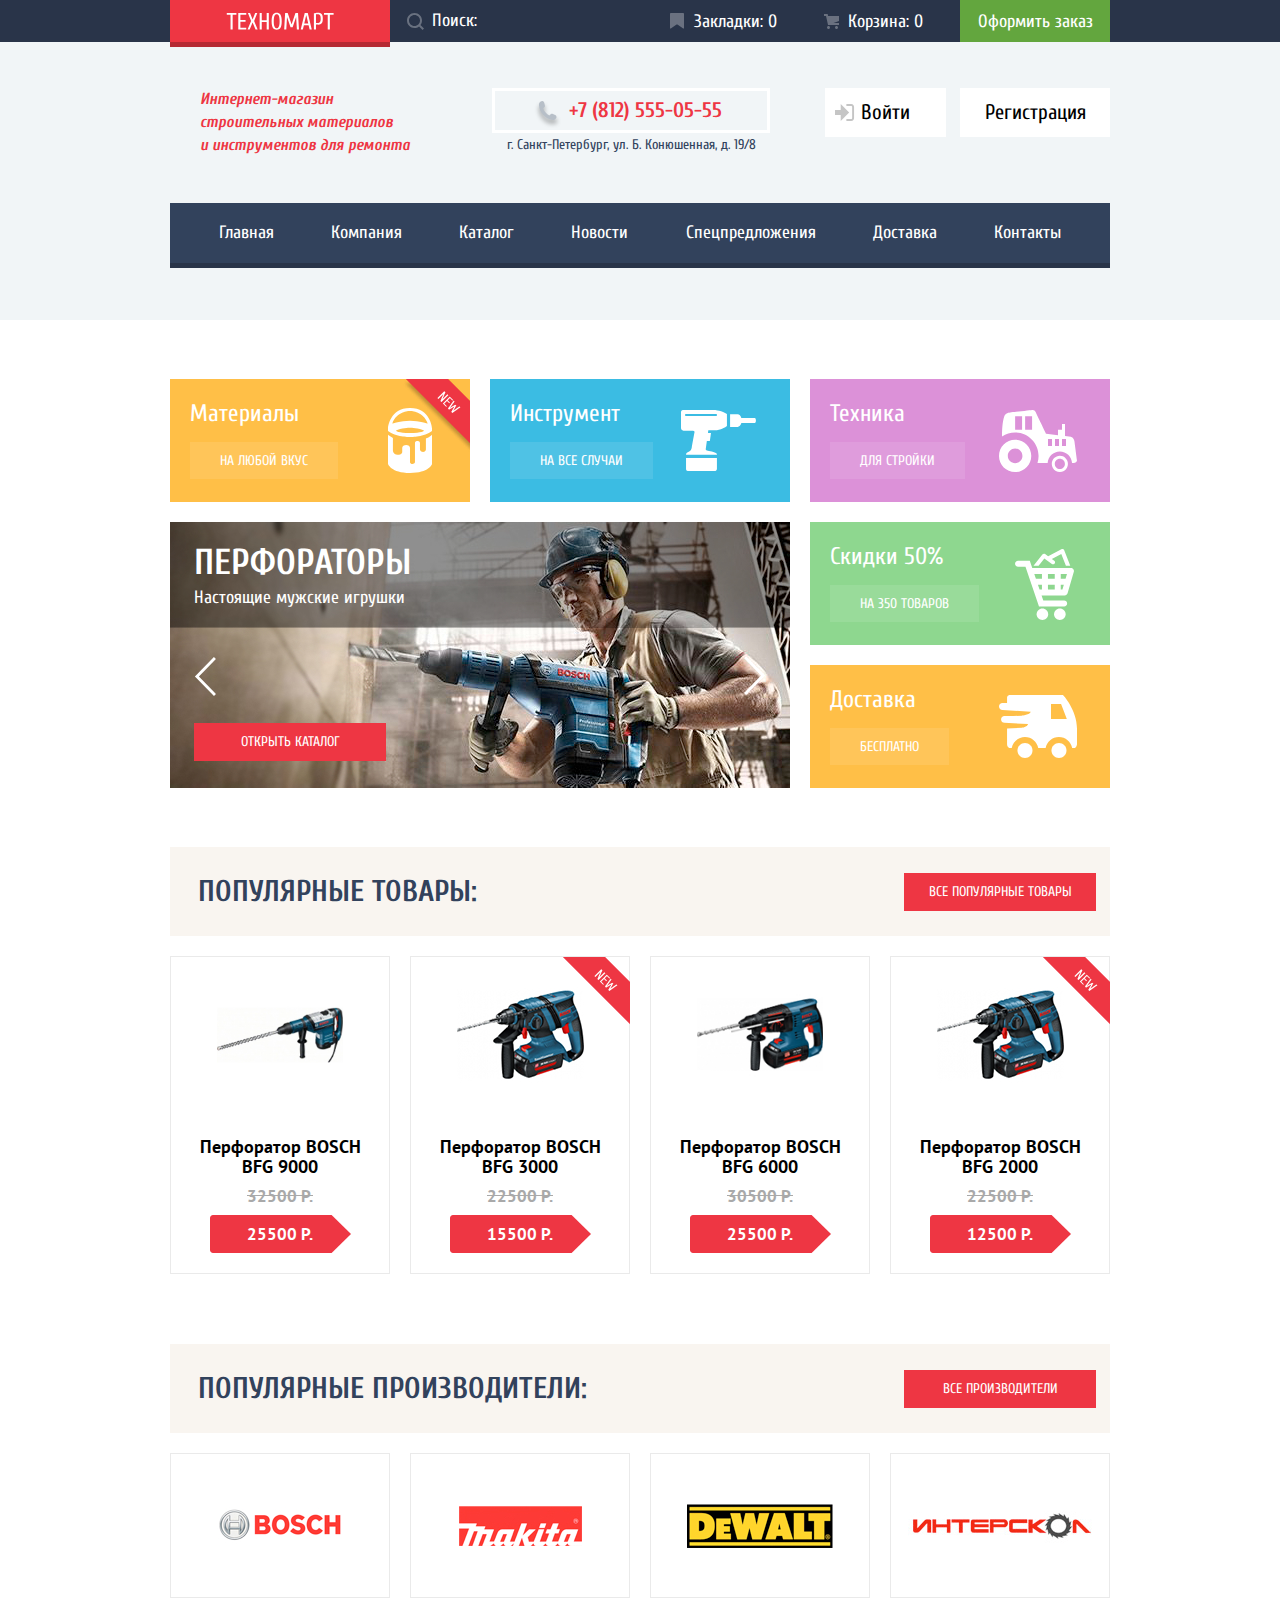
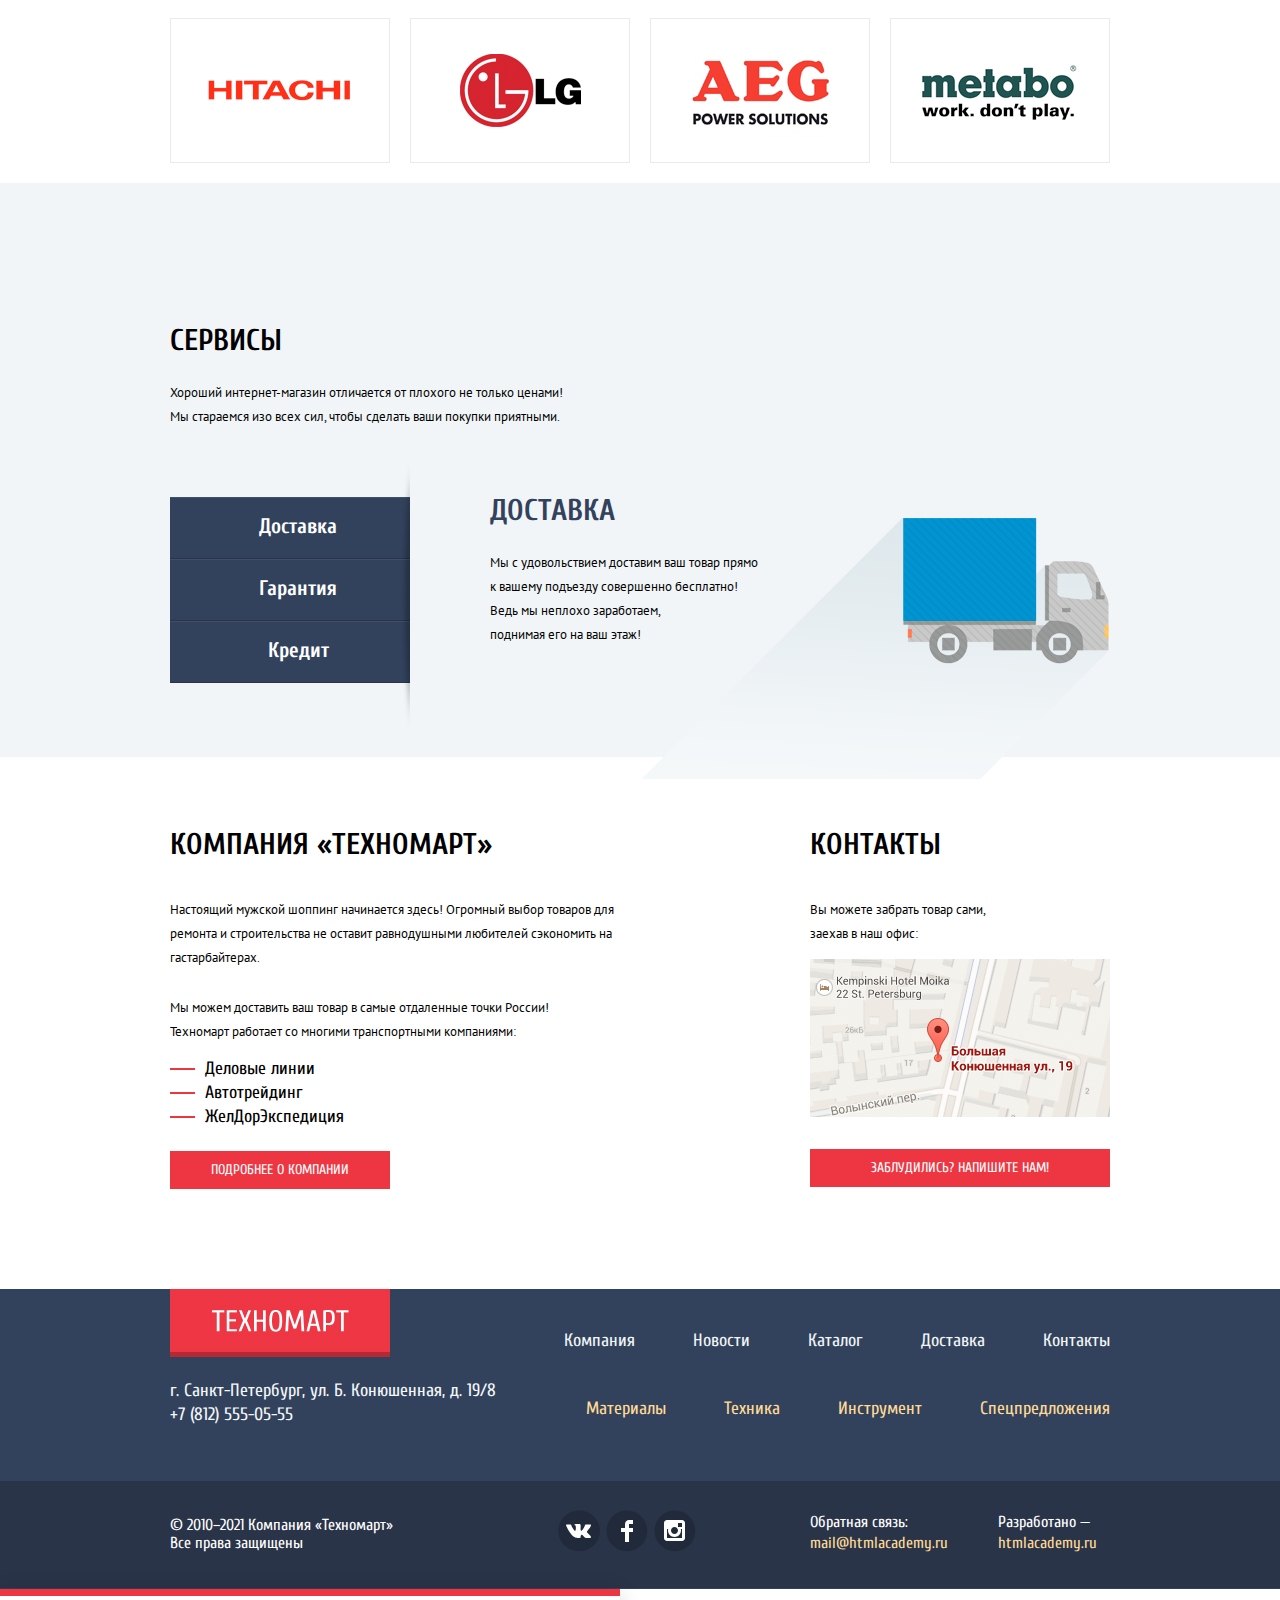
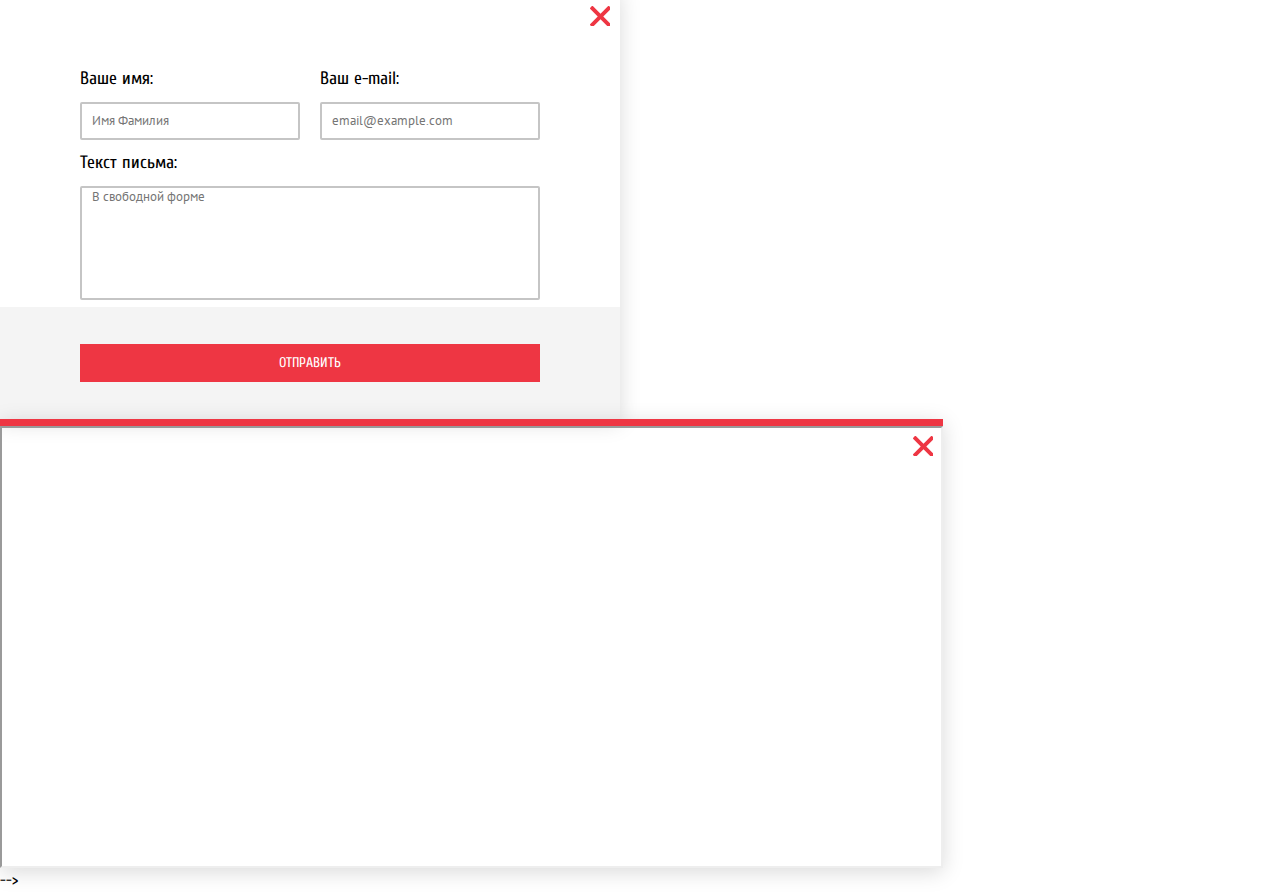
==== commit 0d7468a5: "Добавляет исправления. Стили и оживление интерфейса" ====
--- a/index.html
+++ b/index.html
@@ -15,7 +15,7 @@
       <div class="top-header">
         <div class="top-header-wrapper container">
           <a class="top-header-logo">
-            <svg class="icon-logo-header" width="220" height="47" viewBox="0 0 220 47" fill="none" xmlns="http://www.w3.org/2000/svg">
+            <svg class="icon-logo-header" width="220" height="47" viewBox="0 0 220 47" fill="" xmlns="http://www.w3.org/2000/svg">
               <g filter="url(#filter0_i)">
                 <rect width="220" height="47" fill="#EE3643" />
               </g>
@@ -127,8 +127,8 @@
             <li class="product-card">
               <img src="img/product-1.jpg" width="184" height="164" alt="Перфоратор BOSCH BFG 9000">
               <div class="product-buttons-wrapper">
-                <a href="#">Купить</a>
-                <button>В закладки</button>
+                <a class="button buy-button button-shop-size" href="#">Купить</a>
+                <button class="button bookmark-button button-shop-size">В закладки</button>
               </div>
               <div class="card-content">
                 <p>Перфоратор BOSCH<br>BFG 9000</p>
@@ -139,8 +139,8 @@
             <li class="product-card product-new">
               <img src="img/product-2.jpg" width="127" height="112" alt="Перфоратор BOSCH BFG 3000">
               <div class="product-buttons-wrapper">
-                <a href="#">Купить</a>
-                <button>В закладки</button>
+                <a class="button buy-button button-shop-size" href="#">Купить</a>
+                <button class="button bookmark-button button-shop-size">В закладки</button>
               </div>
               <div class="card-content">
                 <p>Перфоратор BOSCH<br>BFG 3000</p>
@@ -151,8 +151,8 @@
             <li class="product-card">
               <img src="img/product-3.jpg" width="144" height="128" alt="Перфоратор BOSCH BFG 6000">
               <div class="product-buttons-wrapper">
-                <a href="#">Купить</a>
-                <button>В закладки</button>
+                <a class="button buy-button button-shop-size" href="#">Купить</a>
+                <button class="button bookmark-button button-shop-size">В закладки</button>
               </div>
               <div class="card-content">
                 <p>Перфоратор BOSCH<br>BFG 6000</p>
@@ -163,8 +163,8 @@
             <li class="product-card product-new">
               <img src="img/product-4.jpg" width="127" height="112" alt="Перфоратор BOSCH BFG 2000">
               <div class="product-buttons-wrapper">
-                <a href="#">Купить</a>
-                <button>В закладки</button>
+                <a class="button buy-button button-shop-size" href="#">Купить</a>
+                <button class="button bookmark-button button-shop-size">В закладки</button>
               </div>
               <div class="card-content">
                 <p>Перфоратор BOSCH<br>BFG 2000</p>
@@ -314,21 +314,24 @@
   <!-- Pop-up окно формы обратной связи -->
 
     <section class="pop-up-form">
-      <button class="close-button"><img src="img/icons/close.svg" alt="закрыть"></button>
+      <div></div>
+      <button class="close-button"></button>
       <form class="contact-form" action="http://echo.htmlacademy.ru" method="post">
-        <div class="contact-form-block">
+        <div class="contact-form-wrapper">
+          <div class="contact-form-block">
+            <div>
+              <label for="name">Ваше имя:</label>
+              <input class="contact-form-border contact-form-input" required type="text" id="name" name="user-name" placeholder="Имя Фамилия">
+            </div>
+            <div>
+              <label for="mail">Ваш e-mail:</label>
+              <input class="contact-form-border contact-form-input" required type="email" id="mail" name="user-mail" placeholder="email@example.com">
+            </div>
+          </div>
           <div>
-            <label for="name">Ваше имя:</label>
-            <input class="contact-form-border" type="text" id="name" name="user-name" placeholder="Имя Фамилия">
-          </div>
-          <div>
-            <label for="mail">Ваш e-mail:</label>
-            <input class="contact-form-border" type="email" id="mail" name="user-mail" placeholder="email@example.com">
-          </div>
-        </div>
-        <div>
-          <label for="message">Текст письма:</label>
-          <textarea class="contact-form-border contact-form-text" name="user-message" id="message" placeholder="В свободной форме"></textarea>
+            <label for="message">Текст письма:</label>
+            <textarea class="contact-form-border contact-form-textarea" name="user-message" id="message" placeholder="В свободной форме"></textarea>
+          </div>
         </div>
         <div class="form-bottom">
           <button class="button contact-submit-button" type="submit">Отправить</button>
@@ -339,7 +342,7 @@
   <!-- Pop-up окно карты -->
 
     <section class="pop-up-map">
-      <button class="close-button"><img src="img/icons/close.svg" alt="закрыть"></button>
+      <button class="close-button"></button>
       <iframe class="map-iframe" src="https://www.google.com/maps/embed?pb=!1m18!1m12!1m3!1d3997.249385992339!2d30.321431057535726!3d59.93836960626309!2m3!1f0!2f0!3f0!3m2!1i1024!2i768!4f13.1!3m3!1m2!1s0x4696310fca5ba729%3A0xea9c53d4493c879f!2z0JHQvtC70YzRiNCw0Y8g0JrQvtC90Y7RiNC10L3QvdCw0Y8g0YPQuy4sIDE5LCDQodCw0L3QutGCLdCf0LXRgtC10YDQsdGD0YDQsywgMTkxMTg2!5e0!3m2!1sru!2sru!4v1611605041432!5m2!1sru!2sru" width="943" height="449"></iframe>
     </section> -->
 
--- a/css/style.css
+++ b/css/style.css
@@ -9,6 +9,10 @@
 }
 
 :root {
+
+  /* font-second */
+  --font-pt-sans: "PT Sans", "Arial", sans-serif;
+
   /* text-color */
   --basic-black: #000000;
   --navigation-white: #FFFFFF;
@@ -108,20 +112,39 @@
   box-shadow: 0 5px 0px 0px #b52933;
 }
 
+.icon-logo-header:active rect {
+  fill: #ba2732;
+}
+
 .top-header-search {
   display: flex;
   width: 271px;
   height: 42px;
+  position: relative;
 }
 
 .top-header-search input {
-
-  background: url('../img/icons/icon-search.svg') no-repeat 16px 50%;
+  background: url('../img/icons/icon-search-limpid.svg') no-repeat 17px center;
   padding-left: 42px;
   width: 100%;
   font-size: 18px;
   line-height: 24px;
   border: none;
+}
+
+.top-header-search input:hover {
+  background: url('../img/icons/icon-search.svg') no-repeat 17px center;
+}
+
+
+.top-header-search input::placeholder {
+  color: var(--navigation-white);
+}
+
+.top-header-search input:focus {
+  background: url('../img/icons/icon-search-active.svg') no-repeat 17px center;
+  background-color: white;
+  outline: none;
 }
 
 .top-header-usershop {
@@ -142,19 +165,74 @@
   padding-top: 10px;
 }
 
-.top-header-bookmarks {
-  background: url('../img/icons/icon-bookmark.svg') no-repeat 12px 50%;
-}
-
-.top-header-cart {
-  background: url('../img/icons/icon-cart.svg') no-repeat 12px 50%;
-}
+.top-header-usershop a:active {
+  color: rgba(255, 255, 255, 0.5);
+}
+
+.top-header-usershop li {
+  position: relative;
+}
+
+.top-header-bookmarks a::before {
+  background: url('../img/icons/icon-bookmark.svg') no-repeat center center;
+  opacity: 0.3;
+  position: absolute;
+  content: "";
+  width: 14px;
+  height: 16px;
+  top: 0;
+  bottom: 0;
+  left: 10px;
+  margin: auto 0;
+}
+
+.top-header-bookmarks a:hover::before {
+  opacity: 1;
+}
+
+.top-header-bookmarks a:active::before {
+  opacity: 0.3;
+}
+
+.top-header-bookmarks:active {
+  background-color: #161d29;
+}
+
+.top-header-cart a::before {
+  background: url('../img/icons/icon-cart.svg') no-repeat center center;
+  opacity: 0.3;
+  position: absolute;
+  content: "";
+  width: 15px;
+  height: 15px;
+  top: 0;
+  bottom: 0;
+  left: 14px;
+  margin: auto 0;
+}
+
+.top-header-cart a:hover::before {
+  opacity: 1;
+}
+
+.top-header-cart a:active::before {
+  opacity: 0.3;
+}
+
 
 .cart-full {
   background-color: #ee3643;
 }
 
 .top-header-order {
+  background-color: var(--order-background);
+}
+
+.top-header-order:hover {
+  background-color: #5fbb2d;
+}
+
+.top-header-order a:active {
   background-color: var(--order-background);
 }
 
@@ -299,7 +377,7 @@
 .button-catalog {
  font-size: 13px;
  line-height: 18px;
- font-family: "PT Sans", "Arial", sans-serif;
+ font-family: var(--font-pt-sans);
  text-transform: uppercase;
  color: var(--basic-black);
  cursor: pointer;
@@ -326,23 +404,28 @@
 
   /* section filter-section */
 
-
+.form {
+  width: 220px;
+}
 
 .filter-background {
   background-color: var(--filter-background);
   padding: 10px 18px;
   border: none;
+  border-radius: 3px;
 }
 
 .filter {
-  font-family: "PT Sans", "Arial", sans-serif;
+  font-family: var(--font-pt-sans);
   text-transform: uppercase;
+  width: 220px;
 }
 
 .filter h3 {
   font-weight: 700;
   font-size: 17px;
   line-height: 30px;
+  margin: 10px 0;
 }
 
 .filter ul {
@@ -356,8 +439,25 @@
  text-align: center;
 }
 
+
 .filter-cost {
   margin-bottom: 16px;
+}
+
+.filter-range {
+  min-height: 80px;
+  position: relative;
+
+}
+
+.filter-range input {
+  position: absolute;
+  top: 0;
+  bottom: 0;
+  left: 0;
+  right: 0;
+  margin: auto;
+  width: 180px;
 }
 
 .filter-products {
@@ -371,6 +471,20 @@
   border: 1px solid #E5E5E5;
   padding: 10px 79px;
 }
+
+.filter-cost-row {
+  display: flex;
+  justify-content: space-between;
+  align-items: center;
+  width: 220px;
+  margin-top: 9px;
+}
+
+
+.filter-cost-row input {
+  width: 95px;
+}
+
 
 
   /* section offers-section */
@@ -597,7 +711,7 @@
  }
 
 
-    /* products-section */
+ /* products-section */
 
 
 .products-section {
@@ -639,9 +753,6 @@
 }
 
 .products-shop {
-  font-family: "PT Sans", "Arial", sans-serif;
-  font-style: normal;
-  font-weight: 700;
   text-align: center;
 }
 
@@ -654,13 +765,32 @@
   width: 220px;
   min-height: 318px;
   padding-bottom: 20px;
-}
-
+  position: relative;
+}
+
+.product-buttons-wrapper {
+  position: relative;
+  margin-top: 38px;
+  display: none;
+}
+
+.product-card:hover {
+  box-shadow: 0px 4px 20px rgba(0, 0, 0, 0.15);
+}
+
+.product-card:hover img {
+  display: none;
+}
+
+.product-card:hover .product-buttons-wrapper {
+  display: block;
+}
 
 .products-shop img {
-  height: 122px;
+  height: 112px;
   width: auto;
   margin-bottom: auto;
+  margin-top: 22px;
 
 }
 
@@ -672,6 +802,9 @@
 
 .card-content {
   margin-top: auto;
+  font-family: var(--font-pt-sans);
+  font-style: normal;
+  font-weight: 700;
 }
 
 .products-shop .cost-before {
@@ -691,9 +824,68 @@
   margin: 0;
 }
 
-.product-new {
-  background: url('../img/new.png') no-repeat right 0;
-}
+.product-new::before {
+  background: url('../img/new.png') no-repeat right top;
+  content: "";
+  width: 220px;
+  height: 70px;
+  position: absolute;
+  top: 0;
+}
+
+.button-shop-size {
+  width: 135px;
+  height: 38px;
+  border-radius: 2px;
+}
+
+.buy-button {
+  display: block;
+  background: var(--order-background);
+  border-radius: 2px;
+  box-shadow: inset 0px -3px 0px #367315;
+  margin-bottom: 10px;
+ }
+
+ .buy-button::before {
+  background: url('../img/icons/icon-cart.svg') no-repeat center center;
+  opacity: 0.3;
+  content: "";
+  position: absolute;
+  width: 15px;
+  height: 15px;
+  left: 25px;
+ }
+
+ .buy-button:hover {
+  background-color: #5fbb2d;
+ }
+
+ .buy-button:active {
+  background-color: #518534;
+ }
+
+
+ .bookmark-button {
+  display: block;
+  border: 3px solid var(--order-background);
+  background-color: white;
+  color: var(--subtitle-darkblue);
+  padding: 0;
+  cursor: pointer;
+ }
+
+ .bookmark-button:hover {
+  border-color: #32425C;
+ }
+
+ .bookmark-button:active {
+  border-color: #32425C;
+  opacity: 0.5;
+ }
+
+
+
 
   /* section brands-section */
 
@@ -717,7 +909,6 @@
   width: 220px;
   min-height: 145px;
   position: relative;
-
 }
 
 .popular-brands img {
@@ -729,6 +920,16 @@
   margin: auto;
 }
 
+.popular-brands li:hover {
+  box-shadow: 0px 4px 20px rgba(0, 0, 0, 0.15);
+}
+
+.popular-brands li:active {
+  opacity: 0.5;
+}
+
+
+
   /* section services-section */
 
 .services-section {
@@ -747,7 +948,7 @@
 }
 
 .services-section p {
-  font-family: "PT Sans", "Arial", sans-serif;
+  font-family: var(--font-pt-sans);
   font-style: normal;
   font-size: 13px;
   line-height: 24px;
@@ -761,7 +962,7 @@
   position: relative;
 }
 
-.services-tabs:before {
+.services-tabs::before {
   position: absolute;
   top: -40px;
   right: 0;
@@ -787,11 +988,22 @@
   border: none;
 }
 
+.service-tab:hover {
+  background-color: var(--nav-background-dark);
+}
+
+.service-tab:active {
+  background-color: white;
+  color: var(--subtitle-darkblue);
+}
+
 .delivery-tab {
   background: url('../img/truck.png') no-repeat right bottom;
   min-height: 283px;
   width: 619px;
-}
+  margin-bottom: -50px;
+}
+
 
 .delivery-tab h2 {
   margin-top: 0;
@@ -807,7 +1019,7 @@
 }
 
 .company-section p {
-  font-family: "PT Sans", "Arial", sans-serif;
+  font-family: var(--font-pt-sans);
   font-size: 13px;
   line-height: 24px;
 }
@@ -838,7 +1050,7 @@
 }
 
 
-.partners-list li:before {
+.partners-list li::before {
   content: "";
   display: inline-block;
   width: 25px;
@@ -879,7 +1091,7 @@
   margin: 0;
   padding-top: 0;
   padding-bottom: 68px;
-  font-family: "PT Sans", "Arial", sans-serif;
+  font-family: var(--font-pt-sans);
   font-style: normal;
   font-size: 13px;
   line-height: 24px;
@@ -1012,6 +1224,8 @@
   height: 430px;
   box-shadow: 0px 4px 20px rgba(0, 0, 0, 0.15);
   border-top: 7px solid var(--title-red);
+  position: relative;
+
 }
 
 .form-bottom {
@@ -1023,11 +1237,14 @@
 }
 
 .close-button {
+  background: url(../img/icons/close.svg) no-repeat;
   padding: 10px;
   border: none;
   align-self: flex-end;
-  background-color: white;
   cursor: pointer;
+  position: absolute;
+  right: 10px;
+  top: 10px;
 }
 
 .pop-up-form label {
@@ -1043,11 +1260,11 @@
 
 .contact-form .contact-form-border {
   width: 220px;
-  min-height: 38px;
+  height: 38px;
   border: 2px solid #C5C5C5;
   border-radius: 2px;
   font-size: 13px;
-  font-family: "PT Sans", "Arial", sans-serif;
+  font-family: var(--font-pt-sans);
   padding-left: 10px;
 }
 
@@ -1056,17 +1273,23 @@
   font-size: 18px;
 }
 
+.contact-form-wrapper {
+  width: 460px;
+  display: flex;
+  flex-direction: column;
+}
+
 .contact-form-block {
   display: flex;
-  width: 460px;
   justify-content: space-between;
-}
-
-.contact-form .contact-form-text {
-  width: 460px;
+  margin-top: 25px;
+
+}
+
+.contact-form .contact-form-textarea {
+  width: 100%;
   min-height: 114px;
-  margin-bottom: 37px;
-  padding-bottom: 80px;
+  resize: none;
 }
 
 .contact-submit-button {
@@ -1084,6 +1307,7 @@
   border-top: 7px solid var(--title-red);
   width: 943px;
   height: 449px;
-  filter: drop-shadow(0px 4px 20px rgba(0, 0, 0, 0.15));
-}
-
+  box-shadow: 0px 4px 20px rgba(0, 0, 0, 0.15);
+  position: relative;
+}
+
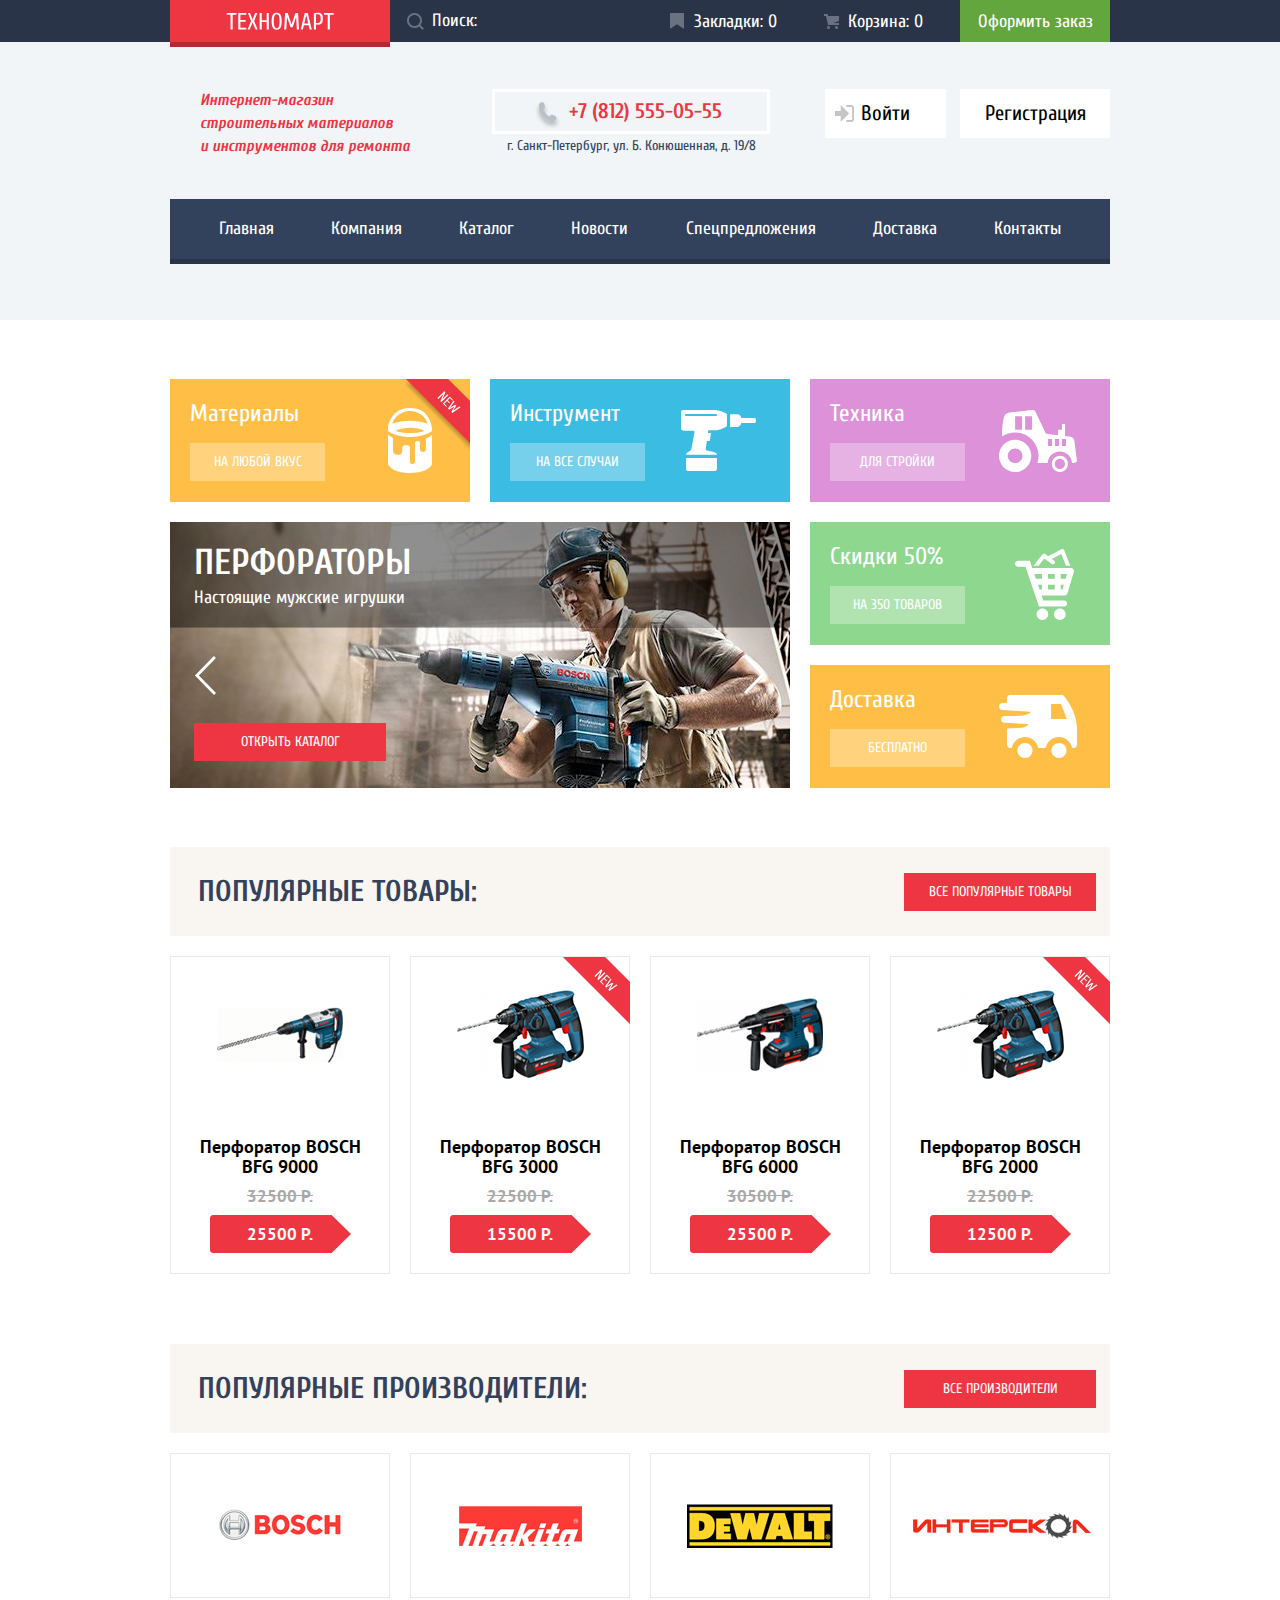
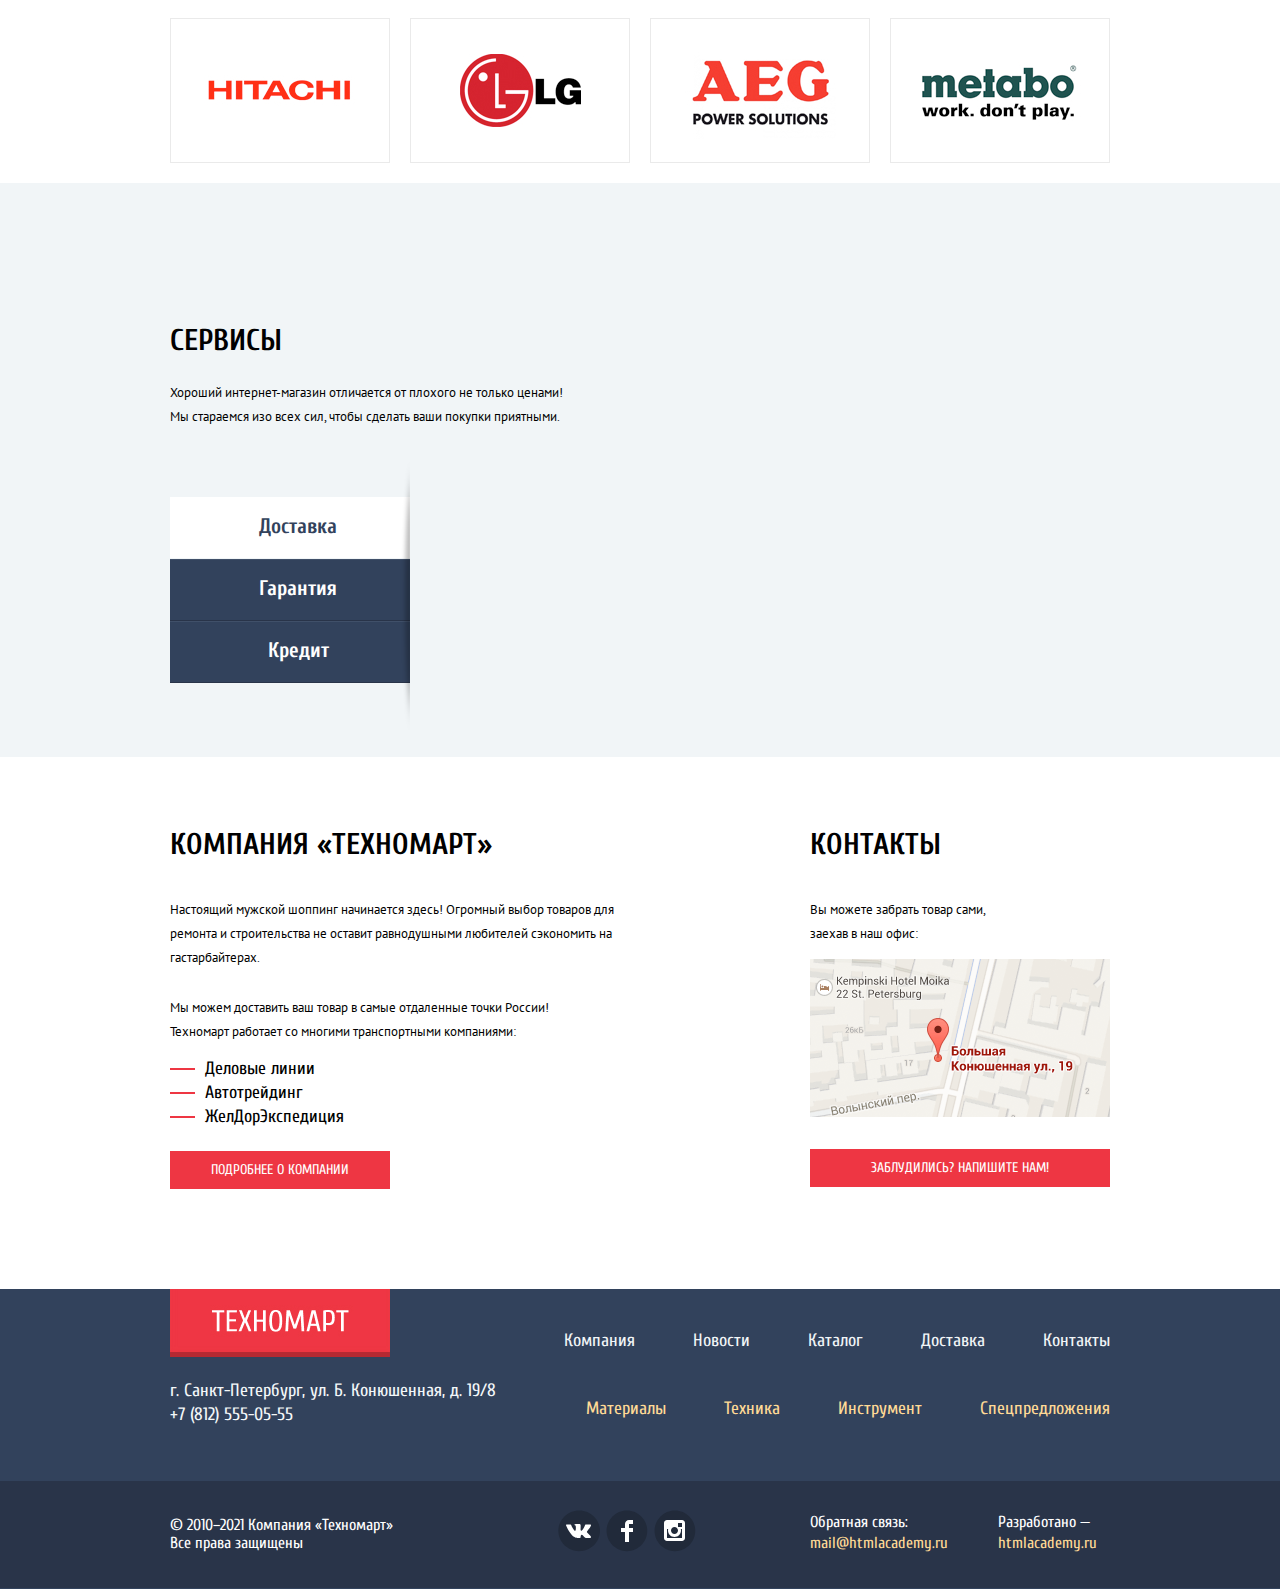
==== commit 11bacb67: "Добавляет исправления,  стили и оживление интерфейса." ====
--- a/index.html
+++ b/index.html
@@ -96,25 +96,18 @@
                     <h3>Перфораторы</h3>
                     <p>Настоящие мужские игрушки</p>
                   </div>
-                  <div class="slider-nav">
-                    <button class="offer-slider-button offer-slider-left"></button>
-                    <button class="offer-slider-button offer-slider-right"></button>
-                  </div>
                   <a class="button slider-button" href="catalog.html">Открыть каталог</a>
                 </li>
-                <!-- Временно отключил для построения сетки
                 <li class="slider-item slider-drill">
                   <div class="slider-title">
                     <h3>Дрели</h3>
                     <p>Соседям на радость!</p>
                   </div>
-                  <div class="slider-nav">
-                    <button class="offer-slider-left"></button>
-                    <button class="offer-slider-right"></button>
-                  </div>
-                  <a class="button" href="catalog.html">Открыть каталог</a>
-                </li> -->
+                  <a class="button slider-button" href="catalog.html">Открыть каталог</a>
+                </li>
               </ul>
+              <button class="offer-slider-button offer-slider-left" onclick="minusSlide()"></button>
+              <button class="offer-slider-button offer-slider-right" onclick="plusSlide()"></button>
             </li>
           </ul>
         </section>
@@ -199,38 +192,32 @@
           <div class="container services-section-display">
             <div class="box-services-list">
               <ul class="services-tabs list-reset">
-                  <li><button class="service-tab" onclick="openService(event, 'delivery')">Доставка</button></li>
-                  <li><button class="service-tab" onclick="openService(event, 'guarantee')">Гарантия</button></li>
-                  <li><button class="service-tab" onclick="openService(event, 'credit')">Кредит</button></li>
+                  <li><button class="service-tab-btn service-btn-active" onclick="openService(event, 'delivery')" id="deliveryOpen">Доставка</button></li>
+                  <li><button class="service-tab-btn" onclick="openService(event, 'guarantee')">Гарантия</button></li>
+                  <li><button class="service-tab-btn" onclick="openService(event, 'credit')">Кредит</button></li>
               </ul>
             </div>
-            <div id="delivery" class="delivery-tab">
+            <div id="delivery" class="service-tab delivery-tab">
               <h2 class="title-secondary title-darkblue">Доставка</h2>
               <p>Мы с удовольствием доставим ваш товар прямо<br>
                 к вашему подъезду совершенно бесплатно! <br>
                 Ведь мы неплохо заработаем, <br>
                 поднимая его на ваш этаж!</p>
             </div>
-
-
-            <!-- Временно отключил для построения сетки
-            <div id="guarantee" class="guarantee-tab">
+            <div id="guarantee" class="service-tab guarantee-tab">
               <h2 class="title-secondary title-darkblue">Гарантия</h2>
               <p>Если купленный у нас товар поломается или заискрит,<br>
                 а также в случае пожара, спровоцированного его<br>
                 возгоранием,  вы всегда можете быть уверены в нашей<br>
                 гарантии. Мы обменяем сгоревший товар на новый.<br>
                 Дом уж восстановите как-нибудь сами.</p>
-              <img src="img/guarantee.png" width="389" height="283" alt="Гарантия">
-            </div>
-            <div id="credit" class="credit-tab">
+            </div>
+            <div id="credit" class="service-tab credit-tab">
               <h2 class="title-secondary title-darkblue">Кредит</h2>
               <p>Залезть в долговую яму стало проще!<br>
                 Кредитные консультанты придут вам на помощь.</p>
-              <a class="button" href="#">Отправить заявку</a>
-              <img src="img/credit.png" width="465" height="285" alt="Кредит">
-            </div>
-            -->
+              <a class="button credit-button" href="#">Отправить заявку</a>
+            </div>
           </div>
         </section>
         <section class="company-section container">
@@ -250,8 +237,8 @@
             <h2 class="title-secondary">Контакты</h2>
             <p>Вы можете забрать товар сами,<br>
               заехав в наш офис:</p>
-            <a href="#"><img src="img/map.png" width="300" height="158" alt="карта"></a>
-            <a class="button" href="#">Заблудились? Напишите нам!</a>
+            <a class="contacts-map" href=""><img src="img/map.png" width="300" height="158" alt="карта"></a>
+            <a class="button contacts-feedback" href="">Заблудились? Напишите нам!</a>
           </div>
         </section>
     </main>
@@ -290,9 +277,9 @@
           </div>
           <div>
             <ul class="social list-reset">
-              <li><a href="#"><img src="img/icons/icon-vk.svg" alt="Вконтакте"></a></li>
-              <li><a href="#"><img src="img/icons/icon-fb.svg" alt="Фейсбук"></a></li>
-              <li><a href="#"><img src="img/icons/icon-insta.svg" alt="Инстаграм"></a></li>
+              <li><a class="social-vk" href="#"></a></li>
+              <li><a class="social-fb" href="#"></a></li>
+              <li><a class="social-insta" href="#"></a></li>
             </ul>
           </div>
           <div>
@@ -314,8 +301,7 @@
   <!-- Pop-up окно формы обратной связи -->
 
     <section class="pop-up-form">
-      <div></div>
-      <button class="close-button"></button>
+      <button class="close-button close-button-form"></button>
       <form class="contact-form" action="http://echo.htmlacademy.ru" method="post">
         <div class="contact-form-wrapper">
           <div class="contact-form-block">
@@ -342,9 +328,9 @@
   <!-- Pop-up окно карты -->
 
     <section class="pop-up-map">
-      <button class="close-button"></button>
+      <button class="close-button close-button-map" title="Закрыть"></button>
       <iframe class="map-iframe" src="https://www.google.com/maps/embed?pb=!1m18!1m12!1m3!1d3997.249385992339!2d30.321431057535726!3d59.93836960626309!2m3!1f0!2f0!3f0!3m2!1i1024!2i768!4f13.1!3m3!1m2!1s0x4696310fca5ba729%3A0xea9c53d4493c879f!2z0JHQvtC70YzRiNCw0Y8g0JrQvtC90Y7RiNC10L3QvdCw0Y8g0YPQuy4sIDE5LCDQodCw0L3QutGCLdCf0LXRgtC10YDQsdGD0YDQsywgMTkxMTg2!5e0!3m2!1sru!2sru!4v1611605041432!5m2!1sru!2sru" width="943" height="449"></iframe>
-    </section> -->
-
+    </section>
+    <script src="js/script.js" type="text/javascript"></script>
   </body>
 </html>
--- a/css/style.css
+++ b/css/style.css
@@ -10,28 +10,31 @@
 
 :root {
 
-  /* font-second */
+  /* fonts */
   --font-pt-sans: "PT Sans", "Arial", sans-serif;
+  --font-size-18: 18px;
+  --line-height-24: 24px;
 
   /* text-color */
   --basic-black: #000000;
-  --navigation-white: #FFFFFF;
-  --navigation-gray: #F1F5F7;
-  --footer-yellow: #FFDA96;
-  --footer-address-gray: #F3F7F9;
-  --title-red: #EE3643;
-  --subtitle-darkblue: #32425C;
-  --cost-before: #A9A9A9;
-  --cost-after: #FFFFFF;
+  --navigation-white: #ffffff;
+  --navigation-gray: #f1f5f7;
+  --footer-yellow: #ffda96;
+  --footer-address-gray: #f3f7f9;
+  --title-red: #ee3643;
+  --subtitle-darkblue: #32425c;
+  --cost-before: #a9a9a9;
+  --cost-after: #ffffff;
+  --basic-greylight: #c5c5c5;
 
   /* background-color */
-  --basic-background: #F1F5F7;
-  --nav-background: #32425C;
+  --basic-background: #f1f5f7;
+  --nav-background: #32425c;
   --nav-background-dark: #293449;
   --order-background: #63a63e;
   --picture-background: #474747;
-  --products-background: #F9F5F0;
-  --filter-background: #F7F3EC;
+  --products-background: #f9f5f0;
+  --filter-background: #f7f3ec;
 
 
   /* border-color */
@@ -45,7 +48,7 @@
   padding: 0;
   font-family: "Cuprum", "Arial", sans-serif;
   font-weight: 400;
-  line-height: 24px;
+  line-height: var(--line-height-24);
   font-style: normal;
   color: var(--basic-black);
   display: grid;
@@ -74,6 +77,14 @@
   background-color: #ee3643;
 }
 
+.button:hover {
+  background-color: #ca2c37;
+}
+
+.button:active {
+  background-color: #ba2732;
+}
+
 .container {
   margin: 0 auto;
   width: 960px;
@@ -127,8 +138,8 @@
   background: url('../img/icons/icon-search-limpid.svg') no-repeat 17px center;
   padding-left: 42px;
   width: 100%;
-  font-size: 18px;
-  line-height: 24px;
+  font-size: var(--font-size-18);
+  line-height: var(--line-height-24);
   border: none;
 }
 
@@ -156,8 +167,8 @@
 
 .top-header-usershop a {
   display: block;
-  font-size: 18px;
-  line-height: 24px;
+  font-size: var(--font-size-18);
+  line-height: var(--line-height-24);
   color: var(--navigation-white);
   width: 150px;
   min-height: 42px;
@@ -261,17 +272,15 @@
 
 .middle-header {
   display: flex;
-  align-items: flex-start;
   justify-content: space-between;
-  padding-top: 46px;
-  padding-bottom: 46px;
-
-
+  align-items: start;
+  height: 110px;
+  margin-top: 47px;
 }
 
 .middle-header address {
   font-size: 14px;
-  line-height: 24px;
+  line-height: var(--line-height-24);
   font-style: normal;
   color: var(--subtitle-darkblue);
   text-align: center;
@@ -279,12 +288,12 @@
 
 .btn-enter {
   background: url('../img/icons/icon-login.svg') no-repeat 10px 50%;
-
-}
+}
+
 
 .btn-exit {
-  background: url('../img/icons/icon-login.svg') no-repeat 262px 50%,
-              url('../img/icons/icon-avatar.svg') no-repeat 15px 50%;;
+  background: url('../img/icons/icon-logout.svg') no-repeat 262px 50%,
+              url('../img/icons/icon-avatar.svg') no-repeat 15px 50%;
 }
 
 
@@ -302,38 +311,77 @@
 
 .btn-user.btn-enter {
   width: 121px;
-
 }
 
 .btn-exit {
   width: 299px;
 }
 
+.btn-enter:hover {
+  background: white url('../img/icons/icon-login-active.svg') no-repeat 10px 50%;
+}
+
+.btn-enter:active {
+  background: white url('../img/icons/icon-login.svg') no-repeat 10px 50%;
+}
+
+.btn-user:hover {
+  color: var(--title-red);
+}
+
+.btn-exit:hover {
+  background: url('../img/icons/icon-logout-active.svg') no-repeat 262px 50%,
+              white url('../img/icons/icon-avatar-active.svg') no-repeat 15px 50%;
+  color: var(--basic-black);
+}
+
+.btn-exit:active {
+  background: url('../img/icons/icon-logout.svg') no-repeat 262px 50%,
+              white url('../img/icons/icon-avatar.svg') no-repeat 15px 50%;
+}
+
+.btn-user:active {
+  color: var(--basic-greylight);
+}
+
+
 .top-header-user {
-
-  margin-top: 7px;
-}
-
-.top-header-user a {
+  text-align: center;
+}
+
+.user-panel {
+  padding: 0;
+}
+
+.user-panel a {
   font-size: 16px;
   line-height: 18px;
   font-style: normal;
   color: var(--subtitle-darkblue);
 }
 
-.top-header-user li {
+.user-panel li {
   display: inline-block;
+}
+
+.user-panel li:not(:last-child) {
   margin-right: 8px;
 }
 
-.top-header-user li:nth-child(2) {
+.user-panel li:nth-child(2) {
   background-color: var(--subtitle-darkblue);
   padding: 2px;
   vertical-align: middle;
   border-radius: 50%;
 }
 
-
+.user-panel a:hover {
+  color: var(--title-red);
+}
+
+.user-panel a:active {
+  color: var(--basic-greylight);
+}
 
 .main-navigation {
   min-height: 60px;
@@ -349,11 +397,21 @@
 
 .main-navigation a {
   display: block;
-  font-size: 18px;
-  line-height: 24px;
-  padding: 16px 10px;
+  font-size: var(--font-size-18);
+  line-height: var(--line-height-24);
+  padding: 18px 24px;
   color: inherit;
 }
+
+.main-navigation a:hover {
+  background-color: var(--nav-background-dark);
+}
+
+.main-navigation a:active {
+  background-color: #1D2739;
+  color: rgba(255, 255, 255, 0.5) ;
+}
+
 
 
 
@@ -413,6 +471,7 @@
   padding: 10px 18px;
   border: none;
   border-radius: 3px;
+  height: 38px;
 }
 
 .filter {
@@ -435,36 +494,187 @@
   padding: 8px 0;
 }
 
-.filter input {
- text-align: center;
-}
-
 
 .filter-cost {
   margin-bottom: 16px;
 }
 
-.filter-range {
-  min-height: 80px;
+
+.filter-products {
+  border-top: 1px solid #E5E5E5;
+  border-bottom: 1px solid #E5E5E5;
+}
+      /* filter-range оформление начало */
+
+
+.range-price-controls {
   position: relative;
-
-}
-
-.filter-range input {
+  height: 80px;
+  background-color: var(--filter-background);
+}
+
+.range-price-scale {
+  position: absolute;
+  top: 0;
+  bottom: 0;
+  margin: auto;
+  left: 20px;
+  width: 180px;
+  height: 2px;
+  background-color: #d7dcde;
+}
+
+.range-price-bar {
+  position: absolute;
+  top: 0;
+  left: 0;
+  width: 140px;
+  height: 2px;
+  background-color: #00ca74;
+}
+
+.range-scale-btn {
+  background: url("../img/icons/filter-button.svg") no-repeat center center;
+  position: absolute;
+  top: 0;
+  bottom: 0;
+  margin: auto;
+  width: 20px;
+  height: 23px;
+  border: none;
+  outline: none;
+  cursor: pointer;
+}
+
+.range-min-btn {
+  left: 18px;
+}
+
+.range-max-btn {
+  right: 40px;
+}
+
+.filter-cost-row {
+  display: flex;
+  justify-content: space-between;
+  align-items: center;
+  width: 220px;
+  margin-top: 9px;
+}
+
+
+.filter-cost-row input {
+  width: 95px;
+  text-align: center;
+}
+
+
+      /* filter-range оформление конец */
+
+
+
+      /* checkbox, radio оформление начало */
+
+.filter-products-brands label,
+.filter-power label {
+  cursor: pointer;
+  margin-left: 33px;
+}
+
+
+.filter-products-brands li,
+.filter-power li {
+  position: relative;
+  margin-bottom: 20px;
+}
+
+.filter-input-checkbox[type="checkbox"],
+.filter-input-radio[type="radio"] {
+  display: none;
+}
+
+.filter-input-checkbox+label::before,
+.filter-input-checkbox+label::after,
+.filter-input-radio+label::before,
+.filter-input-radio+label::after {
   position: absolute;
   top: 0;
   bottom: 0;
   left: 0;
-  right: 0;
   margin: auto;
-  width: 180px;
-}
-
-.filter-products {
-  border-top: 1px solid #E5E5E5;
-  border-bottom: 1px solid #E5E5E5;
-
-}
+  display: block;
+  content: "";
+  width: 24px;
+  height: 23px;
+  cursor: pointer;
+}
+
+
+      /* checkbox */
+
+
+.filter-input-checkbox+label::before {
+  background: url("../img/icons/checkbox-off.svg") no-repeat center center;
+}
+
+.filter-input-checkbox:hover+label::before {
+  background: url("../img/icons/checkbox-off-hover.svg") no-repeat center center;
+}
+
+.filter-input-checkbox:checked+label::before {
+  display: none;
+}
+
+.filter-input-checkbox+label::after {
+  background: url("../img/icons/checkbox-on.svg") no-repeat center center;
+  width: 28px;
+  display: none;
+}
+
+.filter-input-checkbox:hover+label::after {
+  background: url("../img/icons/checkbox-on-hover.svg") no-repeat center center;
+}
+
+.filter-input-checkbox:checked+label::after {
+  display: block;
+}
+
+        /* radio */
+
+.filter-input-radio+label::before,
+.filter-input-radio+label::after {
+  width: 26px;
+  height: 26px;
+}
+
+.filter-input-radio+label::before {
+  background: url("../img/icons/radio-off.svg") no-repeat center center;
+
+}
+
+.filter-input-radio:hover+label::before {
+  background: url("../img/icons/radio-off-hover.svg") no-repeat center center;
+}
+
+.filter-input-radio:checked+label::before {
+  display: none;
+}
+
+.filter-input-radio+label::after {
+  background: url("../img/icons/radio-on.svg") no-repeat center center;
+  display: none;
+}
+
+.filter-input-radio:hover+label::after {
+  background: url("../img/icons/radio-on-hover.svg") no-repeat center center;
+}
+
+.filter-input-radio:checked+label::after {
+  display: block;
+}
+
+        /* checkbox,radio оформление конец */
+
 
 .filter-button {
   background-color: white;
@@ -472,18 +682,6 @@
   padding: 10px 79px;
 }
 
-.filter-cost-row {
-  display: flex;
-  justify-content: space-between;
-  align-items: center;
-  width: 220px;
-  margin-top: 9px;
-}
-
-
-.filter-cost-row input {
-  width: 95px;
-}
 
 
 
@@ -547,11 +745,22 @@
 }
 
 .card a {
+  display: block;
+  text-align: center;
+  width: 135px;
   color: var(--navigation-white);
-  background-color: rgba(255, 255, 255, 0.1);
-  padding: 10px 30px;
+  background-color: rgba(255, 255, 255, 0.3);
+  padding: 10px 0;
   font-size: 14px;
   line-height: 18px
+}
+
+.card a:hover {
+  background-color: rgba(197, 197, 197, 0.3);
+}
+
+.card a:active {
+  background-color: rgba(169, 169, 169, 0.3);
 }
 
 .offer-slider {
@@ -559,6 +768,7 @@
   grid-row: 2/4;
   width: 620px;
   min-height: 266px;
+  position: relative;
 }
 
 
@@ -572,8 +782,9 @@
   width: 620px;
 }
 
-.slider-drill {
+.slider .slider-drill {
   background: url('../img/worker-2.jpg') no-repeat;
+  display: none;
 }
 
 .slider-item {
@@ -582,6 +793,7 @@
   justify-content: space-between;
   min-height: 266px;
   background-color: rgba(0, 0, 0, 0.5);
+  animation: fadeEffect 0.5s;
 }
 
 .slider-title {
@@ -603,9 +815,8 @@
 }
 
 .slider-item p {
-  font-size: 18px;
-  font-size: 18px;
-  line-height: 24px;
+  font-size: var(--font-size-18);
+  line-height: var(--line-height-24);
   color: var(--navigation-white);
   padding: 0;
   margin-top: 5px;
@@ -618,18 +829,21 @@
   margin-bottom: 27px;
 }
 
-.slider-nav {
-  display: flex;
-  justify-content: space-between;
-  margin: 0 24px;
-  padding: 0;
-}
 
 .offer-slider-button {
   width: 22px;
   height: 40px;
   cursor: pointer;
   border: none;
+  outline: none;
+  position: absolute;
+  top: 0;
+  top: 50%;
+  margin-left: 24px;
+}
+
+.offer-slider-button:hover {
+  opacity: 0.6;
 }
 
 .offer-slider-left {
@@ -638,6 +852,9 @@
 
 .offer-slider-right {
   background: url('../img/icons/icon-slider-right.svg') no-repeat;
+  right: 0;
+  margin-left: 0;
+  margin-right: 24px;
 }
 
 
@@ -661,28 +878,38 @@
   margin-right: 90px;
 }
 
-.sorting-text {
-  color: var(--basic-black);
-  opacity: 0.3;
-  padding: 10px 0;
-}
-
-.sorting-border {
+.catalog-sorting a:not(.sorting-button) {
+  color: rgba(0, 0, 0, 0.3);
   border-bottom: 1px dotted var(--title-red);
 }
 
-.sorting-active {
+.catalog-sorting a:hover:not(.sorting-button) {
+  color: rgba(0, 0, 0, 1);
+  border-bottom: 1px solid var(--title-red);
+}
+
+.catalog-sorting a:focus:not(.sorting-button) {
   color: var(--title-red);
-  opacity: 1;
   border: none;
 }
 
-.sorting-button-up {
- background: url('../img/icons/icon-sorting-button-up.svg') no-repeat 50% 50%;
-}
-
-.sorting-button-down {
-  background: url('../img/icons/icon-sorting-button-down.svg') no-repeat 50% 50%;
+.sorting-button {
+  display: inline-block;
+  background: url('../img/icons/icon-sorting-button.svg') no-repeat 50% 50%;
+  width: 11px;
+  height: 11px;
+ }
+
+.sorting-button:hover {
+  background: url('../img/icons/icon-sorting-button-hover.svg') no-repeat 50% 50%;
+ }
+
+ .sorting-button:focus {
+  background: url('../img/icons/icon-sorting-button-active.svg') no-repeat 50% 50%;
+ }
+
+ .sorting-button-down {
+  transform: rotate(180deg);
  }
 
  .pagination  {
@@ -696,6 +923,20 @@
   border-radius: 2px;
   padding: 10px 15px;
   margin-right: 10px;
+ }
+
+ .pagination-link:hover {
+  border: 1px solid var(--basic-greylight);
+ }
+
+ .pagination-link:active {
+  border: 1px solid var(--title-red);
+ }
+
+ .pagination-link:focus {
+  border: 1px solid var(--title-red);
+  background-color: var(--title-red);
+  color: white;
  }
 
  .page-next {
@@ -795,7 +1036,7 @@
 }
 
 .products-shop p {
-  font-size: 18px;
+  font-size: var(--font-size-18);
   line-height: 20px;
   margin: 0;
 }
@@ -877,9 +1118,11 @@
 
  .bookmark-button:hover {
   border-color: #32425C;
+  background-color: white;
  }
 
  .bookmark-button:active {
+  background-color: white;
   border-color: #32425C;
   opacity: 0.5;
  }
@@ -911,20 +1154,19 @@
   position: relative;
 }
 
-.popular-brands img {
-  position: absolute;
-  top: 0;
-  bottom: 0;
-  left: 0;
-  right: 0;
-  margin: auto;
-}
-
-.popular-brands li:hover {
+.popular-brands a {
+  display: flex;
+  justify-content: center;
+  align-items: center;
+  width: 100%;
+  height: 100%;
+}
+
+.popular-brands a:hover {
   box-shadow: 0px 4px 20px rgba(0, 0, 0, 0.15);
 }
 
-.popular-brands li:active {
+.popular-brands a:active {
   opacity: 0.5;
 }
 
@@ -951,7 +1193,7 @@
   font-family: var(--font-pt-sans);
   font-style: normal;
   font-size: 13px;
-  line-height: 24px;
+  line-height: var(--line-height-24);
 }
 
 .box-services-list {
@@ -972,7 +1214,7 @@
   background: url('../img/shadow.png') no-repeat center center;
 }
 
-.service-tab {
+.service-tab-btn {
   font-weight: 700;
   font-size: 21px;
   line-height: 30px;
@@ -986,26 +1228,62 @@
   box-shadow: 0px 1px 0px #293449, inset 0px 1px 0px #405069;
   margin-top: 1px;
   border: none;
-}
-
-.service-tab:hover {
+  transition: 0.3s;
+}
+
+.service-tab-btn:hover:not(.service-btn-active) {
   background-color: var(--nav-background-dark);
 }
 
-.service-tab:active {
+.service-tab-btn:active:not(.service-btn-active) {
+  outline: none;
+}
+
+.service-btn-active {
   background-color: white;
+  box-shadow: none;
   color: var(--subtitle-darkblue);
-}
-
-.delivery-tab {
-  background: url('../img/truck.png') no-repeat right bottom;
+  outline: none;
+}
+
+.service-tab {
+  display: none;
   min-height: 283px;
   width: 619px;
   margin-bottom: -50px;
-}
-
-
-.delivery-tab h2 {
+  animation: fadeEffect 1s;
+}
+
+@keyframes fadeEffect {
+  from {opacity: 0;}
+  to {opacity: 1;}
+}
+
+.delivery-tab {
+  background: url('../img/truck.png') no-repeat right bottom;
+}
+
+.guarantee-tab {
+  background: url('../img/guarantee.png') no-repeat right bottom;
+}
+
+.credit-tab {
+  background: url('../img/credit.png') no-repeat right bottom;
+}
+
+.credit-tab p {
+  margin-bottom: 30px;
+}
+
+.credit-button {
+  padding-left: 44px;
+  padding-right: 44px;
+  border-radius: 2px;
+  background-color: #ea4c50;
+}
+
+
+.service-tab h2 {
   margin-top: 0;
 }
 
@@ -1021,7 +1299,7 @@
 .company-section p {
   font-family: var(--font-pt-sans);
   font-size: 13px;
-  line-height: 24px;
+  line-height: var(--line-height-24);
 }
 
 .about-company {
@@ -1045,8 +1323,8 @@
 }
 
 .partners-list li {
-  font-size: 18px;
-  line-height: 24px;
+  font-size: var(--font-size-18);
+  line-height: var(--line-height-24);
 }
 
 
@@ -1094,7 +1372,7 @@
   font-family: var(--font-pt-sans);
   font-style: normal;
   font-size: 13px;
-  line-height: 24px;
+  line-height: var(--line-height-24);
 
 }
 
@@ -1127,8 +1405,16 @@
 .nav-footer-top a {
   margin-left: 58px;
   color: var(--navigation-gray);
-  font-size: 18px;
-  line-height: 24px;
+  font-size: var(--font-size-18);
+  line-height: var(--line-height-24);
+}
+
+.footer-top a:hover {
+  text-decoration: underline;
+}
+
+.footer-top a:active:not(.footer-logo) {
+  opacity: 0.5;
 }
 
 .address-footer-top {
@@ -1137,15 +1423,15 @@
 }
 
 .address-footer-top address {
-  font-size: 18px;
-  line-height: 24px;
+  font-size: var(--font-size-18);
+  line-height: var(--line-height-24);
   font-style: normal;
   color: var(--footer-address-gray)
 }
 
 .address-footer-top a {
-  font-size: 18px;
-  line-height: 24px;
+  font-size: var(--font-size-18);
+  line-height: var(--line-height-24);
   font-style: normal;
   color: var(--footer-address-gray)
 }
@@ -1159,8 +1445,8 @@
 .menu-footer-top a {
   margin-left: 58px;
   color: var(--footer-yellow);
-  font-size: 18px;
-  line-height: 24px;
+  font-size: var(--font-size-18);
+  line-height: var(--line-height-24);
 }
 
 .footer-bottom {
@@ -1190,6 +1476,36 @@
 
 .social li {
   display: inline-block;
+}
+
+.social a {
+  display: block;
+  width: 44px;
+  height: 44px;
+}
+
+.social-vk {
+  background: url('/img/icons/icon-vk.svg') no-repeat center;
+}
+
+.social-vk:hover {
+  background: url('/img/icons/icon-vk-active.svg') no-repeat center;
+}
+
+.social-fb {
+  background: url('/img/icons/icon-fb.svg') no-repeat center;
+}
+
+.social-fb:hover {
+  background: url('/img/icons/icon-fb-active.svg') no-repeat center;
+}
+
+.social-insta {
+  background: url('/img/icons/icon-insta.svg') no-repeat center;
+}
+
+.social-insta:hover {
+  background: url('/img/icons/icon-insta-active.svg') no-repeat center;
 }
 
 .feedback {
@@ -1213,18 +1529,32 @@
   color: var(--footer-yellow)
 }
 
+.feedback a:hover {
+  text-decoration: underline;
+}
+
+.feedback a:active {
+  color: var(--title-red);
+}
+
 
 /* Pop-up form */
 
 .pop-up-form {
-  display: flex;
+  display: none;
   flex-direction: column;
-  justify-content: space-between;
+  justify-content: flex-end;
   width: 620px;
   height: 430px;
   box-shadow: 0px 4px 20px rgba(0, 0, 0, 0.15);
   border-top: 7px solid var(--title-red);
-  position: relative;
+  background-color: white;
+  position: fixed;
+  top: 0;
+  bottom: 0;
+  left: 0;
+  right: 0;
+  margin: auto;
 
 }
 
@@ -1234,10 +1564,13 @@
   background-color: #F4F4F4;
   align-self: stretch;
   text-align: center;
+  margin-top: 37px;
 }
 
 .close-button {
   background: url(../img/icons/close.svg) no-repeat;
+  width: 21px;
+  height: 21px;
   padding: 10px;
   border: none;
   align-self: flex-end;
@@ -1245,6 +1578,9 @@
   position: absolute;
   right: 10px;
   top: 10px;
+  outline: none;
+  background-size: contain
+
 }
 
 .pop-up-form label {
@@ -1261,7 +1597,7 @@
 .contact-form .contact-form-border {
   width: 220px;
   height: 38px;
-  border: 2px solid #C5C5C5;
+  border: 2px solid var(--basic-greylight);
   border-radius: 2px;
   font-size: 13px;
   font-family: var(--font-pt-sans);
@@ -1270,7 +1606,7 @@
 
 .contact-form label {
   padding: 11px 0;
-  font-size: 18px;
+  font-size: var(--font-size-18);
 }
 
 .contact-form-wrapper {
@@ -1302,12 +1638,21 @@
 /* Pop-up map */
 
 .pop-up-map {
-  display: flex;
+  display: none;
   flex-direction: column;
   border-top: 7px solid var(--title-red);
   width: 943px;
   height: 449px;
   box-shadow: 0px 4px 20px rgba(0, 0, 0, 0.15);
-  position: relative;
-}
-
+  position: fixed;
+  top: 0;
+  bottom: 0;
+  left: 0;
+  right: 0;
+  margin: auto;
+}
+
+.modal-show {
+  display: flex;
+  animation: fadeEffect 0.3s;
+}
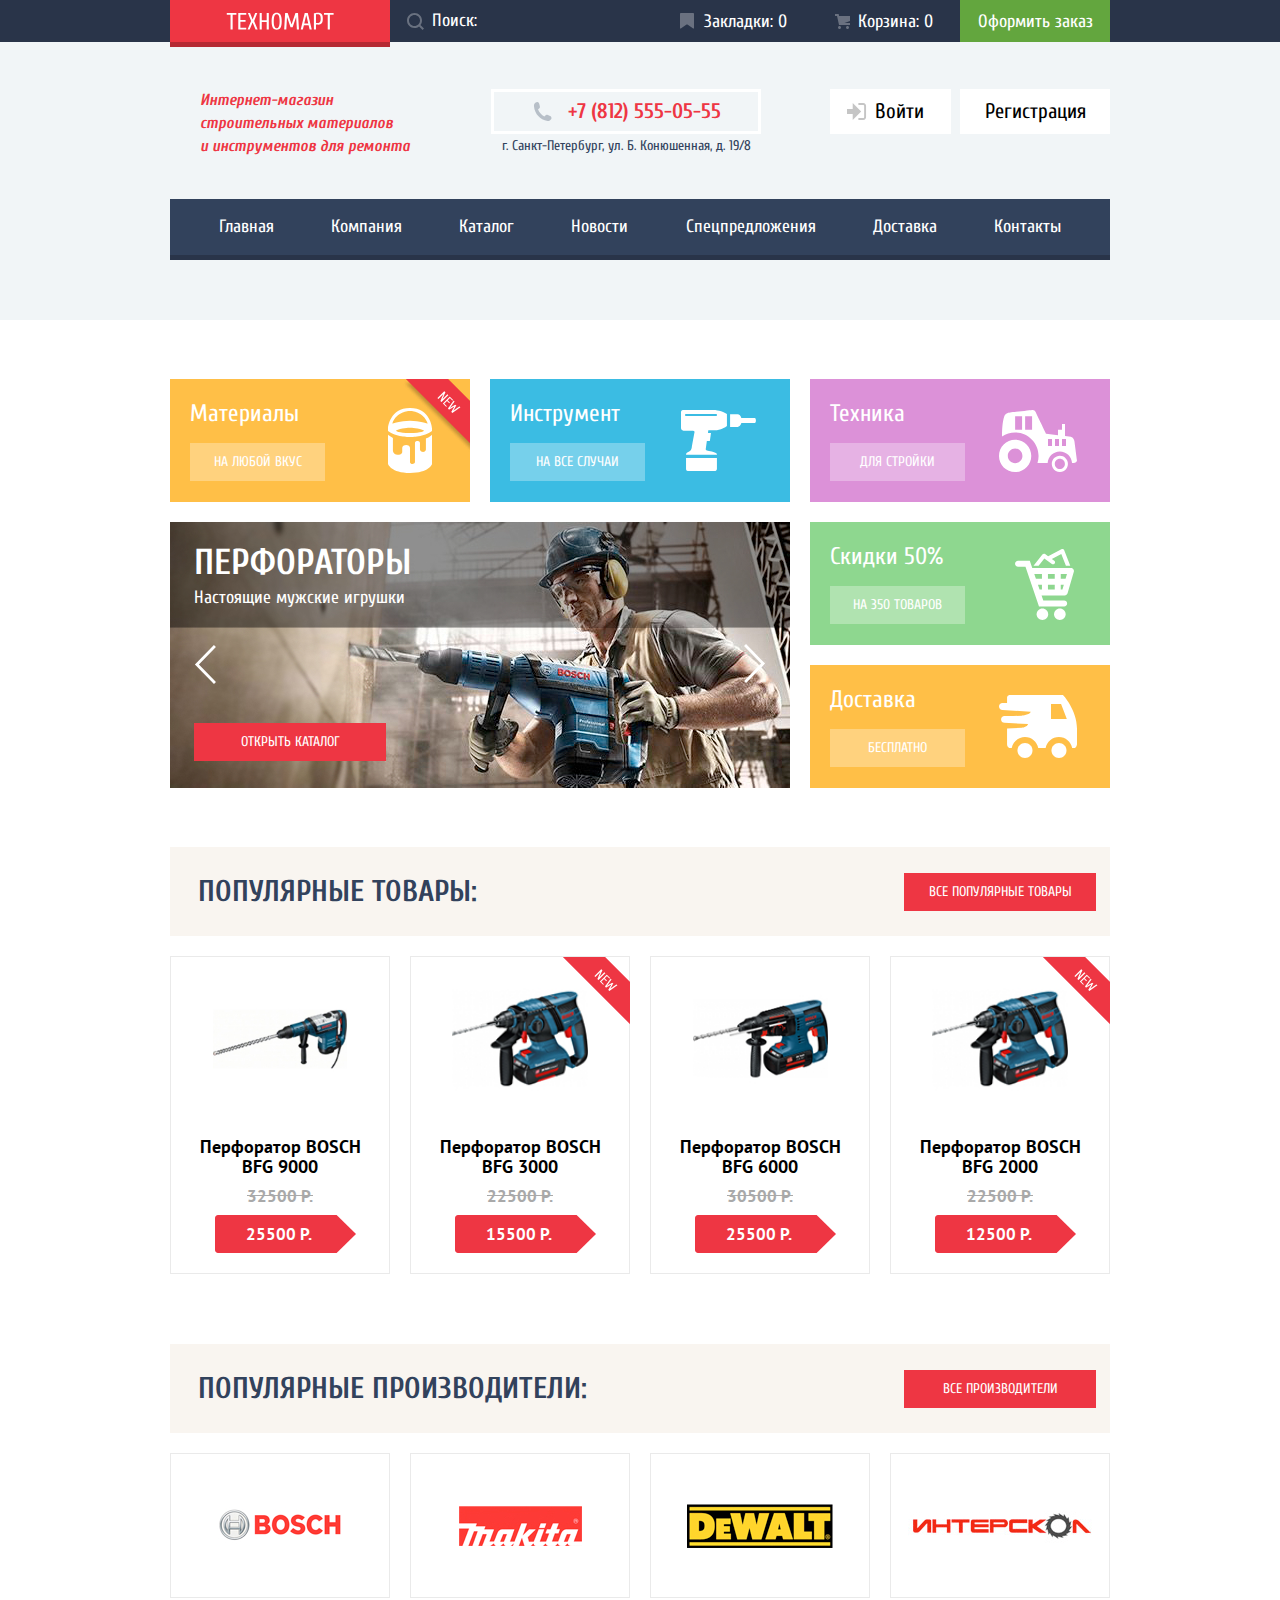
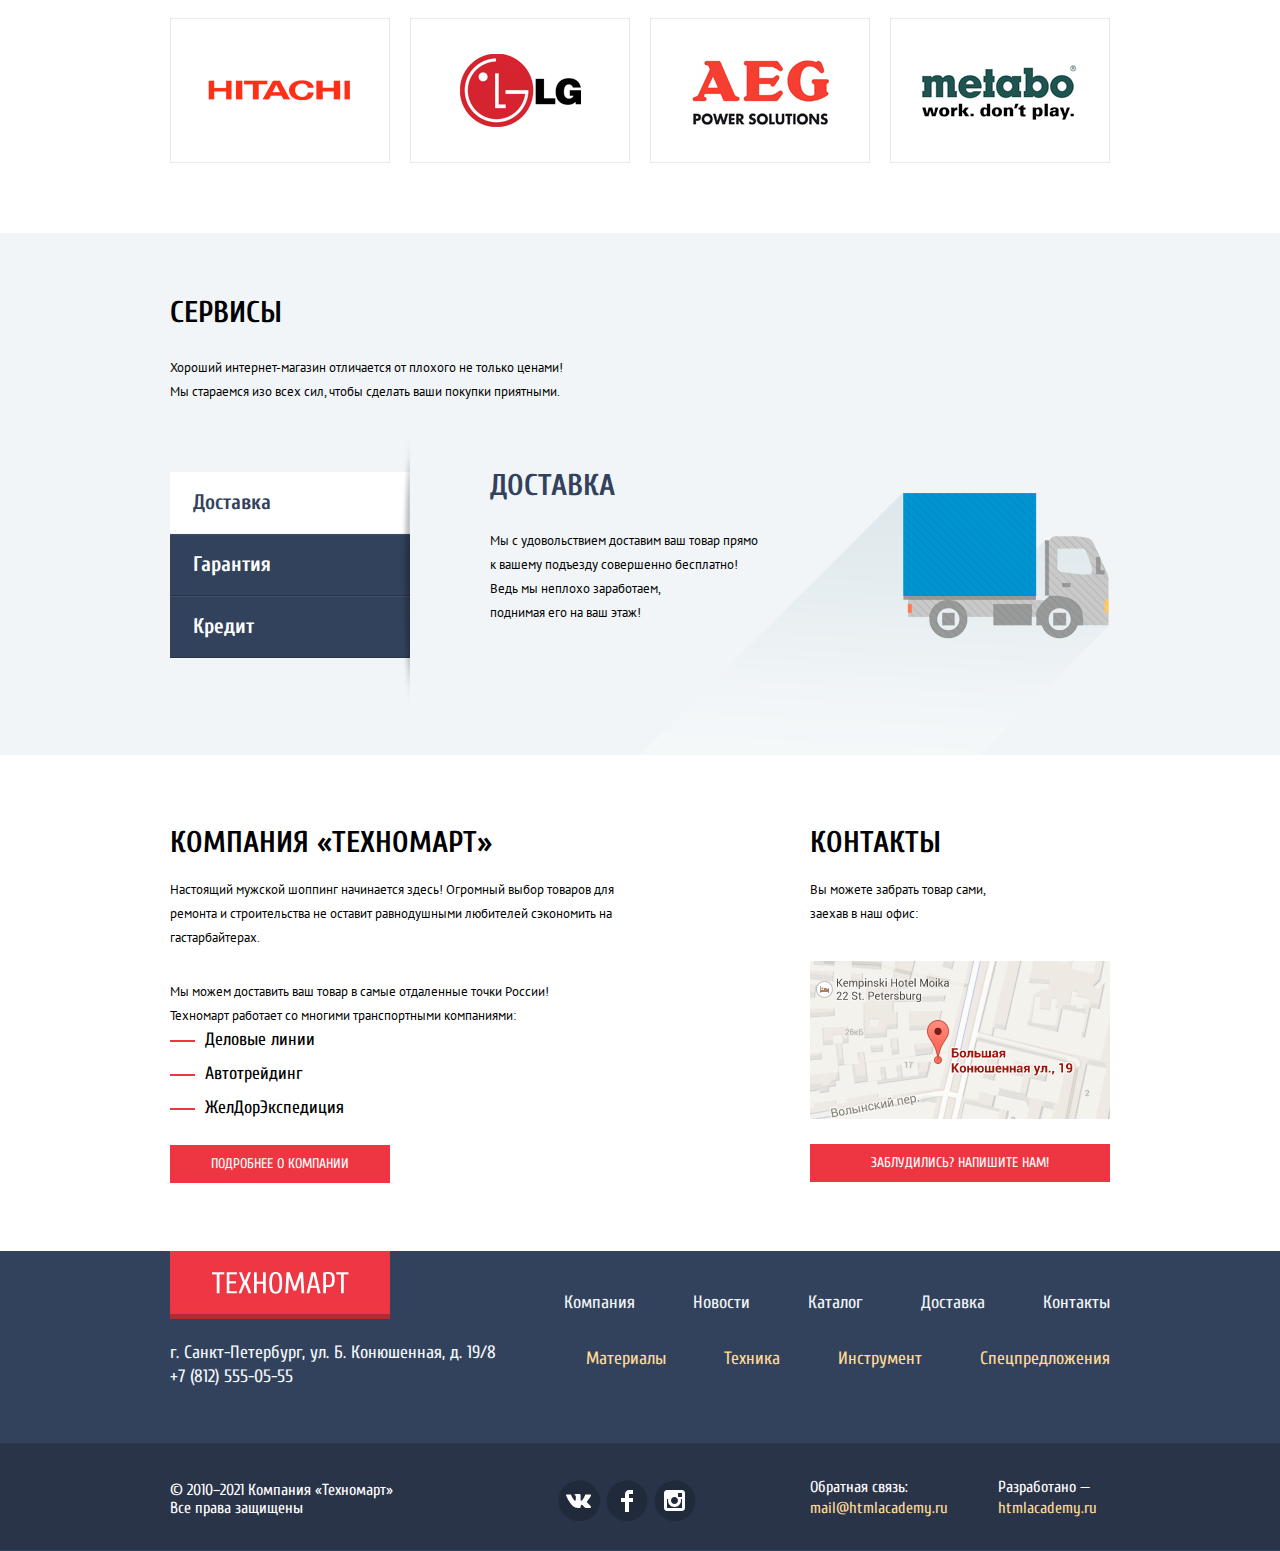
==== commit 617abd74: "Добавляет исправления" ====
--- a/index.html
+++ b/index.html
@@ -223,7 +223,7 @@
         <section class="company-section container">
           <div class="about-company">
             <h2 class="title-secondary">КОМПАНИЯ «Техномарт»</h2>
-            <p>Настоящий мужской шоппинг начинается здесь! Огромный выбор товаров для ремонта и строительства не оставит равнодушными любителей сэкономить на гастарбайтерах.</p>
+            <p class="about-company-p">Настоящий мужской шоппинг начинается здесь! Огромный выбор товаров для ремонта и строительства не оставит равнодушными любителей сэкономить на гастарбайтерах.</p>
             <p>Мы можем доставить ваш товар в самые отдаленные точки России!<br>
               Техномарт работает со многими транспортными компаниями:</p>
             <ul class="partners-list list-reset">
@@ -238,7 +238,7 @@
             <p>Вы можете забрать товар сами,<br>
               заехав в наш офис:</p>
             <a class="contacts-map" href=""><img src="img/map.png" width="300" height="158" alt="карта"></a>
-            <a class="button contacts-feedback" href="">Заблудились? Напишите нам!</a>
+            <a class="button contacts-feedback" href="contact.html">Заблудились? Напишите нам!</a>
           </div>
         </section>
     </main>
@@ -300,7 +300,7 @@
 
   <!-- Pop-up окно формы обратной связи -->
 
-    <section class="pop-up-form">
+    <section class="pop-up pop-up-form">
       <button class="close-button close-button-form"></button>
       <form class="contact-form" action="http://echo.htmlacademy.ru" method="post">
         <div class="contact-form-wrapper">
@@ -325,12 +325,30 @@
       </form>
     </section>
 
+    <!-- Pop-up окно оформить заказ -->
+
+    <section class="pop-up pop-up-cart-add">
+      <button class="close-button close-button-add"></button>
+      <form class="cart-add-form" action="https://echo.htmlacademy.ru" method="post">
+        <div class="cart-add-title">
+          <img src="img/icons/icon-mark.svg" alt="">
+          <p>Товар добавлен в корзину</p>
+        </div>
+        <div class="form-bottom">
+          <button class="button add-order-button" type="submit">Оформить заказ</button>
+          <button class="button resume-buy-button" type="submit">Продолжить покупки</button>
+        </div>
+      </form>
+    </section>
+
+
   <!-- Pop-up окно карты -->
 
-    <section class="pop-up-map">
+    <section class="pop-up pop-up-map">
       <button class="close-button close-button-map" title="Закрыть"></button>
       <iframe class="map-iframe" src="https://www.google.com/maps/embed?pb=!1m18!1m12!1m3!1d3997.249385992339!2d30.321431057535726!3d59.93836960626309!2m3!1f0!2f0!3f0!3m2!1i1024!2i768!4f13.1!3m3!1m2!1s0x4696310fca5ba729%3A0xea9c53d4493c879f!2z0JHQvtC70YzRiNCw0Y8g0JrQvtC90Y7RiNC10L3QvdCw0Y8g0YPQuy4sIDE5LCDQodCw0L3QutGCLdCf0LXRgtC10YDQsdGD0YDQsywgMTkxMTg2!5e0!3m2!1sru!2sru!4v1611605041432!5m2!1sru!2sru" width="943" height="449"></iframe>
     </section>
+
     <script src="js/script.js" type="text/javascript"></script>
   </body>
 </html>
--- a/css/style.css
+++ b/css/style.css
@@ -75,6 +75,7 @@
   text-transform: uppercase;
   border: none;
   background-color: #ee3643;
+  outline: none;
 }
 
 .button:hover {
@@ -115,6 +116,7 @@
 .top-header-wrapper {
   display: flex;
   align-items: center;
+  justify-content: space-between;
 }
 
 .top-header-logo {
@@ -129,7 +131,7 @@
 
 .top-header-search {
   display: flex;
-  width: 271px;
+  width: 280px;
   height: 42px;
   position: relative;
 }
@@ -176,6 +178,15 @@
   padding-top: 10px;
 }
 
+.top-header-bookmarks {
+  width: 145px;
+}
+
+.top-header-cart {
+  width: 145px;
+  padding-left: 5px;
+}
+
 .top-header-usershop a:active {
   color: rgba(255, 255, 255, 0.5);
 }
@@ -183,6 +194,7 @@
 .top-header-usershop li {
   position: relative;
 }
+
 
 .top-header-bookmarks a::before {
   background: url('../img/icons/icon-bookmark.svg') no-repeat center center;
@@ -218,7 +230,7 @@
   height: 15px;
   top: 0;
   bottom: 0;
-  left: 14px;
+  left: 20px;
   margin: auto 0;
 }
 
@@ -233,6 +245,8 @@
 
 .cart-full {
   background-color: #ee3643;
+  width: 137px;
+  margin-left: 10px;
 }
 
 .top-header-order {
@@ -266,8 +280,12 @@
   background: url('../img/icons/icon-phone.svg') no-repeat 39px 10px;
   font-size: 21px;
   font-weight: 700;
-  padding: 7px 45px 8px 74px;
+  width: 270px;
+  height: 45px;
+  padding-left: 74px;
+  padding-top: 7px;
   color: var(--title-red);
+  margin-right: 20px;
 }
 
 .middle-header {
@@ -284,10 +302,11 @@
   font-style: normal;
   color: var(--subtitle-darkblue);
   text-align: center;
+  margin-right: 20px;
 }
 
 .btn-enter {
-  background: url('../img/icons/icon-login.svg') no-repeat 10px 50%;
+  background: url('../img/icons/icon-login.svg') no-repeat 17px 50%;
 }
 
 
@@ -300,17 +319,19 @@
 .btn-user {
   display: inline-block;
   width: 150px;
-  padding: 14px 25px;
-  margin-left: 10px;
+  height: 45px;
+  padding-top: 12px;
   font-size: 21px;
   line-height: 21px;
   text-align: center;
   color: var(--basic-black);
   background-color: #ffffff;
+  margin-left: 5px;
 }
 
 .btn-user.btn-enter {
   width: 121px;
+  padding-left: 18px;
 }
 
 .btn-exit {
@@ -351,6 +372,7 @@
 
 .user-panel {
   padding: 0;
+  margin: 0;
 }
 
 .user-panel a {
@@ -384,7 +406,7 @@
 }
 
 .main-navigation {
-  min-height: 60px;
+  min-height: 55px;
   display: flex;
   flex-wrap: wrap;
   justify-content: space-around;
@@ -399,7 +421,7 @@
   display: block;
   font-size: var(--font-size-18);
   line-height: var(--line-height-24);
-  padding: 18px 24px;
+  padding: 16px 24px;
   color: inherit;
 }
 
@@ -419,7 +441,7 @@
 
 .main {
   padding-top: 59px;
-  padding-bottom: 100px;
+  padding-bottom: 68px;
 }
 
 .main-catalog {
@@ -457,7 +479,11 @@
 
 .title-background {
   background-color: var(--basic-background);
-  padding: 29px 739px 30px 29px;
+  min-height: 89px;
+  padding-top: 29px;
+  padding-left: 29px;
+  margin-top: 20px;
+  margin-bottom: 20px;
 }
 
   /* section filter-section */
@@ -496,7 +522,11 @@
 
 
 .filter-cost {
-  margin-bottom: 16px;
+  margin-bottom: 32px;
+}
+
+.filter-cost h3 {
+  margin-top: 12px;
 }
 
 
@@ -575,6 +605,8 @@
 
       /* checkbox, radio оформление начало */
 
+
+
 .filter-products-brands label,
 .filter-power label {
   cursor: pointer;
@@ -585,7 +617,7 @@
 .filter-products-brands li,
 .filter-power li {
   position: relative;
-  margin-bottom: 20px;
+  margin-bottom: 22px;
 }
 
 .filter-input-checkbox[type="checkbox"],
@@ -609,6 +641,11 @@
   cursor: pointer;
 }
 
+.filter-input:disabled+label {
+  color: #000000;
+  opacity: 0.3;
+}
+
 
       /* checkbox */
 
@@ -680,6 +717,7 @@
   background-color: white;
   border: 1px solid #E5E5E5;
   padding: 10px 79px;
+  margin-top: 12px;
 }
 
 
@@ -837,8 +875,7 @@
   border: none;
   outline: none;
   position: absolute;
-  top: 0;
-  top: 50%;
+  top: 122px;
   margin-left: 24px;
 }
 
@@ -870,13 +907,26 @@
 
 .catalog-sorting {
   display: flex;
-  justify-content: space-between;
-  margin-bottom: 20px;
+  justify-content: flex-end;
+  margin-bottom: 28px;
 }
 
 .catalog-sorting li:first-child {
-  margin-right: 90px;
-}
+  margin-right: 140px;
+}
+
+.catalog-sorting li:nth-child(2) {
+  margin-right: 70px;
+}
+
+.catalog-sorting li:nth-child(3) {
+  margin-right: 65px;
+}
+
+.catalog-sorting li:nth-child(4) {
+  margin-right: 35px;
+}
+
 
 .catalog-sorting a:not(.sorting-button) {
   color: rgba(0, 0, 0, 0.3);
@@ -898,6 +948,8 @@
   background: url('../img/icons/icon-sorting-button.svg') no-repeat 50% 50%;
   width: 11px;
   height: 11px;
+  margin-right: -13px;
+
  }
 
 .sorting-button:hover {
@@ -910,11 +962,13 @@
 
  .sorting-button-down {
   transform: rotate(180deg);
+  margin-left: 3px;
  }
 
  .pagination  {
    display: flex;
-   margin: 58px 0;
+   margin-top: 54px;
+   margin-bottom: 70px;
  }
 
  .pagination-link {
@@ -1028,7 +1082,7 @@
 }
 
 .products-shop img {
-  height: 112px;
+  height: 120px;
   width: auto;
   margin-bottom: auto;
   margin-top: 22px;
@@ -1061,8 +1115,8 @@
   color: var(--cost-after);
   background: url('../img/red-button.svg') no-repeat 50% 50%;
   background-size: auto;
-  padding: 20px 40px;
-  margin: 0;
+  padding: 10px 44px 10px 32px;
+  margin-left: 10px;
 }
 
 .product-new::before {
@@ -1135,6 +1189,7 @@
 .brands-section {
   display: flex;
   flex-direction: column;
+  margin-bottom: 50px;
 }
 
 .popular-brands {
@@ -1176,7 +1231,7 @@
 
 .services-section {
   background-color: var(--basic-background);
-  min-height: 574px;
+  min-height: 522px;
 }
 
 .services-section-display {
@@ -1185,7 +1240,7 @@
 }
 
 .services-text {
-  padding-top: 118px;
+  padding-top: 40px;
   padding-bottom: 0px;
 }
 
@@ -1194,6 +1249,7 @@
   font-style: normal;
   font-size: 13px;
   line-height: var(--line-height-24);
+  padding-top: 3px;
 }
 
 .box-services-list {
@@ -1220,9 +1276,8 @@
   line-height: 30px;
   color: var(--navigation-white);
   background-color: var(--nav-background);
-  padding-left: 22px;
-  padding-top: 14px;
-  padding-bottom: 17px;
+  text-align: left;
+  padding-left: 23px;
   width: 240px;
   min-height: 61px;
   box-shadow: 0px 1px 0px #293449, inset 0px 1px 0px #405069;
@@ -1250,7 +1305,6 @@
   display: none;
   min-height: 283px;
   width: 619px;
-  margin-bottom: -50px;
   animation: fadeEffect 1s;
 }
 
@@ -1300,6 +1354,12 @@
   font-family: var(--font-pt-sans);
   font-size: 13px;
   line-height: var(--line-height-24);
+  padding: 0;
+  margin: 0;
+}
+
+.company-section .about-company-p {
+  margin-bottom: 30px;
 }
 
 .about-company {
@@ -1309,22 +1369,23 @@
 }
 
 .company-section h2 {
-  margin-top: 0;
+  margin: 0;
+  margin-bottom: 20px;
 }
 
 .about-company .button {
   width: 220px;
-  margin-top: 2px;
 }
 
 
 .partners-list {
-  margin-bottom: 20px;
+  margin-bottom: 15px;
 }
 
 .partners-list li {
   font-size: var(--font-size-18);
   line-height: var(--line-height-24);
+  margin-bottom: 10px;
 }
 
 
@@ -1345,9 +1406,13 @@
   width: 300px;
 }
 
+.contacts-map {
+  margin-top: 35px;
+}
+
 .contacts-company .button {
   width: 300px;
-  margin-top: 25px;
+  margin-top: 18px;
 }
 
 
@@ -1438,7 +1503,7 @@
 
 .menu-footer-top {
   display: flex;
-  padding-top: 40px;
+  padding-top: 28px;
 }
 
 
@@ -1450,7 +1515,6 @@
 }
 
 .footer-bottom {
-  min-height: 107px;
   margin-top: 54px;
   display: flex;
   align-items: center;
@@ -1461,6 +1525,8 @@
   display: flex;
   align-items: center;
   justify-content: space-between;
+  min-height: 107px;
+  padding-top: 5px;
 }
 
 
@@ -1472,6 +1538,7 @@
 
 .social {
   margin-left: 50px;
+  padding-top: 10px;
 }
 
 .social li {
@@ -1485,27 +1552,27 @@
 }
 
 .social-vk {
-  background: url('/img/icons/icon-vk.svg') no-repeat center;
+  background: url('../img/icons/icon-vk.svg') no-repeat center;
 }
 
 .social-vk:hover {
-  background: url('/img/icons/icon-vk-active.svg') no-repeat center;
+  background: url('../img/icons/icon-vk-active.svg') no-repeat center;
 }
 
 .social-fb {
-  background: url('/img/icons/icon-fb.svg') no-repeat center;
+  background: url('../img/icons/icon-fb.svg') no-repeat center;
 }
 
 .social-fb:hover {
-  background: url('/img/icons/icon-fb-active.svg') no-repeat center;
+  background: url('../img/icons/icon-fb-active.svg') no-repeat center;
 }
 
 .social-insta {
-  background: url('/img/icons/icon-insta.svg') no-repeat center;
+  background: url('../img/icons/icon-insta.svg') no-repeat center;
 }
 
 .social-insta:hover {
-  background: url('/img/icons/icon-insta-active.svg') no-repeat center;
+  background: url('../img/icons/icon-insta-active.svg') no-repeat center;
 }
 
 .feedback {
@@ -1538,10 +1605,11 @@
 }
 
 
-/* Pop-up form */
-
-.pop-up-form {
-  display: none;
+
+/* Pop-up  начало */
+
+.pop-up {
+  display: flex;
   flex-direction: column;
   justify-content: flex-end;
   width: 620px;
@@ -1555,16 +1623,6 @@
   left: 0;
   right: 0;
   margin: auto;
-
-}
-
-.form-bottom {
-  width: auto;
-  height: 112px;
-  background-color: #F4F4F4;
-  align-self: stretch;
-  text-align: center;
-  margin-top: 37px;
 }
 
 .close-button {
@@ -1580,7 +1638,25 @@
   top: 10px;
   outline: none;
   background-size: contain
-
+}
+
+
+
+    /* Pop-up form */
+
+.pop-up-form {
+  display: none;
+}
+
+.form-bottom {
+  width: auto;
+  height: 112px;
+  background-color: #F4F4F4;
+  align-self: stretch;
+  margin-top: 37px;
+  display: flex;
+  justify-content: center;
+  align-items: center;
 }
 
 .pop-up-form label {
@@ -1630,29 +1706,65 @@
 
 .contact-submit-button {
   width: 460px;
-  margin-top: 37px;
   cursor: pointer;
 }
 
 
-/* Pop-up map */
+    /* pop-up-cart-add */
+
+.pop-up-cart-add {
+  display: none;
+  height: 282px;
+}
+
+.cart-add-title {
+  display: flex;
+  font-weight: 700;
+  font-size: 24px;
+  line-height: 30px;
+  align-items: center;
+  justify-content: center;
+  margin-right: 100px;
+}
+
+.cart-add-title img {
+  margin-right: 28px;
+}
+
+.add-order-button,
+.resume-buy-button {
+  width: 192px;
+}
+
+.add-order-button {
+  margin-right: 10px;
+}
+
+.resume-buy-button,
+.resume-buy-button:hover,
+.resume-buy-button:active {
+  background-color: white;
+  color: var(--basic-black);
+}
+
+.resume-buy-button:hover {
+  opacity: 0.8;
+}
+
+    /* Pop-up map */
 
 .pop-up-map {
   display: none;
-  flex-direction: column;
-  border-top: 7px solid var(--title-red);
   width: 943px;
   height: 449px;
-  box-shadow: 0px 4px 20px rgba(0, 0, 0, 0.15);
-  position: fixed;
-  top: 0;
-  bottom: 0;
-  left: 0;
-  right: 0;
-  margin: auto;
+  background: url("../img/big-map.jpg") no-repeat #e5e5e5;
+
 }
 
 .modal-show {
   display: flex;
   animation: fadeEffect 0.3s;
 }
+
+
+/* Pop-up  конец */
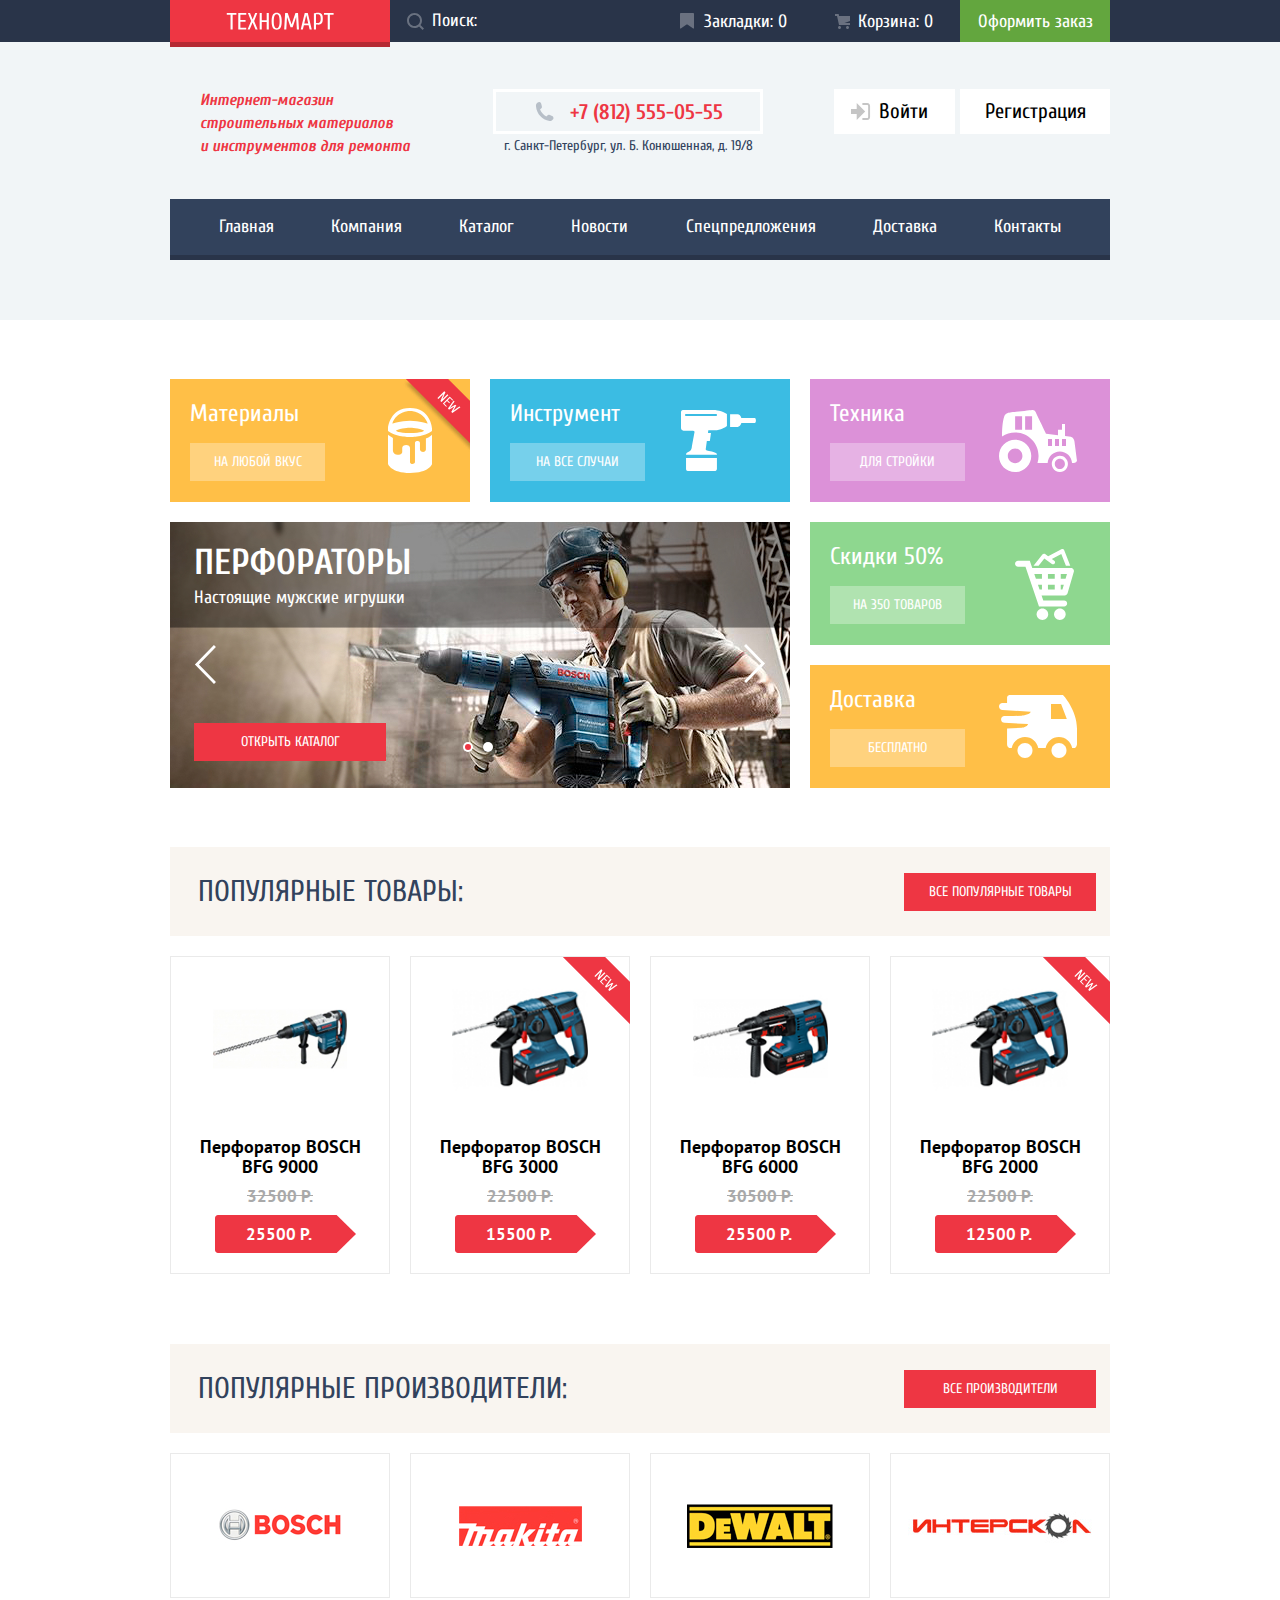
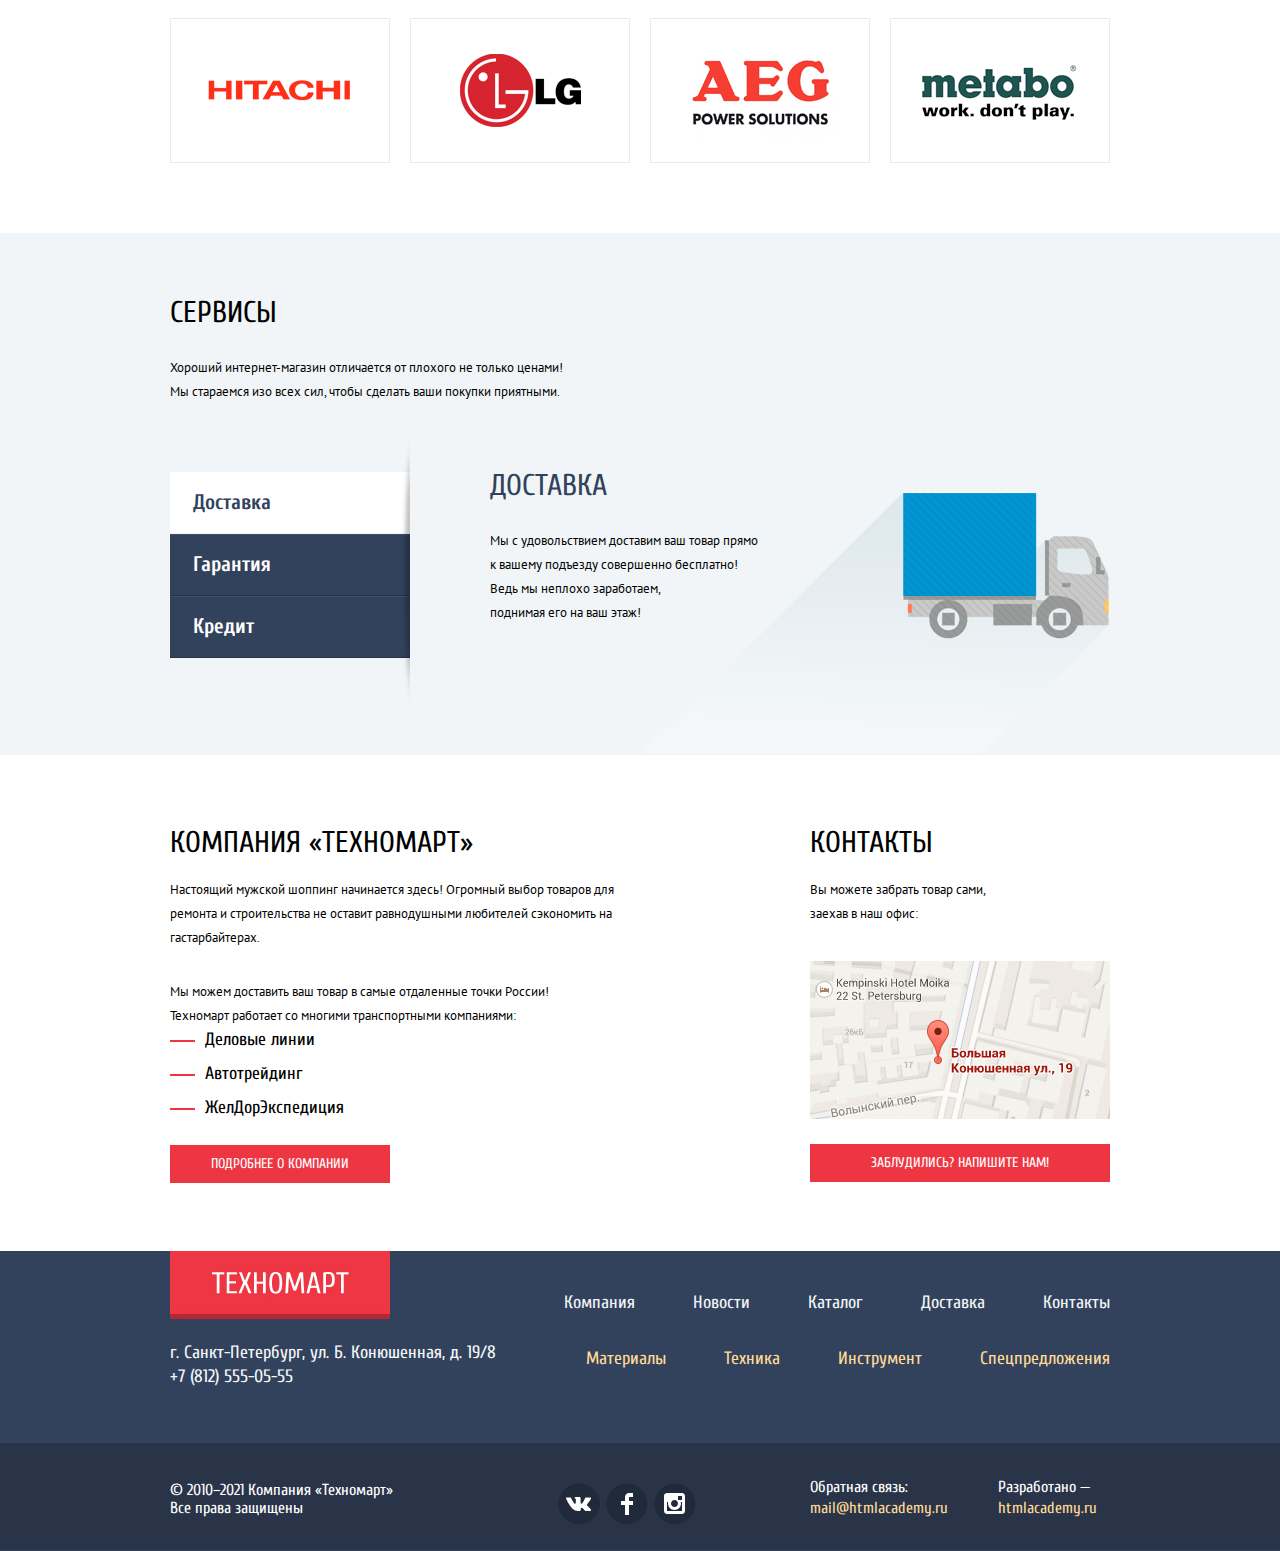
==== commit f68fcfc6: "Добавляет исправления к защите." ====
--- a/index.html
+++ b/index.html
@@ -8,7 +8,7 @@
     <link rel="apple-touch-icon" href="img/icons/180.png">
     <link href="https://fonts.googleapis.com/css2?family=Cuprum:ital,wght@0,400;0,700;1,400;1,700&family=PT+Sans:ital,wght@0,400;0,700;1,400;1,700&display=swap" rel="stylesheet">
     <link rel="stylesheet" href="css/normalize.css">
-    <link rel="stylesheet" href="css/style.css">
+    <link rel="stylesheet" href="css/style.min.css">
   </head>
   <body>
     <header class="main-header">
@@ -34,7 +34,7 @@
             </svg>
           </a>
           <form class="top-header-search" action="http://echo.htmlacademy.ru" method="GET">
-            <input type="search" placeholder="Поиск:">
+            <label for="header-input-search"><input type="search" id="header-input-search" placeholder="Поиск:" aria-label="Поиск - введите запрос"></label>
           </form>
           <ul class="top-header-usershop list-reset">
             <li class="top-header-bookmarks"><a href="#">Закладки: 0</a></li>
@@ -49,7 +49,7 @@
           <a class="phone" href="tel:+78125550555">+7 (812) 555-05-55</a>
           <address>г. Санкт-Петербург, ул. Б. Конюшенная, д. 19/8</address>
         </div>
-        <div>
+        <div class="buttons-user">
           <a href="#" class="btn-user btn-enter">Войти</a>
           <a href="#" class="btn-user">Регистрация</a>
         </div>
@@ -106,8 +106,12 @@
                   <a class="button slider-button" href="catalog.html">Открыть каталог</a>
                 </li>
               </ul>
-              <button class="offer-slider-button offer-slider-left" onclick="minusSlide()"></button>
-              <button class="offer-slider-button offer-slider-right" onclick="plusSlide()"></button>
+              <button class="offer-slider-button offer-slider-left" aria-label="Предыдущий слайд" title="Предыдущий слайд" onclick="minusSlide()"></button>
+              <button class="offer-slider-button offer-slider-right" aria-label="Следующий слайд" title="Следующий слайд" onclick="plusSlide()"></button>
+              <div class="slider-dots">
+                  <span class="slider-dots-item" title="Выбрать слад" onclick="currentSlide(1)"></span>
+                  <span class="slider-dots-item slider-dots-active" title="Выбрать слад" onclick="currentSlide(2)"></span>
+              </div>
             </li>
           </ul>
         </section>
@@ -245,7 +249,7 @@
     <footer class="footer">
       <section class="footer-top container">
         <a class="footer-logo">
-          <img src="img/logo_220x68.jpg" alt="логотип Техномарт">
+          <img src="img/logo_220x68.jpg" width="220" height="68" alt="логотип Техномарт">
         </a>
         <div>
           <ul class="nav-footer-top list-reset">
@@ -277,9 +281,9 @@
           </div>
           <div>
             <ul class="social list-reset">
-              <li><a class="social-vk" href="#"></a></li>
-              <li><a class="social-fb" href="#"></a></li>
-              <li><a class="social-insta" href="#"></a></li>
+              <li><a class="social-vk" href="#"><span class="visually-hidden">Вконтакте</span></a></li>
+              <li><a class="social-fb" href="#"><span class="visually-hidden">Фейсбук</span></a></li>
+              <li><a class="social-insta" href="#"><span class="visually-hidden">Инстаграм</span></a></li>
             </ul>
           </div>
           <div>
@@ -301,7 +305,7 @@
   <!-- Pop-up окно формы обратной связи -->
 
     <section class="pop-up pop-up-form">
-      <button class="close-button close-button-form"></button>
+      <button class="close-button close-button-form" title="Закрыть"><span class="visually-hidden">Закрыть</span></button>
       <form class="contact-form" action="http://echo.htmlacademy.ru" method="post">
         <div class="contact-form-wrapper">
           <div class="contact-form-block">
@@ -328,10 +332,10 @@
     <!-- Pop-up окно оформить заказ -->
 
     <section class="pop-up pop-up-cart-add">
-      <button class="close-button close-button-add"></button>
+      <button class="close-button close-button-add" title="Закрыть"><span class="visually-hidden">Закрыть</span></button>
       <form class="cart-add-form" action="https://echo.htmlacademy.ru" method="post">
         <div class="cart-add-title">
-          <img src="img/icons/icon-mark.svg" alt="">
+          <img src="img/icons/icon-mark.svg" width="66" height="66" alt="Выполнено">
           <p>Товар добавлен в корзину</p>
         </div>
         <div class="form-bottom">
@@ -345,10 +349,10 @@
   <!-- Pop-up окно карты -->
 
     <section class="pop-up pop-up-map">
-      <button class="close-button close-button-map" title="Закрыть"></button>
+      <button class="close-button close-button-map" title="Закрыть"><span class="visually-hidden">Закрыть</span></button>
       <iframe class="map-iframe" src="https://www.google.com/maps/embed?pb=!1m18!1m12!1m3!1d3997.249385992339!2d30.321431057535726!3d59.93836960626309!2m3!1f0!2f0!3f0!3m2!1i1024!2i768!4f13.1!3m3!1m2!1s0x4696310fca5ba729%3A0xea9c53d4493c879f!2z0JHQvtC70YzRiNCw0Y8g0JrQvtC90Y7RiNC10L3QvdCw0Y8g0YPQuy4sIDE5LCDQodCw0L3QutGCLdCf0LXRgtC10YDQsdGD0YDQsywgMTkxMTg2!5e0!3m2!1sru!2sru!4v1611605041432!5m2!1sru!2sru" width="943" height="449"></iframe>
     </section>
 
-    <script src="js/script.js" type="text/javascript"></script>
+    <script src="js/script.min.js" type="text/javascript"></script>
   </body>
 </html>
--- a/css/style.min.css
+++ b/css/style.min.css
@@ -0,0 +1 @@
+/* general */html{box-sizing: border-box; height: 100%;}*, *:before, *:after{box-sizing: inherit;}:root{/* fonts */ --font-pt-sans: "PT Sans", "Arial", sans-serif; --font-size-18: 18px; --line-height-24: 24px; /* text-color */ --basic-black: #000000; --navigation-white: #ffffff; --navigation-gray: #f1f5f7; --footer-yellow: #ffda96; --footer-address-gray: #f3f7f9; --title-red: #ee3643; --subtitle-darkblue: #32425c; --cost-before: #a9a9a9; --cost-after: #ffffff; --basic-greylight: #c5c5c5; --header-active-white: rgba(255, 255, 255, 0.5); --catalog-sorting-black: rgba(0, 0, 0, 0.3); --catalog-sorting-hover: rgba(0, 0, 0, 1); /* background-color */ --basic-background: #f1f5f7; --nav-background: #32425c; --nav-background-dark: #293449; --order-background: #63a63e; --picture-background: #474747; --products-background: #f9f5f0; --filter-background: #f7f3ec; --slider-background-black: rgba(0, 0, 0, 0.25); --slider-item-background: rgba(0, 0, 0, 0.5); --card-active-background: rgba(169, 169, 169, 0.3); --card-hover-background: rgba(197, 197, 197, 0.3); --card-background: rgba(255, 255, 255, 0.3); --logo-shadow-red: #b52933; --logo-active: #ba2732; --bookmarks-active: #161d29; --buy-button-hover: #5fbb2d; --button-background-white: #ffffff; --navigation-active: #1D2739; --price-scale-background: #d7dcde; --price-bar-background: #00ca74; --offer-materials-yellow: #FFBF47; --offer-materials-blue: #3BBCE3; --offer-materials-purple: #DC91D8; --offer-materials-green: #8ED78F; --buy-button-shadow: #367315; --buy-button-hover: #5fbb2d; --buy-button-active: #518534; --bookmark-button-border: #32425C; --tab-btn-shadow: #293449; --tab-btn-shadow-inset: #405069; --credit-button-background: #ea4c50; --form-bottom-background: #F4F4F4; /* border-color */ --basic-border-shop: #eaeaea; --box-shadow-black: rgba(0, 0, 0, 0.15); --border-greylight: #E5E5E5; /* buttons-color */ --button-red: #ee3643; --button-red-hover: #ca2c37; --button-red-active: #ba2732;}body{min-width: 960px; height: 100%; margin: 0; padding: 0; font-family: "Cuprum", "Arial", sans-serif; font-weight: 400; line-height: var(--line-height-24); font-style: normal; color: var(--basic-black); display: grid; grid-template-rows: auto 1fr auto;}a{text-decoration: none;}img{max-width: 100%; height: auto;}.button{width: 192px; padding: 10px 0; text-align: center; color: var(--navigation-white); font-size: 14px; line-height: 18px; text-transform: uppercase; border: none; background-color: var(--button-red); outline: none;}.button:hover{background-color: var(--button-red-hover);}.button:active{background-color: var(--button-red-active);}.container{margin: 0 auto; width: 960px; padding: 0 10px;}.list-reset{list-style: none; margin: 0; padding: 0;}.visually-hidden:not(:focus):not(:active),input[type=checkbox].visually-hidden,input[type=radio].visually-hidden{position: absolute; width: 1px; height: 1px; margin: -1px; border: 0; padding: 0; white-space: nowrap; clip-path: inset(100%); clip: rect(0 0 0 0); overflow: hidden;}/* header */.main-header{background-color: var(--basic-background); min-height: 320px;}.top-header{background-color: var(--nav-background-dark); min-height: 42px;}.top-header-wrapper{display: flex; align-items: center; justify-content: space-between;}.top-header-logo{width: 220px; height: 42px; box-shadow: 0 5px 0px 0px var(--logo-shadow-red);}.icon-logo-header:active rect{fill: var(--logo-active);}.top-header-search label{display: flex; width: 280px; height: 42px; position: relative;}.top-header-search input{background: url('../img/icons/icon-search-limpid.svg') no-repeat 17px center; padding-left: 42px; width: 100%; font-size: var(--font-size-18); line-height: var(--line-height-24); border: none;}.top-header-search input:hover{background: url('../img/icons/icon-search.svg') no-repeat 17px center;}.top-header-search input::placeholder{color: var(--navigation-white);}.top-header-search input:focus{background: url('../img/icons/icon-search-active.svg') no-repeat 17px center; background-color: var(--button-background-white); outline: none;}.top-header-usershop{display: flex; justify-content: flex-end; align-items: center; margin: 0;}.top-header-usershop a{display: block; font-size: var(--font-size-18); line-height: var(--line-height-24); color: var(--navigation-white); width: 150px; min-height: 42px; text-align: center; padding-top: 10px;}.top-header-bookmarks{width: 145px;}.top-header-cart{width: 145px; padding-left: 5px;}.top-header-usershop a:active{color: var(--header-active-white);}.top-header-usershop li{position: relative;}.top-header-bookmarks a::before{background: url('../img/icons/icon-bookmark.svg') no-repeat center center; opacity: 0.3; position: absolute; content: ""; width: 14px; height: 16px; top: 0; bottom: 0; left: 10px; margin: auto 0;}.top-header-bookmarks a:hover::before{opacity: 1;}.top-header-bookmarks a:active::before{opacity: 0.3;}.top-header-bookmarks:active{background-color: var(--bookmarks-active);}.top-header-cart a::before{background: url('../img/icons/icon-cart.svg') no-repeat center center; opacity: 0.3; position: absolute; content: ""; width: 15px; height: 15px; top: 0; bottom: 0; left: 20px; margin: auto 0;}.top-header-cart a:hover::before{opacity: 1;}.top-header-cart a:active::before{opacity: 0.3;}.cart-full{background-color: var(--button-red); width: 137px; margin-left: 10px;}.top-header-order{background-color: var(--order-background);}.top-header-order:hover{background-color: var(--buy-button-hover);}.top-header-order a:active{background-color: var(--order-background);}.main-title{font-style: italic; width: 210px; font-size: 16px; line-height: 23px; margin: 0; margin-right: 37px; margin-left: 30px; padding: 0; color: var(--title-red); justify-items: flex-start;}.phone{display: flex; border: 3px solid var(--button-background-white); background: url('../img/icons/icon-phone.svg') no-repeat 39px 10px; font-size: 21px; font-weight: 700; width: 270px; height: 45px; padding-left: 74px; align-items: center; color: var(--title-red); margin-right: 20px;}.middle-header{display: flex; justify-content: space-between; align-items: start; height: 110px; margin-top: 47px;}.middle-header address{font-size: 14px; line-height: var(--line-height-24); font-style: normal; color: var(--subtitle-darkblue); text-align: center; margin-right: 20px;}.btn-enter{background: url('../img/icons/icon-login.svg') no-repeat 17px 50%;}.btn-exit{background: url('../img/icons/icon-logout.svg') no-repeat 262px 50%, url('../img/icons/icon-avatar.svg') no-repeat 15px 50%;}.buttons-user{display: flex;}.btn-user{display: flex; justify-content: center; align-items: center; width: 150px; height: 45px; font-size: 21px; line-height: 21px; color: var(--basic-black); background-color: var(--button-background-white); margin-left: 5px;}.btn-user.btn-enter{width: 121px; padding-left: 18px;}.btn-exit{width: 299px;}.btn-enter:hover{background: var(--button-background-white) url('../img/icons/icon-login-active.svg') no-repeat 10px 50%;}.btn-enter:active{background: var(--button-background-white) url('../img/icons/icon-login.svg') no-repeat 10px 50%;}.btn-user:hover{color: var(--button-red);}.btn-exit:hover{background: url('../img/icons/icon-logout-active.svg') no-repeat 262px 50%, var(--button-background-white) url('../img/icons/icon-avatar-active.svg') no-repeat 15px 50%; color: var(--basic-black);}.btn-exit:active{background: url('../img/icons/icon-logout.svg') no-repeat 262px 50%, var(--button-background-white) url('../img/icons/icon-avatar.svg') no-repeat 15px 50%;}.btn-user:active{color: var(--basic-greylight);}.top-header-user{text-align: center;}.user-panel{padding: 0; margin: 0;}.user-panel a{font-size: 16px; line-height: 18px; font-style: normal; color: var(--subtitle-darkblue);}.user-panel li{display: inline-block; vertical-align: middle;}.user-panel li:not(:last-child){margin-right: 8px;}.user-panel li:nth-child(2){background-color: var(--subtitle-darkblue); padding: 2px; border-radius: 50%;}.user-panel a:hover{color: var(--title-red);}.user-panel a:active{color: var(--basic-greylight);}.main-navigation{min-height: 55px; display: flex; flex-wrap: wrap; justify-content: space-around; align-items: center; padding: 0 20px; background-color: var(--nav-background); box-shadow: 0 5px 0 0 var(--nav-background-dark); color: var(--navigation-white);}.main-navigation a{display: block; font-size: var(--font-size-18); line-height: var(--line-height-24); padding: 16px 24px; color: inherit;}.main-navigation a:hover{background-color: var(--nav-background-dark);}.main-navigation a:active{background-color: var(--navigation-active); color: var(--header-active-white);}/* main */.main{padding-top: 59px; padding-bottom: 68px;}.main-catalog{padding-top: 21px;}.main-catalog-table{display: grid; grid-template-columns: 220px auto; gap: 20px;}.button-catalog{font-size: 13px; line-height: 18px; font-family: var(--font-pt-sans); text-transform: uppercase; color: var(--basic-black); cursor: pointer;}.breadcrumbs{display: flex;}.breadcrumbs li:not(:first-child){background: url('../img/icons/icon-right-small.svg') no-repeat 0 50%; padding-left: 20px;}.breadcrumbs a{color: inherit; padding-right: 20px;}.title-background{background-color: var(--basic-background); min-height: 89px; padding-top: 29px; padding-left: 29px; margin-top: 20px; margin-bottom: 20px;}/* section filter-section */.form{width: 220px;}.filter-background{background-color: var(--filter-background); padding: 10px 18px; border: none; border-radius: 3px; height: 38px;}.filter{font-family: var(--font-pt-sans); text-transform: uppercase; width: 220px;}.filter h3{font-weight: 700; font-size: 17px; line-height: 30px; margin: 10px 0;}.filter ul{font-size: 15px; line-height: 19px; list-style: none; padding: 8px 0;}.filter-cost{margin-bottom: 32px;}.filter-cost h3{margin-top: 12px;}.filter-products{border-top: 1px solid var(--border-greylight); border-bottom: 1px solid var(--border-greylight);}/* filter-range оформление начало */.range-price-controls{position: relative; height: 80px; background-color: var(--filter-background);}.range-price-scale{position: absolute; top: 0; bottom: 0; margin: auto; left: 20px; width: 180px; height: 2px; background-color: var(--price-scale-background);}.range-price-bar{position: absolute; top: 0; left: 0; width: 140px; height: 2px; background-color: var(--price-bar-background);}.range-scale-btn{background: url("../img/icons/filter-button.svg") no-repeat center center; position: absolute; top: 0; bottom: 0; margin: auto; width: 20px; height: 23px; border: none; outline: none; cursor: pointer;}.range-min-btn{left: 18px;}.range-max-btn{right: 40px;}.filter-cost-row{display: flex; justify-content: space-between; align-items: center; width: 220px; margin-top: 9px;}.filter-cost-row input{width: 95px; text-align: center;}/* filter-range оформление конец */ /* checkbox, radio оформление начало */.filter-products-brands label,.filter-power label{cursor: pointer; margin-left: 33px;}.filter-products-brands li,.filter-power li{position: relative; margin-bottom: 22px;}.filter-input-checkbox[type="checkbox"],.filter-input-radio[type="radio"]{display: none;}.filter-input-checkbox+label::before,.filter-input-checkbox+label::after,.filter-input-radio+label::before,.filter-input-radio+label::after{position: absolute; top: 0; bottom: 0; left: 0; margin: auto; display: block; content: ""; width: 24px; height: 23px; cursor: pointer;}.filter-input:disabled+label{color: var(--basic-black); opacity: 0.3;}/* checkbox */.filter-input-checkbox+label::before{background: url("../img/icons/checkbox-off.svg") no-repeat center center;}.filter-input-checkbox:hover+label::before{background: url("../img/icons/checkbox-off-hover.svg") no-repeat center center;}.filter-input-checkbox:checked+label::before{display: none;}.filter-input-checkbox+label::after{background: url("../img/icons/checkbox-on.svg") no-repeat center center; width: 28px; display: none;}.filter-input-checkbox:hover+label::after{background: url("../img/icons/checkbox-on-hover.svg") no-repeat center center;}.filter-input-checkbox:checked+label::after{display: block;}/* radio */.filter-input-radio+label::before,.filter-input-radio+label::after{width: 26px; height: 26px;}.filter-input-radio+label::before{background: url("../img/icons/radio-off.svg") no-repeat center center;}.filter-input-radio:hover+label::before{background: url("../img/icons/radio-off-hover.svg") no-repeat center center;}.filter-input-radio:checked+label::before{display: none;}.filter-input-radio+label::after{background: url("../img/icons/radio-on.svg") no-repeat center center; display: none;}.filter-input-radio:hover+label::after{background: url("../img/icons/radio-on-hover.svg") no-repeat center center;}.filter-input-radio:checked+label::after{display: block;}/* checkbox,radio оформление конец */.filter-button{background-color: var(--button-background-white); border: 1px solid var(--border-greylight); padding: 10px 79px; margin-top: 12px;}/* section offers-section */.offers-section{padding-bottom: 59px;}.offer-cards{display: grid; grid-template-columns: repeat(3,300px); gap: 20px; padding: 0;}.card{width: 300px; min-height: 123px; font-size: 24px; line-height: 30px; padding-left: 20px; color: var(--navigation-white);}.offer-materials{background: url('../img/icons/icon-materials.svg') no-repeat 85% 50%, url('../img/new-card.png') no-repeat 230px 0; background-color: var(--offer-materials-yellow); grid-column: 1/2;}.offer-tools{background: url('../img/icons/icon-tools.svg') no-repeat 85% 50%; background-color: var(--offer-materials-blue); grid-column: 2/3;}.offer-technic{background: url('../img/icons/icon-technics.svg') no-repeat 85% 50%; background-color: var(--offer-materials-purple); grid-column: 3/4;}.offer-discount{background: url('../img/icons/icon-discounts.svg') no-repeat 85% 50%; background-color: var(--offer-materials-green); grid-column: 3/4;}.offer-delivery{background: url('../img/icons/icon-delivery.svg') no-repeat 85% 50%; background-color: var(--offer-materials-yellow); grid-column: 3/4; grid-row: 3/4;}.card p{margin-top: 20px; margin-bottom: 14px;}.card a{display: block; text-align: center; width: 135px; color: var(--navigation-white); background-color: var(--card-background); padding: 10px 0; font-size: 14px; line-height: 18px}.card a:hover{background-color: var(--card-hover-background);}.card a:active{background-color: var(--card-active-background);}.offer-slider{grid-column: 1/3; grid-row: 2/4; width: 620px; min-height: 266px; position: relative;}.slider{padding: 0;}.slider-perforator{background: url('../img/worker-1.jpg') no-repeat; width: 620px;}.slider .slider-drill{background: url('../img/worker-2.jpg') no-repeat; display: none;}.slider-item{display: flex; flex-direction: column; justify-content: space-between; min-height: 266px; background-color: var(--slider-item-background); animation: fadeEffect 0.5s;}.slider-title{min-height: 104px; background-color: var(--slider-background-black);}.slider-item h3{font-size: 36px; padding: 0; margin: 0; margin-top: 23px; margin-left: 24px; font-weight: 700; font-size: 36px; line-height: 36px; color: var(--navigation-white); text-transform: uppercase;}.slider-item p{font-size: var(--font-size-18); line-height: var(--line-height-24); color: var(--navigation-white); padding: 0; margin-top: 5px; margin-left: 24px;}.slider-button{align-self: flex-start; margin-left: 24px; margin-bottom: 27px;}.offer-slider-button{width: 22px; height: 40px; cursor: pointer; border: none; outline: none; position: absolute; top: 122px; margin-left: 24px;}.offer-slider-button:hover{opacity: 0.6;}.offer-slider-left{background: url('../img/icons/icon-slider-left.svg') no-repeat;}.offer-slider-right{background: url('../img/icons/icon-slider-right.svg') no-repeat; right: 0; margin-left: 0; margin-right: 24px;}.slider-dots{text-align: center; display: flex; align-items: center; position: absolute; bottom: 36px; left: 295px;}.slider-dots-item{cursor: pointer; height: 10px; width: 10px; background-color: var(--button-background-white); border-radius: 50%;}.slider-dots .slider-dots-item:first-child{margin-right: 12px;}.slider-dots-active{height: 6px; width: 6px; background-color: var(--button-red); border-radius: 50%; box-shadow: 0 0 0 2px var(--button-background-white);}/* section products-section and catalog-section */ /* section catalog-section */.catalog-section{display: flex; flex-direction: column;}.catalog-sorting{display: flex; justify-content: flex-end; margin-bottom: 28px;}.catalog-sorting li:first-child{margin-right: 140px;}.catalog-sorting li:nth-child(2){margin-right: 70px;}.catalog-sorting li:nth-child(3){margin-right: 65px;}.catalog-sorting li:nth-child(4){margin-right: 35px;}.catalog-sorting a:not(.sorting-button){color: var(--catalog-sorting-black); border-bottom: 1px dotted var(--title-red);}.catalog-sorting a:hover:not(.sorting-button){color: var(--catalog-sorting-hover); border-bottom: 1px solid var(--title-red);}.catalog-sorting a:focus:not(.sorting-button){color: var(--title-red); border: none;}.sorting-button{display: inline-block; background: url('../img/icons/icon-sorting-button.svg') no-repeat 50% 50%; width: 11px; height: 11px; margin-right: -13px; vertical-align: middle;}.sorting-button:hover{background: url('../img/icons/icon-sorting-button-hover.svg') no-repeat 50% 50%;}.sorting-button:focus{background: url('../img/icons/icon-sorting-button-active.svg') no-repeat 50% 50%;}.sorting-button-down{transform: rotate(180deg); margin-left: 3px;}.pagination{display: flex; margin-top: 54px; margin-bottom: 70px;}.pagination-link{color: var(--basic-black); border: 1px solid var(--border-greylight); border-radius: 2px; padding: 10px 15px; margin-right: 10px;}.pagination-link:hover{border: 1px solid var(--basic-greylight);}.pagination-link:active{border: 1px solid var(--button-red);}.pagination-link:focus{border: 1px solid var(--button-red); background-color: var(--button-red); color: var(--button-background-white);}.page-next{padding: 10px 32px; margin-right: 0;}.page-active{color: var(--navigation-white); border: 1px solid var(--button-red); border-radius: 2px; background-color: var(--button-red);}/* products-section */.products-section{display: flex; flex-direction: column;}.products-popular{display: flex; align-items: center; justify-content: space-between; background-color: var(--products-background); min-height: 89px; padding-left: 28px; padding-right: 14px;}.title-secondary{text-transform: uppercase; font-size: 30px; line-height: 30px; font-weight: 400;}.title-darkblue{color: var(--subtitle-darkblue);}.products-shop-popular{display: grid; grid-template-columns: repeat(4, 220px); gap: 20px; margin: 20px 0 70px 0;}.products-shop-table{display: grid; grid-template-columns: repeat(3, 220px); gap: 20px;}.products-shop{text-align: center;}.product-card{display: flex; flex-direction: column; align-items: center; justify-content: flex-end; border: 1px solid var(--basic-border-shop); width: 220px; min-height: 318px; padding-bottom: 20px; position: relative;}.product-buttons-wrapper{position: relative; margin-top: 38px; display: none;}.product-card:hover{box-shadow: 0px 4px 20px var(--box-shadow-black);}.product-card:hover img{display: none;}.product-card:hover .product-buttons-wrapper{display: block;}.products-shop img{height: 120px; width: auto; margin-bottom: auto; margin-top: 22px;}.products-shop p{font-size: var(--font-size-18); line-height: 20px; margin: 0;}.card-content{margin-top: auto; font-family: var(--font-pt-sans); font-style: normal; font-weight: 700;}.products-shop .cost-before{font-size: 17px; line-height: 38px; text-decoration: line-through; color: var(--cost-before);}.products-shop .cost-after{font-size: 17px; line-height: 38px; color: var(--cost-after); background: url('../img/red-button.svg') no-repeat 50% 50%; background-size: auto; padding: 10px 44px 10px 32px; margin-left: 10px;}.product-new::before{background: url('../img/new.png') no-repeat right top; content: ""; width: 220px; height: 70px; position: absolute; top: 0;}.button-shop-size{width: 135px; height: 38px; border-radius: 2px;}.buy-button{display: block; background: var(--order-background); border-radius: 2px; box-shadow: inset 0px -3px 0px var(--buy-button-shadow); margin-bottom: 10px;}.buy-button::before{background: url('../img/icons/icon-cart.svg') no-repeat center center; opacity: 0.3; content: ""; position: absolute; width: 15px; height: 15px; left: 25px;}.buy-button:hover{background-color: var(--buy-button-hover);}.buy-button:active{background-color: var(--buy-button-active);}.bookmark-button{display: block; border: 3px solid var(--order-background); background-color: var(--button-background-white); color: var(--subtitle-darkblue); padding: 0; cursor: pointer;}.bookmark-button:hover{border-color: var(--bookmark-button-border); background-color: var(--button-background-white);}.bookmark-button:active{background-color: var(--button-background-white); border-color: var(--bookmark-button-border); opacity: 0.5;}/* section brands-section */.brands-section{display: flex; flex-direction: column; margin-bottom: 50px;}.popular-brands{display: grid; grid-template-columns: repeat(4, 220px); grid-template-rows: repeat(2, 145px); gap: 20px; margin: 20px auto;}.popular-brands li{border: 1px solid var(--basic-border-shop); width: 220px; min-height: 145px; position: relative;}.popular-brands a{display: flex; justify-content: center; align-items: center; width: 100%; height: 100%;}.popular-brands a:hover{box-shadow: 0px 4px 20px var(--box-shadow-black);}.popular-brands a:active{opacity: 0.5;}/* section services-section */.services-section{background-color: var(--basic-background); min-height: 522px;}.services-section-display{display: flex; margin-top: 67px;}.services-text{padding-top: 40px; padding-bottom: 0px;}.services-section p{font-family: var(--font-pt-sans); font-style: normal; font-size: 13px; line-height: var(--line-height-24); padding-top: 3px;}.box-services-list{margin-right: 80px;}.services-tabs{position: relative;}.services-tabs::before{position: absolute; top: -40px; right: 0; content: ""; width: 10px; height: 279px; background: url('../img/shadow.png') no-repeat center center;}.service-tab-btn{font-weight: 700; font-size: 21px; line-height: 30px; color: var(--navigation-white); background-color: var(--nav-background); text-align: left; padding-left: 23px; width: 240px; min-height: 61px; box-shadow: 0px 1px 0px var(--tab-btn-shadow), inset 0px 1px 0px var(--tab-btn-shadow-inset); margin-top: 1px; border: none; transition: 0.3s;}.service-tab-btn:hover:not(.service-btn-active){background-color: var(--nav-background-dark);}.service-tab-btn:active:not(.service-btn-active){outline: none;}.service-btn-active{background-color: var(--button-background-white); box-shadow: none; color: var(--subtitle-darkblue); outline: none;}.service-tab{display: none; min-height: 283px; width: 619px; animation: fadeEffect 1s;}@keyframes fadeEffect{from{opacity: 0;}to{opacity: 1;}}.delivery-tab{background: url('../img/truck.png') no-repeat right bottom;}.guarantee-tab{background: url('../img/guarantee.png') no-repeat right bottom;}.credit-tab{background: url('../img/credit.png') no-repeat right bottom;}.credit-tab p{margin-bottom: 30px;}.credit-button{padding-left: 44px; padding-right: 44px; border-radius: 2px; background-color: var(--credit-button-background);}.service-tab h2{margin-top: 0;}/* section company-section */.company-section{display: flex; justify-content: space-between; padding-top: 73px; min-height: 356px;}.company-section p{font-family: var(--font-pt-sans); font-size: 13px; line-height: var(--line-height-24); padding: 0; margin: 0;}.company-section .about-company-p{margin-bottom: 30px;}.about-company{display: flex; flex-direction: column; width: 460px;}.company-section h2{margin: 0; margin-bottom: 20px;}.about-company .button{width: 220px;}.partners-list{margin-bottom: 15px;}.partners-list li{font-size: var(--font-size-18); line-height: var(--line-height-24); margin-bottom: 10px;}.partners-list li::before{content: ""; display: inline-block; width: 25px; height: 2px; margin-right: 10px; line-height: 20px; vertical-align: middle; background-color: var(--button-red);}.contacts-company{display: flex; flex-direction: column; width: 300px;}.contacts-map{margin-top: 35px;}.contacts-company .button{width: 300px; margin-top: 18px;}/* section about-product-section */.about-product-section{background-color: var(--basic-background); min-height: 261px;}.about-product-section h2{margin: 0; padding-top: 64px; padding-bottom: 25px;}.about-product-section p{margin: 0; padding-top: 0; padding-bottom: 68px; font-family: var(--font-pt-sans); font-style: normal; font-size: 13px; line-height: var(--line-height-24);}/* footer */.footer{min-height: 300px; background-color: var(--nav-background); display: flex; flex-direction: column;}.footer-top{display: flex; flex-wrap: wrap; justify-content: space-between;}.footer-logo{width: 220px; height: 68px;}.nav-footer-top{display: flex; padding-top: 40px;}.nav-footer-top a{margin-left: 58px; color: var(--navigation-gray); font-size: var(--font-size-18); line-height: var(--line-height-24);}.footer-top a:hover{text-decoration: underline;}.footer-top a:active:not(.footer-logo){opacity: 0.5;}.address-footer-top{width: 330px; margin-top: 22px;}.address-footer-top address{font-size: var(--font-size-18); line-height: var(--line-height-24); font-style: normal; color: var(--footer-address-gray)}.address-footer-top a{font-size: var(--font-size-18); line-height: var(--line-height-24); font-style: normal; color: var(--footer-address-gray)}.menu-footer-top{display: flex; padding-top: 28px;}.menu-footer-top a{margin-left: 58px; color: var(--footer-yellow); font-size: var(--font-size-18); line-height: var(--line-height-24);}.footer-bottom{margin-top: 54px; display: flex; align-items: center; background-color: var(--nav-background-dark)}.footer-bottom-display{display: flex; align-items: center; justify-content: space-between; min-height: 107px; padding-top: 5px;}.copyright p{font-size: 16px; line-height: 18px; color: var(--navigation-white);}.social{margin-left: 50px; padding-top: 10px;}.social li{display: inline-block; vertical-align: middle; text-align: center;}.social a{display: block; width: 44px; height: 44px;}.social-vk{background: url('../img/icons/icon-vk.svg') no-repeat center;}.social-vk:hover{background: url('../img/icons/icon-vk-active.svg') no-repeat center;}.social-fb{background: url('../img/icons/icon-fb.svg') no-repeat center;}.social-fb:hover{background: url('../img/icons/icon-fb-active.svg') no-repeat center;}.social-insta{background: url('../img/icons/icon-insta.svg') no-repeat center;}.social-insta:hover{background: url('../img/icons/icon-insta-active.svg') no-repeat center;}.feedback{display: flex; justify-content: space-between; width: 300px; padding-right: 13px;}.feedback p{font-size: 16px; line-height: 18px; padding: 0; margin: 0; color: var(--navigation-white)}.feedback a{font-size: 16px; line-height: 18px; color: var(--footer-yellow)}.feedback a:hover{text-decoration: underline;}.feedback a:active{color: var(--title-red);}/* Pop-up начало */.pop-up{display: flex; flex-direction: column; justify-content: flex-end; width: 620px; height: 430px; box-shadow: 0px 4px 20px var(--box-shadow-black); border-top: 7px solid var(--button-red); background-color: var(--button-background-white); position: fixed; top: 0; bottom: 0; left: 0; right: 0; margin: auto;}.close-button{background: url(../img/icons/close.svg) no-repeat; width: 21px; height: 21px; padding: 10px; border: none; align-self: flex-end; cursor: pointer; position: absolute; right: 10px; top: 10px; outline: none; background-size: contain}/* Pop-up form */.pop-up-form{display: none;}.form-bottom{width: auto; height: 112px; background-color: var(--form-bottom-background); align-self: stretch; margin-top: 37px; display: flex; justify-content: center; align-items: center;}.pop-up-form label{display: list-item;}.contact-form{display: flex; flex-direction: column; align-items: center; list-style: none;}.contact-form .contact-form-border{width: 220px; height: 38px; border: 2px solid var(--basic-greylight); border-radius: 2px; font-size: 13px; font-family: var(--font-pt-sans); padding-left: 10px;}.contact-form label{padding: 11px 0; font-size: var(--font-size-18);}.contact-form-wrapper{width: 460px; display: flex; flex-direction: column;}.contact-form-block{display: flex; justify-content: space-between; margin-top: 25px;}.contact-form .contact-form-textarea{width: 100%; min-height: 114px; resize: none;}.contact-submit-button{width: 460px; cursor: pointer;}/* pop-up-cart-add */.pop-up-cart-add{display: none; height: 282px;}.cart-add-title{display: flex; font-weight: 700; font-size: 24px; line-height: 30px; align-items: center; justify-content: center; margin-right: 100px;}.cart-add-title img{margin-right: 28px;}.add-order-button,.resume-buy-button{width: 192px;}.add-order-button{margin-right: 10px;}.resume-buy-button,.resume-buy-button:hover,.resume-buy-button:active{background-color: var(--button-background-white); color: var(--basic-black);}.resume-buy-button:hover{opacity: 0.8;}/* Pop-up map */.pop-up-map{display: none; width: 943px; height: 449px; background: url("../img/big-map.jpg") no-repeat var(--border-greylight);}.modal-show{display: flex; animation: fadeEffect 0.3s;}/* Pop-up конец */
